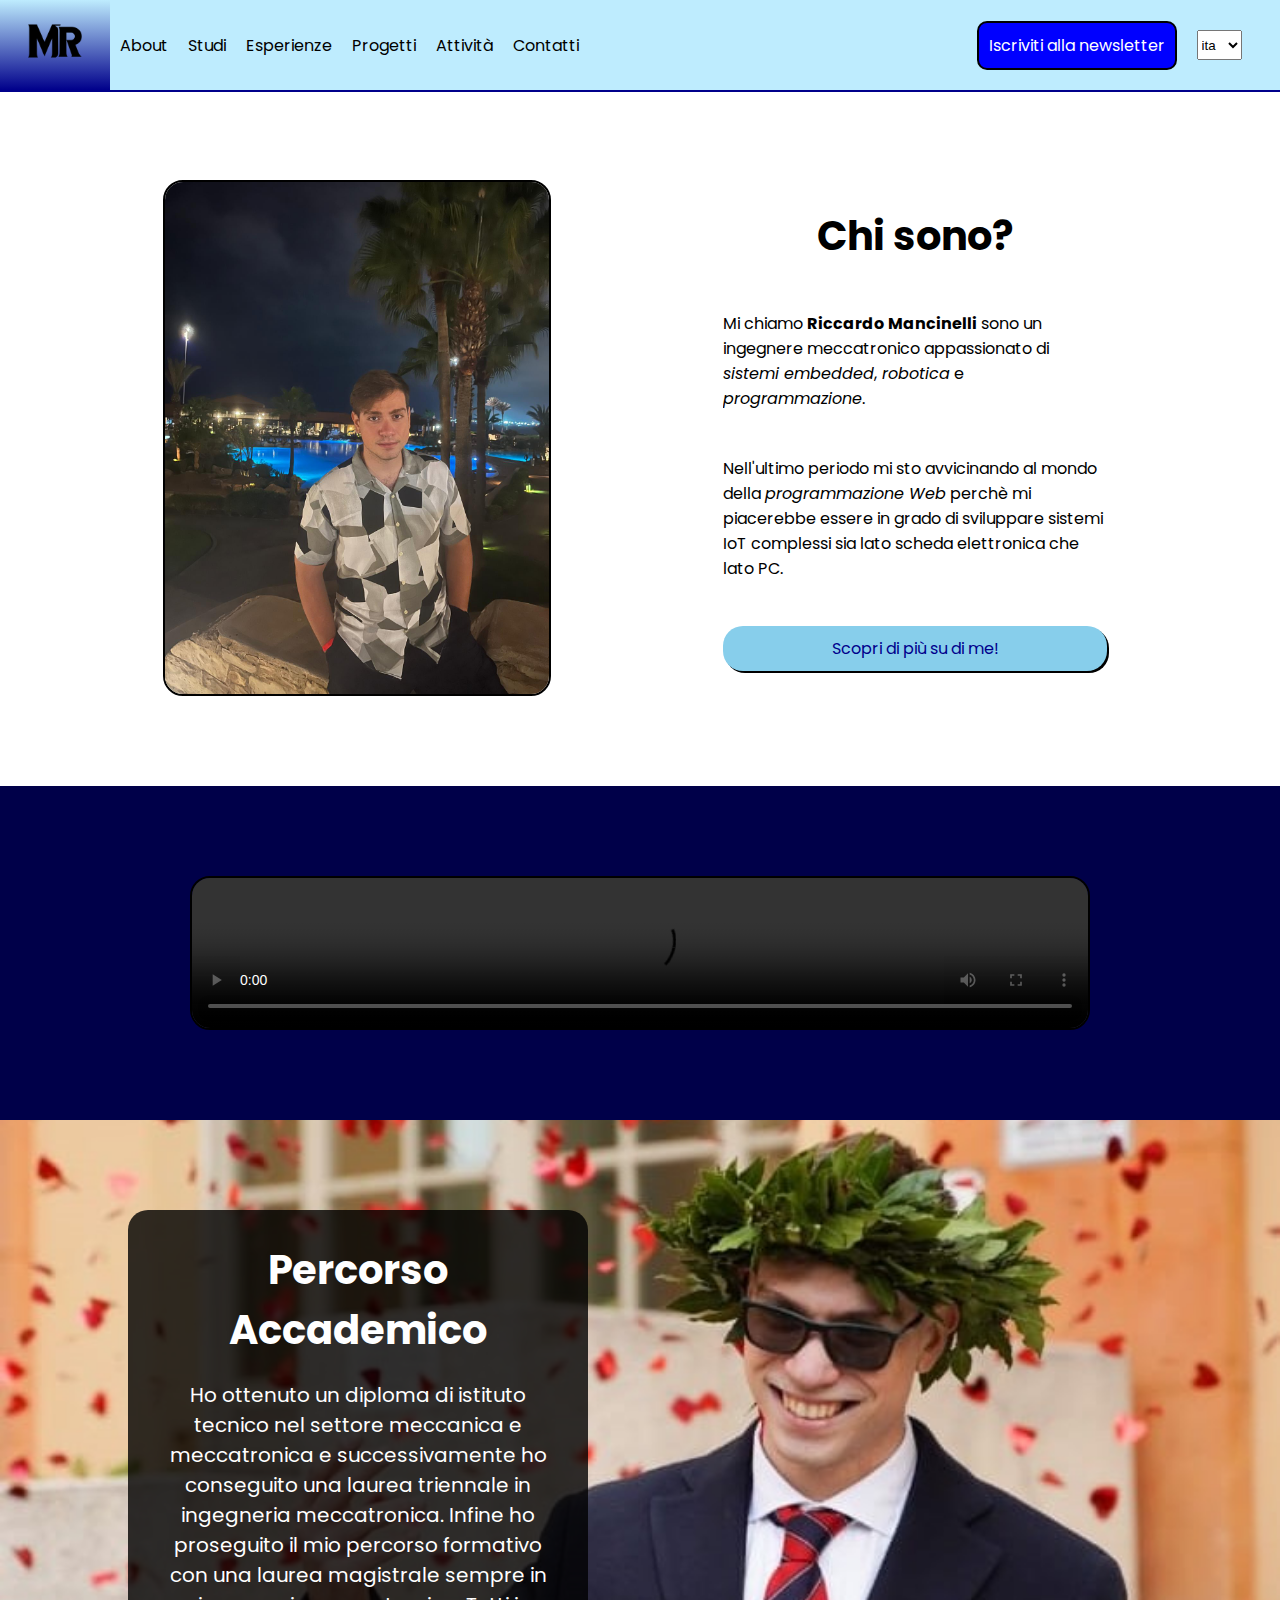
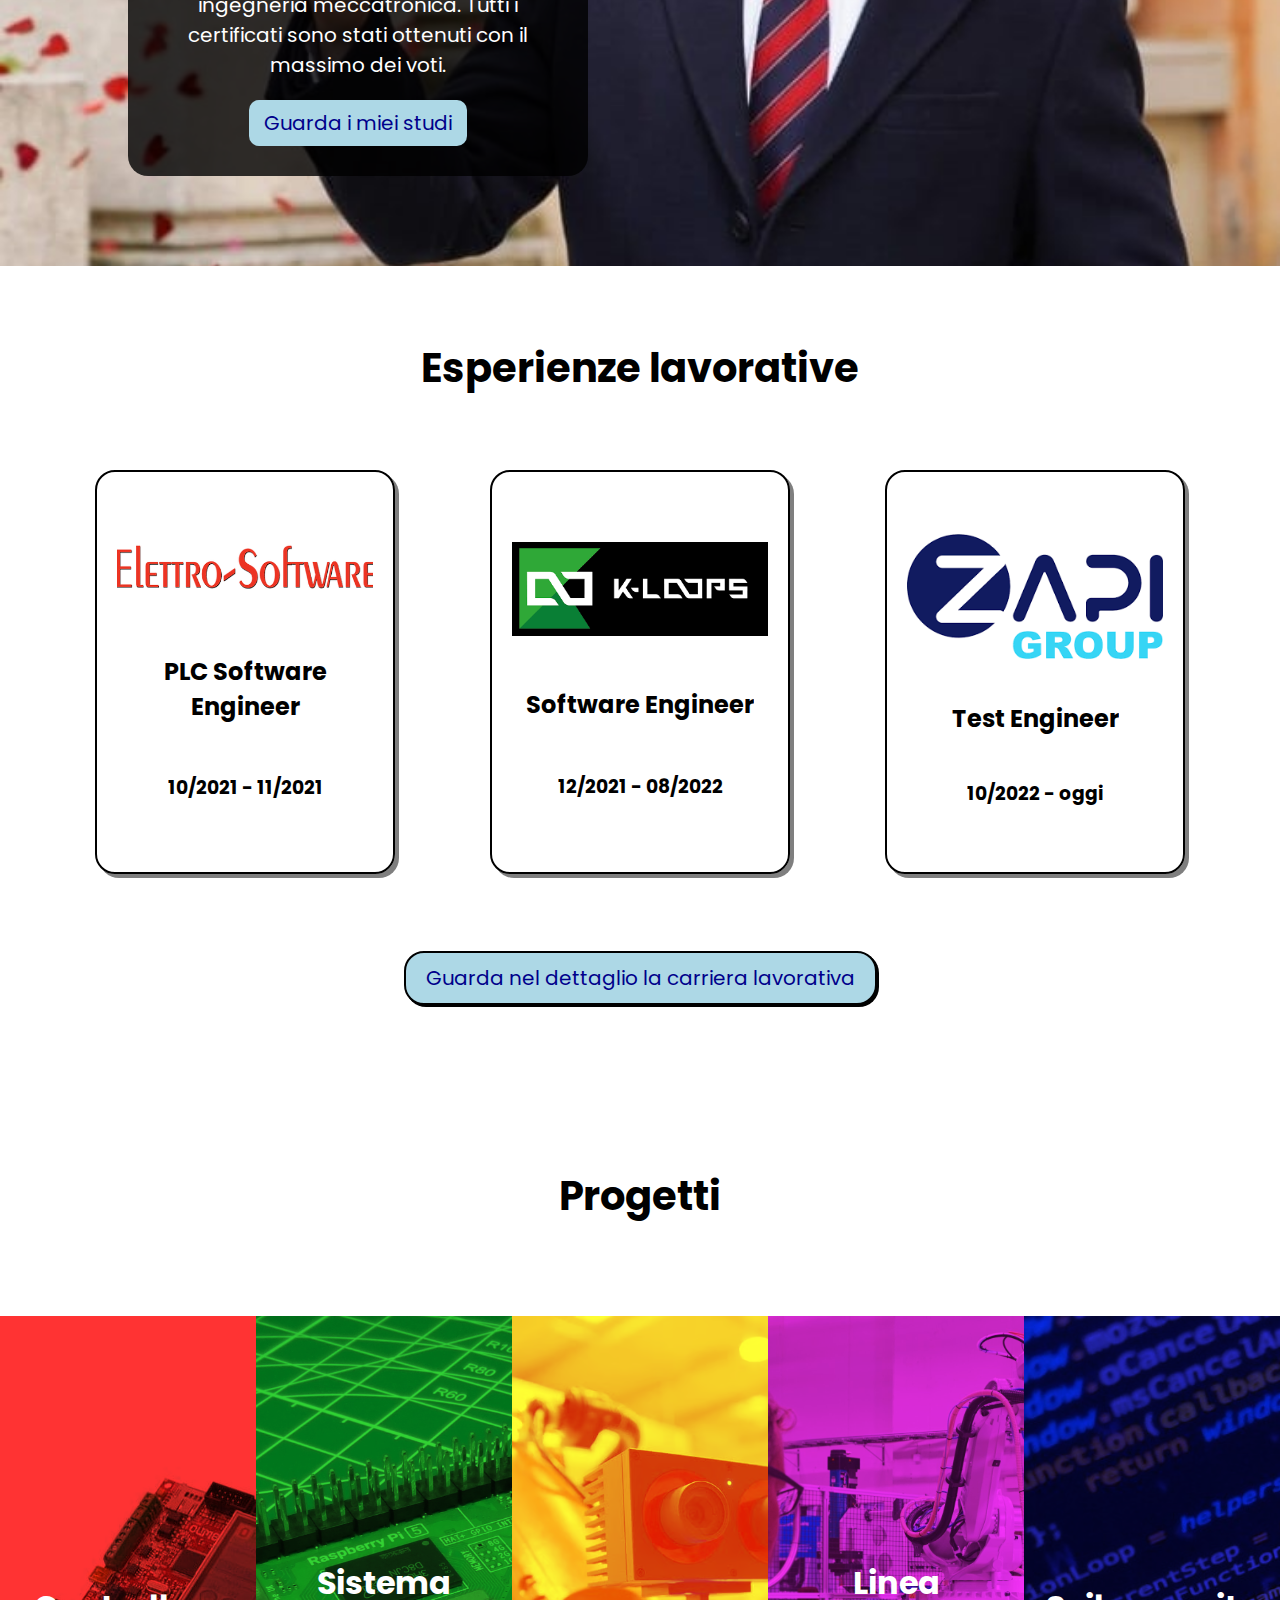
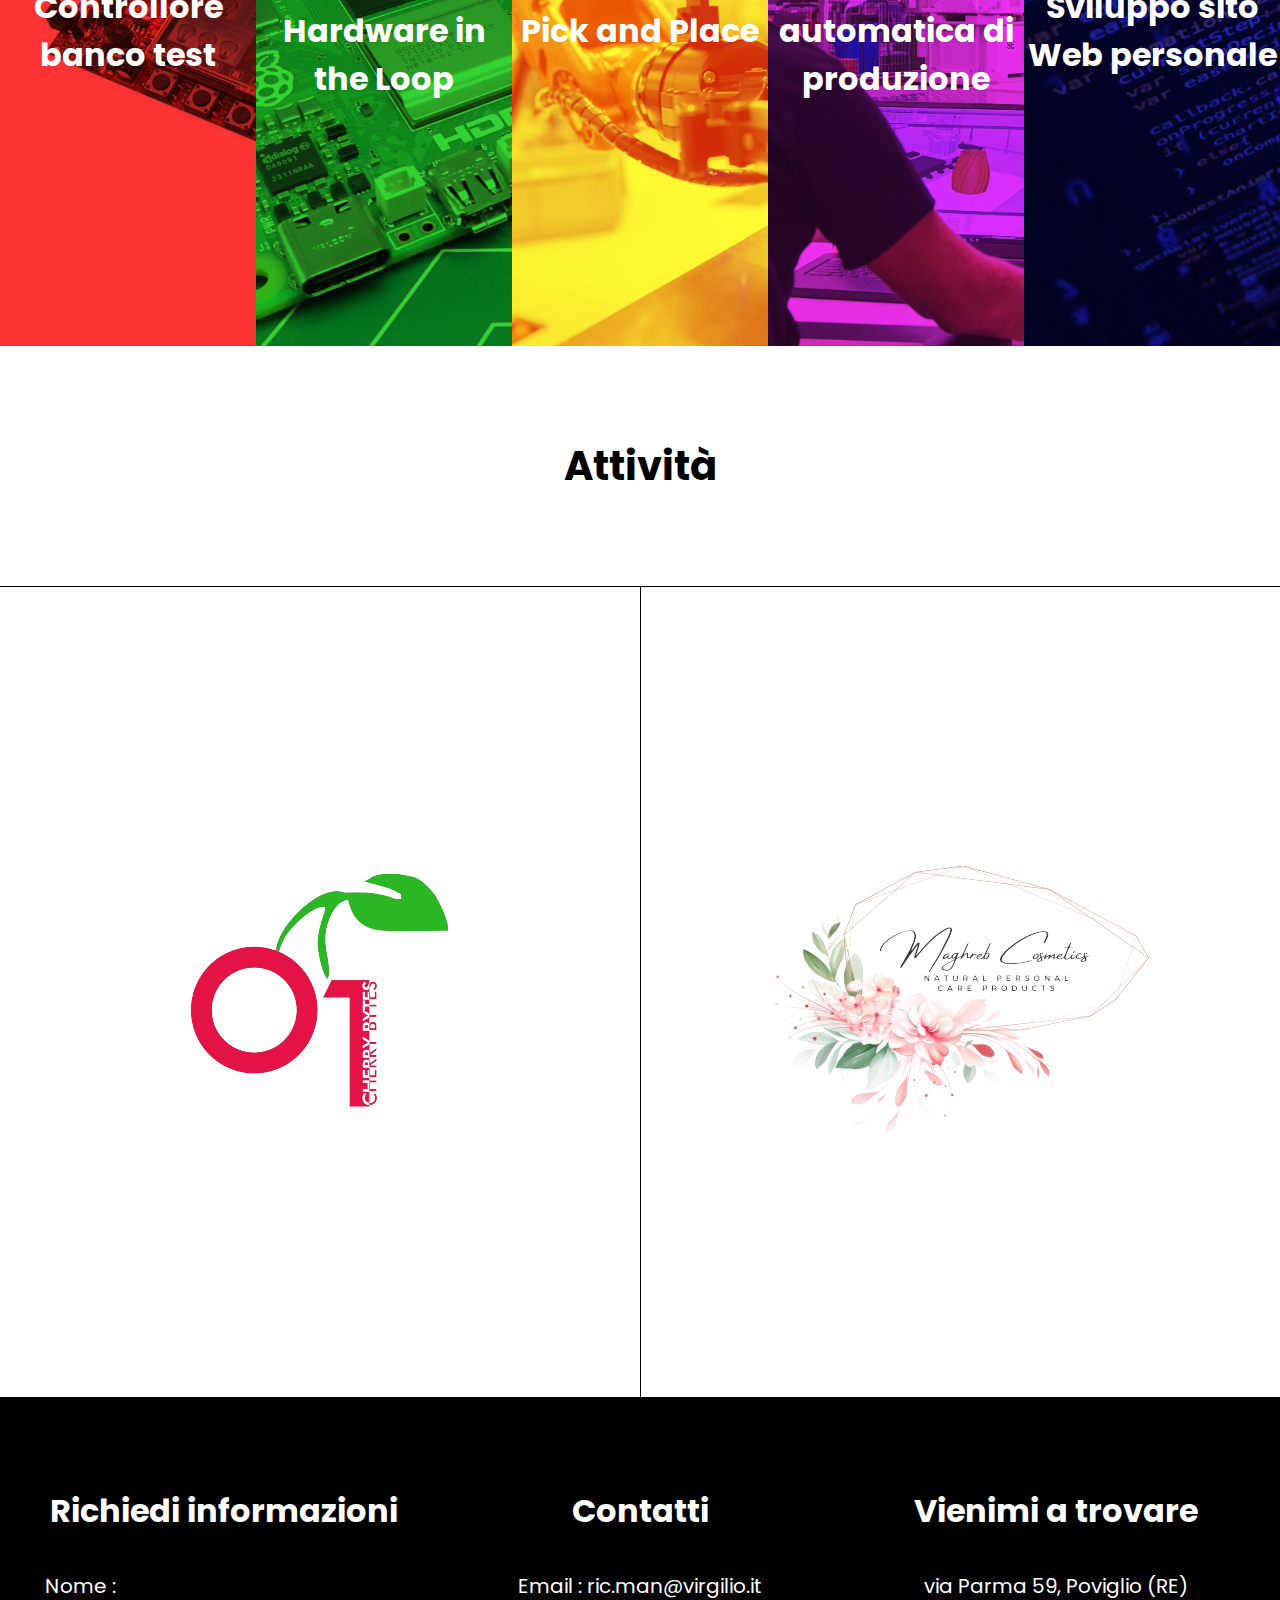
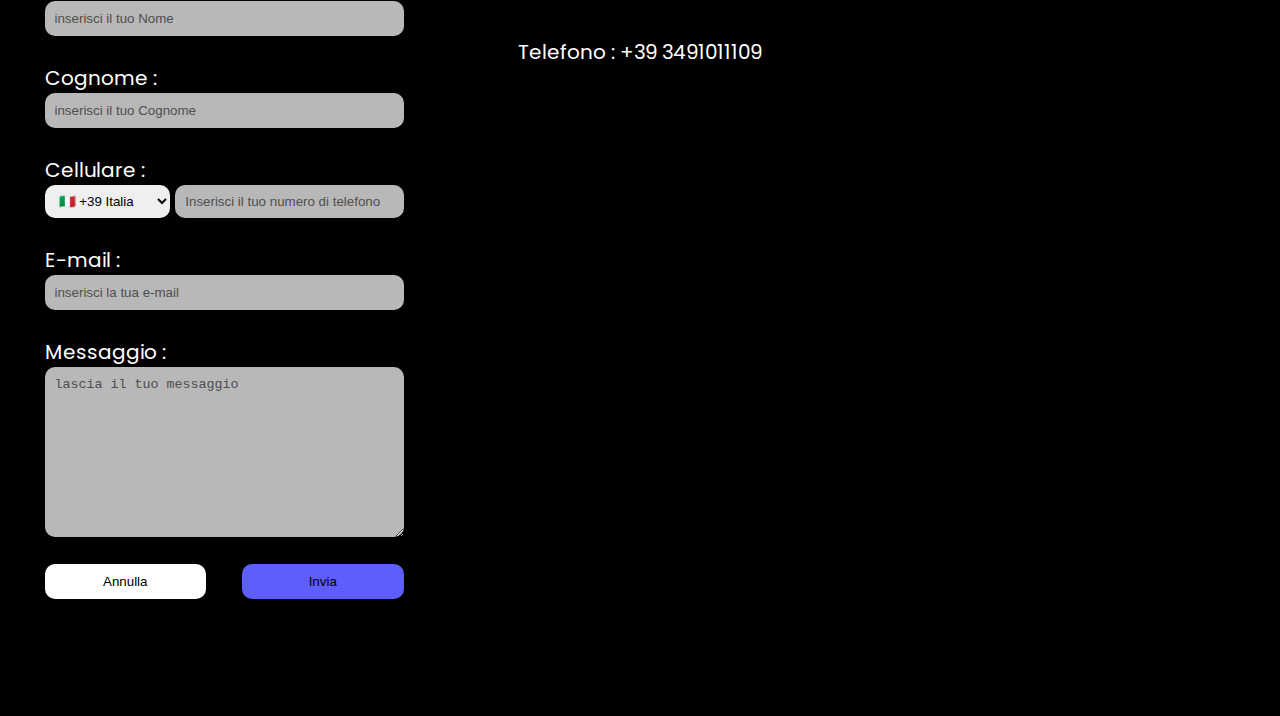
==== index.html @ 2a77beb5 "menu hamburger finito" ====
<!DOCTYPE html>
<html lang="it">
    <head>
        <title>Ingegnere Riccardo Mancinelli</title>
        <link rel="stylesheet" href="resources/css/index.css">
        <link rel="preconnect" href="https://fonts.googleapis.com">
        <link rel="preconnect" href="https://fonts.gstatic.com" crossorigin>
        <link href="https://fonts.googleapis.com/css2?family=Nunito+Sans:ital,opsz,wght@0,6..12,200..1000;1,6..12,200..1000&family=Poppins:ital,wght@0,100;0,200;0,300;0,400;0,500;0,600;0,700;0,800;0,900;1,100;1,200;1,300;1,400;1,500;1,600;1,700;1,800;1,900&family=Source+Code+Pro:ital,wght@0,200..900;1,200..900&display=swap" rel="stylesheet">
        <link href="https://cdnjs.cloudflare.com/ajax/libs/font-awesome/6.0.0-beta3/css/all.min.css" rel="stylesheet">
    </head>
    <body>
        <header>
            <!-- nell'header del sito inserisco due div così posso mettere il primo a sinistra e il secondo a destra
             a sinistra ci saranno logo e link alle sezioni della pagina,
             a destra i bottoni per il log in, per l'iscrizione al mio sito e per cambiare la lingua -->
            <div>
                <ul>
                    <li><a href="#promo" title="vai al video promo"><img src="resources/img/logo-bg.png" alt="my-logo" id="header-img"></a></li>
                    <li class="no-drop"><a href="#chi-sono" title="vai alla sezione personale">About</a></li>
                    <li class="no-drop"><a href="#studi" title="vai alla sezione accademica">Studi</a></li>
                    <li class="no-drop"><a href="#esperienze" title="vai alla sezione sulle esperienze lavorative">Esperienze</a></li>
                    <li class="no-drop"><a href="#progetti" title="vai alla sezione sui progetti svolti">Progetti</a></li>
                    <li class="no-drop"><a href="#attività" title="vai alla sezione sulle attività avviate o in corso">Attività</a></li>
                    <li class="no-drop"><a href="#contatti" title="vai alla sezione contatti">Contatti</a></li>
                </ul>
            </div>
            <div>
                <li id="dropdown-list-tag"><i class="fas fa-bars"></i>
                    <ul id="dropdown-menu">
                        <li class="drop"><a href="#chi-sono" title="vai alla sezione personale">About</a></li>
                        <li class="drop"><a href="#studi" title="vai alla sezione accademica">Studi</a></li>
                        <li class="drop"><a href="#esperienze" title="vai alla sezione sulle esperienze lavorative">Esperienze</a></li>
                        <li class="drop"><a href="#progetti" title="vai alla sezione sui progetti svolti">Progetti</a></li>
                        <li class="drop"><a href="#attività" title="vai alla sezione sulle attività avviate o in corso">Attività</a></li>
                        <li class="drop"><a href="#contatti" title="vai alla sezione contatti">Contatti</a></li>
                        <li class="drop" id="newsletter-container-drop"><a href="" title="iscriviti alla mia newsletter" id="newsletter-drop">Iscriviti alla newsletter</a></li>
                    </ul>
                </li>
            </div>
            <div>
                <!-- appunti - inserire selezione lingua -->
                <!-- mettere il form contattami invece di iscrizione -->
                <ul>
                    <li class="no-drop" id="newsletter-container"><a href="" title="iscriviti alla mia newsletter" id="newsletter">Iscriviti alla newsletter</a></li>
                    <select id="language" name="language">
                        <option value="it" selected>
                            ita
                        </option>
                        <option value="en">
                            eng
                        </option>
                    </select>
                </ul>
            </div>
        </header>
        <main>
            <!-- nella sezione chi sono vado ad inserire una breve introduzione di me e poi inserisco
             un bottone che rimanda ad una pagina che entra più nel dettaglio della mia persona
             appunti - immagine a sinistra e contenuto a destra -->
            <section id="chi-sono">
                <img src="resources/img/foto.jpeg" alt="profilo">
                <div>
                    <h1>Chi sono?</h1>
                    <p>
                        Mi chiamo <strong>Riccardo Mancinelli</strong> sono un ingegnere meccatronico appassionato di 
                        <em>sistemi embedded</em>,<em> robotica</em> e <em>programmazione</em>.
                    </p>
                    <p>
                        Nell'ultimo periodo mi sto avvicinando al mondo della <em>programmazione Web</em> perchè mi piacerebbe 
                        essere in grado di sviluppare sistemi IoT complessi sia lato scheda elettronica che lato PC.
                    </p>
                    <a href="#promo" title="guarda le mie informazioni personali">Scopri di più su di me!</a>
                </div>
            </section>

            <!-- nella sezione promo vado a riprodurre in modo automatico il video promozionale 
            della mia figura professionale-->
            <section id="promo">
                <video src="resources/video/video-promo1.mp4" controls></video>
            </section>

            <!-- nella sezione studi vado a riassumere il mio percorso accademico ed inserisco un link
             per entrare più nel dettaglio delle materie trattate e dei risultati accademici conseguiti 
             appunti - immagine a destra e contenuto a sinistra -->
            <section id="studi">
                <div>
                    <h1>Percorso Accademico</h1>
                    <p>
                        Ho ottenuto un diploma di istituto tecnico nel settore meccanica e meccatronica e successivamente ho
                        conseguito una laurea triennale in ingegneria meccatronica.
                        Infine ho proseguito il mio percorso formativo con una laurea magistrale sempre in ingegneria meccatronica.
                        Tutti i certificati sono stati ottenuti con il massimo dei voti.
                    </p>
                    <a href="" title="vedi le informazioni riguardanti il mio percorso di studi">Guarda i miei studi</a>
                </div>
                <!-- <img src="" alt="scuola o università"> -->
            </section>

            <!-- nella sezione esperienze vado ad inserire i loghi cliccabili per indirizzare alla
             pagina descrittiva del tipo di lavoro svolto con a sua volta il link al sito internet dell'azienda
             appunti - titolo centrato, usare wildcard con logo azienda e bottone per "scoprire di più" 
             il link del bottone rimandano alla stessa pagina ma nella sezione giusta -->
            <section id="esperienze">
                <h1>Esperienze lavorative</h1>
                <div id="esperienze-wildcards">
                    <div class="wildcard-esperienze">
                        <img src="resources/img/elettr-logo.png" alt="logo-elettrosw">
                        <h2>PLC Software Engineer</h2>
                        <h3>10/2021 - 11/2021</h3>
                    </div>
                    <div class="wildcard-esperienze">
                        <img src="resources/img/kloo-logo.png" alt="logo-kloops">
                        <h2>Software Engineer</h2>
                        <h3>12/2021 - 08/2022</h3>
                    </div>
                    <div class="wildcard-esperienze">
                        <img src="resources/img/zapi-logo.png" alt="logo-zapi">
                        <h2>Test Engineer</h2>
                        <h3>10/2022 - oggi</h3>
                    </div>
                </div>
                <a href="" title="vai ai dettagli sulle mansioni ricoperte">Guarda nel dettaglio la carriera lavorativa</a>
            </section>

            <!-- nei progetti vado ad inserire delle wildcard con immagine, nome del progetto e settore di appartenenza
             uso effetto hover per ingrandire al passaggio?? -->
            <h1 id="titolo">Progetti</h1>
            <section id="progetti">
                <div class="progetti-wildcard" id="pic">
                    <!-- pic -->
                    <h2>Controllore banco test</h2>
                    <div>
                        <h3>Sistema embedded - C</h3>
                        <h4>2023 - 2024</h4>
                        <a href="">Vai ai progetti</a>
                    </div>
                </div>
                <div class="progetti-wildcard" id="raspberry">
                    <!-- raspberry -->
                    <h2>Sistema Hardware in the Loop</h2>
                    <div>
                        <h3>Sistema embedded - Python</h3>
                        <h4>2023 - 2024</h4>
                        <a href="">Vai ai progetti</a>
                    </div>
                </div>
                <div class="progetti-wildcard" id="cv">
                    <!-- computer vision -->
                    <h2>Pick and Place</h2>
                    <div>
                        <h3>Programmazione Robot KRL - Python</h3>
                        <h4>2023</h4>
                        <a href="">Vai ai progetti</a>
                    </div>
                </div>
                <div class="progetti-wildcard" id="robotstudio">
                    <!-- robotstudio -->
                    <h2>Linea automatica di produzione</h2>
                    <div>
                        <h3>Programmazione Robot ABB - Solidworks</h3>
                        <h4>2022</h4>
                        <a href="">Vai ai progetti</a>
                    </div>
                </div>
                <div class="progetti-wildcard" id="webdev">
                    <!-- sito web -->
                    <h2>Sviluppo sito Web personale</h2>
                    <div>
                        <h3>HTML - CSS</h3>
                        <h4>2024</h4>
                        <a href="">Vai ai progetti</a>
                    </div>
                </div>
            </section>

            <!-- pagina divisa in due con effetto hover in modalità chiara sulle attività 
             quando vado sopra compare un'immagine da sotto verso l'alto e il logo si sposta in alto-->
            <h1 id="titolo">Attività</h1>
             <section id="attivita">
                <div class="container" id="cherrybytes">
                    <!-- CherryBytes -->
                    <div class="image">
                        <img src="resources/img/cherry-logo-removebg.png" alt="logo cherrybytes">
                    </div>
                    <div class="content">
                        <p>
                            <!-- inserire immagine di sfondo che sale verso l'alto con i componenti dell'azienda -->
                            CherryBytes nasce dall'idea di portare sul mercato europeo strumentazioni di test 
                            all'avanguardia che si distinguono dai competitors per la loro modularità e flessibilità
                            di utilizzo, strizzando l'occhio soprattutto al settore Automotive.
                        </p>
                        <a href="https://www.cherrybytes.it/" title="vai al sito di CherryBytes">Vai al sito</a>
                    </div>
                </div>
                <div class="container" id="maghreb">
                    <!-- Maghreb Cosmetics -->
                    <div class="image">
                        <img src="resources/img/maghreb-logo.png" alt="logo maghreb-cosmetics">
                    </div>
                    <div class="content">
                        <p>
                            <!-- inserire immagine di sfondo che sale verso l'alto con i componenti dell'azienda -->
                            Maghreb-cosmetics esiste grazie alla passione mia e di mia moglie verso il mondo magrebino, 
                            e dalla nostra intraprendenza nel portare i prodotti di cura personale Marocchini prima in 
                            Italia e successivamente anche in Europa.
                        </p>
                        <a href="" title="vai al sito di Maghreb-cosmetics">Vai al sito</a>
                    </div>
                </div>
            </section>
        </main>
        <footer id="contatti">
            <div class="footer-col">
                <h2>Richiedi informazioni</h2>
                <!-- qui ci va il form -->
                <form action="http://www.riccardomancinelli.com/prenotazioni.php" method="get">
                    <label for="nome">Nome : </label>
                    <input type="text" name="nome" id="name" placeholder="inserisci il tuo Nome" required maxlength="30">
                    <label for="cognome">Cognome : </label>
                    <input type="text" name="cognome" id="surname" placeholder="inserisci il tuo Cognome" required maxlength="30">
                    <label for="telefono">Cellulare : </label>
                    <div>
                        <select id="phone-prefix" name="phone-prefix">
                            <option value="+1">🇺🇸 +1 Stati Uniti</option>
                            <option value="+44">🇬🇧 +44 Regno Unito</option>
                            <option value="+39" selected>🇮🇹 +39 Italia</option>
                            <option value="+33">🇫🇷 +33 Francia</option>
                            <option value="+49">🇩🇪 +49 Germania</option>
                            <option value="+34">🇪🇸 +34 Spagna</option>
                            <option value="+81">🇯🇵 +81 Giappone</option>
                            <!-- Aggiungi altri prefissi telefonici qui -->
                        </select>
                        <input type="tel" id="telefono" name="telefono" 
                        minlength="10" maxlength="15" required 
                        placeholder="Inserisci il tuo numero di telefono">
                    </div>
                    <label for="email">E-mail : </label>
                    <input type="email" placeholder="inserisci la tua e-mail" required>
                    <label for="messaggio">Messaggio : </label>
                    <textarea name="messaggio" id="msg" rows="10" cols="40" placeholder="lascia il tuo messaggio"></textarea>
                    <div class="bottoni">
                        <input type="reset" value="Annulla" id="annulla">
                        <input type="submit" value="Invia" id="invia">
                    </div>
                </form>
            </div>
            <div class="footer-col">
                <h2>Contatti</h2>
                <p>Email : <a href="mailto:ric.man@virgilio.it">ric.man@virgilio.it</a></p>
                <p>Telefono : <a href="tel:+393491011109">+39 3491011109</a></p>
            </div>
            <div class="footer-col">
                <h2>Vienimi a trovare</h2>
                <p>via Parma 59, Poviglio (RE)</p>
                <iframe src="https://www.google.com/maps/embed?pb=!1m18!1m12!1m3!1d2828.9845707448185!2d10.527066576106797!3d44.842247571070615!2m3!1f0!2f0!3f0!3m2!1i1024!2i768!4f13.1!3m3!1m2!1s0x47803d198d3b02d9%3A0x101db7f6ddc5c4e!2sVia%20Parma%2C%2059%2C%2042028%20Poviglio%20RE%2C%20Italia!5e0!3m2!1sit!2sie!4v1725647954215!5m2!1sit!2sie" 
                width="300" height="300" style="border:0;" allowfullscreen="" loading="lazy" referrerpolicy="no-referrer-when-downgrade"></iframe>
            </div>
        </footer>


        <script>
            window.onload = function() {
                const pic = document.getElementById('pic');
                const raspberry = document.getElementById('raspberry');
                const cv = document.getElementById('cv');
                const robotstudio = document.getElementById('robotstudio');
                const webdev = document.getElementById('webdev');
                const progetti = document.getElementById('progetti');
    
                pic.addEventListener('mouseover', () => {
                    progetti.style.gridTemplateColumns = '4fr 1fr 1fr 1fr 1fr';
                });
    
                raspberry.addEventListener('mouseover', () => {
                    progetti.style.gridTemplateColumns = '1fr 4fr 1fr 1fr 1fr';
                });
    
                cv.addEventListener('mouseover', () => {
                    progetti.style.gridTemplateColumns = '1fr 1fr 4fr 1fr 1fr';
                });

                robotstudio.addEventListener('mouseover', () => {
                    progetti.style.gridTemplateColumns = '1fr 1fr 1fr 4fr 1fr';
                });

                webdev.addEventListener('mouseover', () => {
                    progetti.style.gridTemplateColumns = '1fr 1fr 1fr 1fr 4fr';
                });
    
                progetti.addEventListener('mouseleave', () => {
                    progetti.style.gridTemplateColumns = '1fr 1fr 1fr 1fr 1fr';
                });
            };
        </script>
    </body>
</html>
---- resources/css/index.css ----
/* sezione per le dichiarazioni generali -----------------------------------*/

body {
    margin: 0px;
    padding: 0px;
    font-family: Poppins, sans-serif;
}

a {
    text-decoration: none;
    color: black;
}

* {
    max-width: 100vw;
    margin:0px;
    padding:0px;
    overflow-x: hidden;
}

::-webkit-scrollbar {
    display: none;
}

h1 {
    font-size: 2.5rem;
}

/* dichiarazioni per stilizzare l'header ----------------------------------*/

header{
    display: flex;
    justify-content: space-between;
    height: 10vh;
    width: 100%;
    position: fixed;
    background-color: rgb(190, 236, 254);
    border-bottom: 2px solid darkblue;
    z-index: 3;
    overflow: visible;
}

/* #dropdown-menu{
    display: none;
} */

#dropdown-list-tag{
    display: none;
    flex-direction: column;
}

#dropdown-list-tag i{
    height: 10vh;
    width: 20vw;
    display: flex;
    align-items: center;
    justify-content: center;
    font-size: 2rem;
}

#dropdown-menu{
    display: flex;
    flex-direction: column;
    width: 100vw;
    height: 0vh;
    position: absolute;
    top: 100%;
    left: 0%;
    z-index: 4;
    transition: all 0.5s;
}

#dropdown-list-tag:hover{
    background: linear-gradient(to bottom, rgb(190, 236, 254), darkblue);
}

#dropdown-list-tag:hover #dropdown-menu{
    height: 70vh;
}

#dropdown-menu li{
    height: 20vh;
    width: 100%;
}

#dropdown-menu li{
    background-color: white;
    border-bottom: 1px solid black;
}

#dropdown-menu li a{
    height: 100%;
    width: 100%;
    display: flex;
    align-items: center;
    justify-content: center;   
    padding: 0px;
}

#dropdown-menu #newsletter-container-drop{
    background-color: darkblue;
}

#dropdown-menu #newsletter-container-drop a{
    color: white;
}

header div:last-child {
    padding-right: 3vw;
}

header div ul{
    display: flex;
    flex-direction: row;
    align-items: center;
    height: 100%;
    list-style: none;
    gap: 0px;
}

header div ul li{
    display: flex;
    align-items: center;
    height: 100%;
}

header div ul li:hover{
    background: linear-gradient(to bottom, rgb(190, 236, 254), darkblue);
}

header div ul li a{
    height: 100%;
    display: flex;
    align-items: center;
    padding: 0px 10px;
}

#header-img {
    height: 100%;
}

select {
    height: 33%;
    width: 45px;
    margin: 0px auto;
}

#newsletter {
    height: 50%;
    padding: 0px 10px;
    background-color: blue;
    color: white;
    border: 2px solid black;
    border-radius: 10px;
    transition: all 0.5s;
}

#newsletter:hover{
    background-color: rgb(0, 0, 93);
    transition: all 0.5s;
}

#newsletter-container{
    background: none;
    padding-right: 20px;
}


/* dichiarazioni per stilizzare il main -----------------------------------  */

main {
    margin-top: 10vh;
}

/* dichiarazioni per stilizzare il chi sono -------------------------------- */

#chi-sono{
    display: flex;
    flex-direction: row;
    width: 100%;
    justify-content: space-evenly;
    align-items: center;
    padding: 10vh 0px;
}

#chi-sono img, #chi-sono div{
    width:30%;
    min-width: 300px;
    max-height: 80vh;
}

#chi-sono img{
    border: 2px solid black;
    border-radius: 20px;
    overflow: hidden;
}

#chi-sono div{
    display: flex;
    flex-direction: column;
    gap: 5vh;
    padding: 10px;
}

#chi-sono div h1, #chi-sono div a{
    text-align: center;
}

#chi-sono div a{
    padding: 10px;
    background-color: skyblue;
    border-radius: 20px;
    box-shadow: 2px 2px black;
    transition: all 0.5s;
    color: darkblue;
}

#chi-sono div a:hover{
    position: relative;
    top: 2px;
    left: 2px;
    color: white;
    background-color: darkblue;
    box-shadow: none;
    transition: all 0.5s;
}

/* dichiarazioni per stilizzare il video promo --------------------------------- */

#promo {
    display: flex;
    justify-content: center;
    align-items: center;
    padding: 10vh 0px;
    background-color: rgb(0, 0, 73);
    width: 100%;
}

#promo video {
    width: 70%;
    border: 2px solid black;
    border-radius: 20px;
}

/* dichiarazioni per stilizzare il percorso accademico -------------------------- */

#studi{
    background-image: url('../img/laurea.jpeg');
    background-size: cover;
    background-position: center;
    background-repeat: no-repeat;
    display: flex;
    align-items: center;
    padding: 10vh 0px;
}

#studi div{
    display: flex;
    flex-direction: column;
    gap: 20px;
    width: 30%;
    min-width: 400px;
    margin-left: 10vw;
    align-items: center;
    background-color: rgba(0, 0, 0, 0.8);
    border-radius: 20px;
    padding: 30px;
}

#studi h1, #studi p, #studi a{
    color: white;
    text-align: center;
}

#studi p, #studi a{
    font-size: 1.25rem;
}

#studi a{
    padding: 8px 15px;
    background-color: lightblue;
    color: darkblue;
    transition: all 0.5s;
    border-radius: 10px;
}

#studi a:hover{
    background-color: blue;
    color: white;
    transition: all 0.5s;
}


/* dichiarazioni per stilizzare le esperienze lavorative ---------------------------- */

#esperienze {
    height: 90vh;
    display: flex;
    flex-direction: column;
    justify-content: center;
    align-items: center;
    gap: 8vh;
}

#esperienze-wildcards {
    display: flex;
    justify-content: space-evenly;
    align-items: stretch;
    width: 100%;
}

#esperienze-wildcards .wildcard-esperienze{
    width: 20%;
    min-width: 200px;
    padding: 20px;
    border: 2px solid black;
    border-radius: 20px;
    display: flex;
    flex-direction: column;
    justify-content: space-evenly;
    align-items: center;
    height: 40vh;
    box-shadow: 4px 4px rgba(0, 0, 0, 0.5);
    margin-bottom: 5px;
}

.wildcard-esperienze h2{
    text-align: center;
}

#esperienze-wildcards .wildcard-esperienze img{
    width:100%;
}

#esperienze a{
    padding: 10px 20px;
    background-color: lightblue;
    color: darkblue;
    border-radius: 20px;
    border: 2px solid black;
    box-shadow: 2px 2px black;
    transition: all 0.5s;
    font-size: 1.25rem;
}

#esperienze a:hover{
    position: relative;
    top: 2px;
    left: 2px;
    transition: all 0.5s;
    background-color: darkblue;
    color: white;
    box-shadow: none;
}

/* dichiarazioni per stilizzare i progetti ----------------------------------------- */
#titolo{
    width: 100%;
    padding: 10vh 0px;
    text-align: center;
}

#progetti{
    display: grid;
    height: 70vh;
    /* grid-template-columns: 3fr, 0.33fr, 0.33fr, 0.33fr, 0.33fr; */
    grid-template-columns: repeat(5, 1fr); 
    transition: all 1s;
}

.progetti-wildcard{
    height: 100%;
    width: 200%;
    transition:all 1s;
    background-blend-mode: overlay; 
    background-size: cover;
    background-position: center;
    background-repeat: no-repeat;
    overflow: hidden;
    display: flex;
    align-items: center;
    justify-content: center;
    transition: all 1s;
}

.progetti-wildcard:hover {
    width: 100%;
}
.progetti-wildcard h2{
    color: white;
    font-size: 2rem;
    text-align: center;
    transition: all 1s;
    width: 50%;
}


.progetti-wildcard:hover h2{
    font-size: 3rem;
    transition: all 1s;
}

.progetti-wildcard div{
    display: flex;
    flex-direction: column;
    align-items: center;
    gap: 5vh;
    width: 50%;
}

.progetti-wildcard div h3, .progetti-wildcard div h4 {
    color: white;
    font-size: 1.5rem;
    text-align: center;
}

.progetti-wildcard div a{
    padding: 8px 15px;
    background-color: lightblue;
    border-radius: 10px;
    color: darkblue;
    transition: all 1s;
}

.progetti-wildcard div a:hover{
    color: white;
    background-color: blue;
}

#pic {
    background-image: url('../img/pic32-maxi-web.jpg');
    background-color: rgba(139, 0, 0, 0.8); 
}

#raspberry {
    background-image: url('../img/rasppi.jpg');
    background-color: rgba(0, 100, 0, 0.8);
}

#cv {
    background-image: url('../img/visionsystem.avif');
    background-color: rgba(255, 140, 0, 0.8);
}

#robotstudio {
    background-image: url('../img/robotstudio.jpg');
    background-color: rgba(139, 0, 139, 0.8);
}

#webdev {
    background-image: url('../img/webdevelopment.jpg');
    background-color: rgba(0, 0, 139, 0.8);
}


/* dichiarazioni per stilizzare le attività ------------------------------------------- */

#attivita {
    display: flex;
    height: 90vh;
    overflow: hidden;
    border-top: 1px solid black
}

#attivita .container {
    height: 200%;
    transition: all 1s;
}

#attivita .container:hover {
    height: 100%;
}

#maghreb{
    background-color: rgba(255, 255, 255, 1);
    background-image: url('../img/sfondo-maghreb.jpeg');
    background-blend-mode: overlay; 
    background-size: cover;
    background-position: center;
    background-repeat: no-repeat;
    border-left: 1px solid black;
}

#maghreb:hover {
    background-color: rgb(255, 255, 255, 0.8);
}

#cherrybytes{
    background-color: rgba(255, 255, 255, 1);
    background-image: url('../img/cyber-2377718_1280.jpg');
    background-blend-mode: overlay; 
    background-size: cover;
    background-position: center;
    background-repeat: no-repeat;
}

#cherrybytes:hover{
    background-color: rgb(255, 255, 255, 0.8);
}

.image, .content {
    width: 100%;
    height: 50%;
    display: flex;
    justify-content: center;
    align-items: center;
}

.image img{
    max-height: 100%;
}

.content {
    flex-direction: column;
    gap:20px;
}

.content p{
    width: 70%;
    text-align: center;
    font-size: 1.25rem;
}

.content a{
    width: 20%;
    padding: 5px;
    background-color: lightblue;
    color: darkblue;
    text-align: center;
    border-radius: 20px;
    box-shadow: 2px 2px black;
    font-size: 1.25rem;
    transition: all 1s;
}

.content a:hover{
    position: relative;
    top: 2px;
    left: 2px;
    box-shadow: none;
    background-color: darkblue;
    color: lightblue;
}

/* dichiarazioni per stilizzare il footer --------------------------------------------- */

footer {
    background-color: black;
    display: flex;
    justify-content: space-evenly;
    padding: 0px;
    width: 100%;
    padding-bottom: 10vh;
}

footer .footer-col{
    width: 30%;
    margin-top: 10vh;
    display: flex;
    flex-direction: column;
    align-items: center;
    justify-content: flex-start;
    gap: 4vh;
}

footer h2 {
    font-size: 2rem;
}

footer p, footer a{
    font-size: 1.25rem;
}

footer h2, footer p, footer a{
    color: white;
    transition: all 1s;
}

footer a:hover {
    color: blue;
}

footer form{
    display: flex;
    flex-direction: column;
}

footer form div{
    display: flex;
    justify-content: space-between;
    align-items: stretch;
}

footer form input, footer form textarea, footer form select{
    border-radius: 10px;
    border: none;
    padding: 10px;
}

footer form select{
    padding: 8px 10px;
}

#telefono {
    padding: 0px 10px;
}

footer form input, footer form div, footer form textarea {
    margin-bottom: 3vh;
}

footer form div input, footer form div select{
    margin: 0px;
    height: 100%;
}

footer form div select {
    width: 35%;
}

footer form div input{
    width:58%;
}

footer label{
    color: white;
    font-size: 1.25rem;
}

form input:placeholder-shown, form textarea:placeholder-shown{
    background-color: rgb(184, 184, 184);
    transition: all 0.5s;
}

form input::placeholder, form textarea::placeholder{
    color: rgb(78, 78, 78);
    transition: all 0.5s;
}

form .bottoni input{
    width: 45%;
}

form .bottoni input:hover{
    cursor: pointer;
    transition: all 0.3s;
}

#annulla:hover{
    background-color: rgb(61, 61, 61);
    color: white;
}

#invia {
    background-color: rgb(94, 94, 253);
    color: black;
}

#invia:hover{
    background-color: darkblue;
    color: white;
}

form input:hover, form textarea:hover {
    background-color: rgb(95, 95, 95);
}

form input:hover::placeholder, form textarea:hover::placeholder{
    color: white;
}

form input:not(:placeholder-shown), form textarea:not(:placeholder-shown){
    background-color: white;
    color: black;
}


@media only screen and (max-height: 700px), only screen and (min-resolution: 2dppx){
    /* alcune correzioni per la dimensione tablet */
    .content p{
        width: 90%;
    }

    #studi div {
        width: 50%;
        margin-left: 5vw;
    }
}

@media only screen and (max-width: 1300px), only screen and (min-resolution: 2dppx){
    /* alcune correzioni per la dimensione tablet */
    .progetti-wildcard:hover h2{
        font-size: 2rem;
    }
}

@media only screen and (max-width: 1100px), only screen and (min-resolution: 2dppx){
    /* alcune correzioni per la dimensione smartphone */
    /* footer------------------------------------------ */
    footer{
        flex-direction: column;
        justify-content: center;
        align-items: center;
    }

    /* questo non funziona ?? */
    footer .footer-col{
        width: 100%;
    }

    form{
        width:80%;
    }

    footer h2{
        width: 300%;
        text-align: center;
    }

    #telefono{
        padding: 8px 10px;
    }

    /* attività --------------------------------------- */

    .container:hover .image {
        height: 35%;
    }

    .container:hover .content {
        height: 65%;
    }

    .content a {
        width: 70%;
    }

    /* titoli ------------------------------------------- */

    #titolo{
        padding: 2vh 0px;
    }


}

@media only screen and (max-width: 900px), , only screen and (min-resolution: 2dppx){
    /* promo -------------------------------------------- */
    #promo video{
        width: 100%;
        border-radius: 0px;
        border: none;
    }

    #promo {
        background-color: white;
    }

    /* progetti ------------------------------------------ */

    #progetti {
        height: 50vh;
    }

    /* attività ------------------------------------------- */

    #attivita {
        height: 60vh;
    }

    /* footer --------------------------------------------- */

    #annulla, #invia, input::placeholder, textarea::placeholder, footer select option{
        font-size: 1.25rem;
    }

    /* header -------------------------------------------- */

    header .no-drop{
        display: none;
    }

    #dropdown-list-tag{
        display: flex;
    }

    header div{
        width: 30%;
        display: flex;
        justify-content: center;
        margin: 0px;
    }

    header{
        justify-content: space-evenly;
    }

    /* chi sono -------------------------------------------- */

    

}
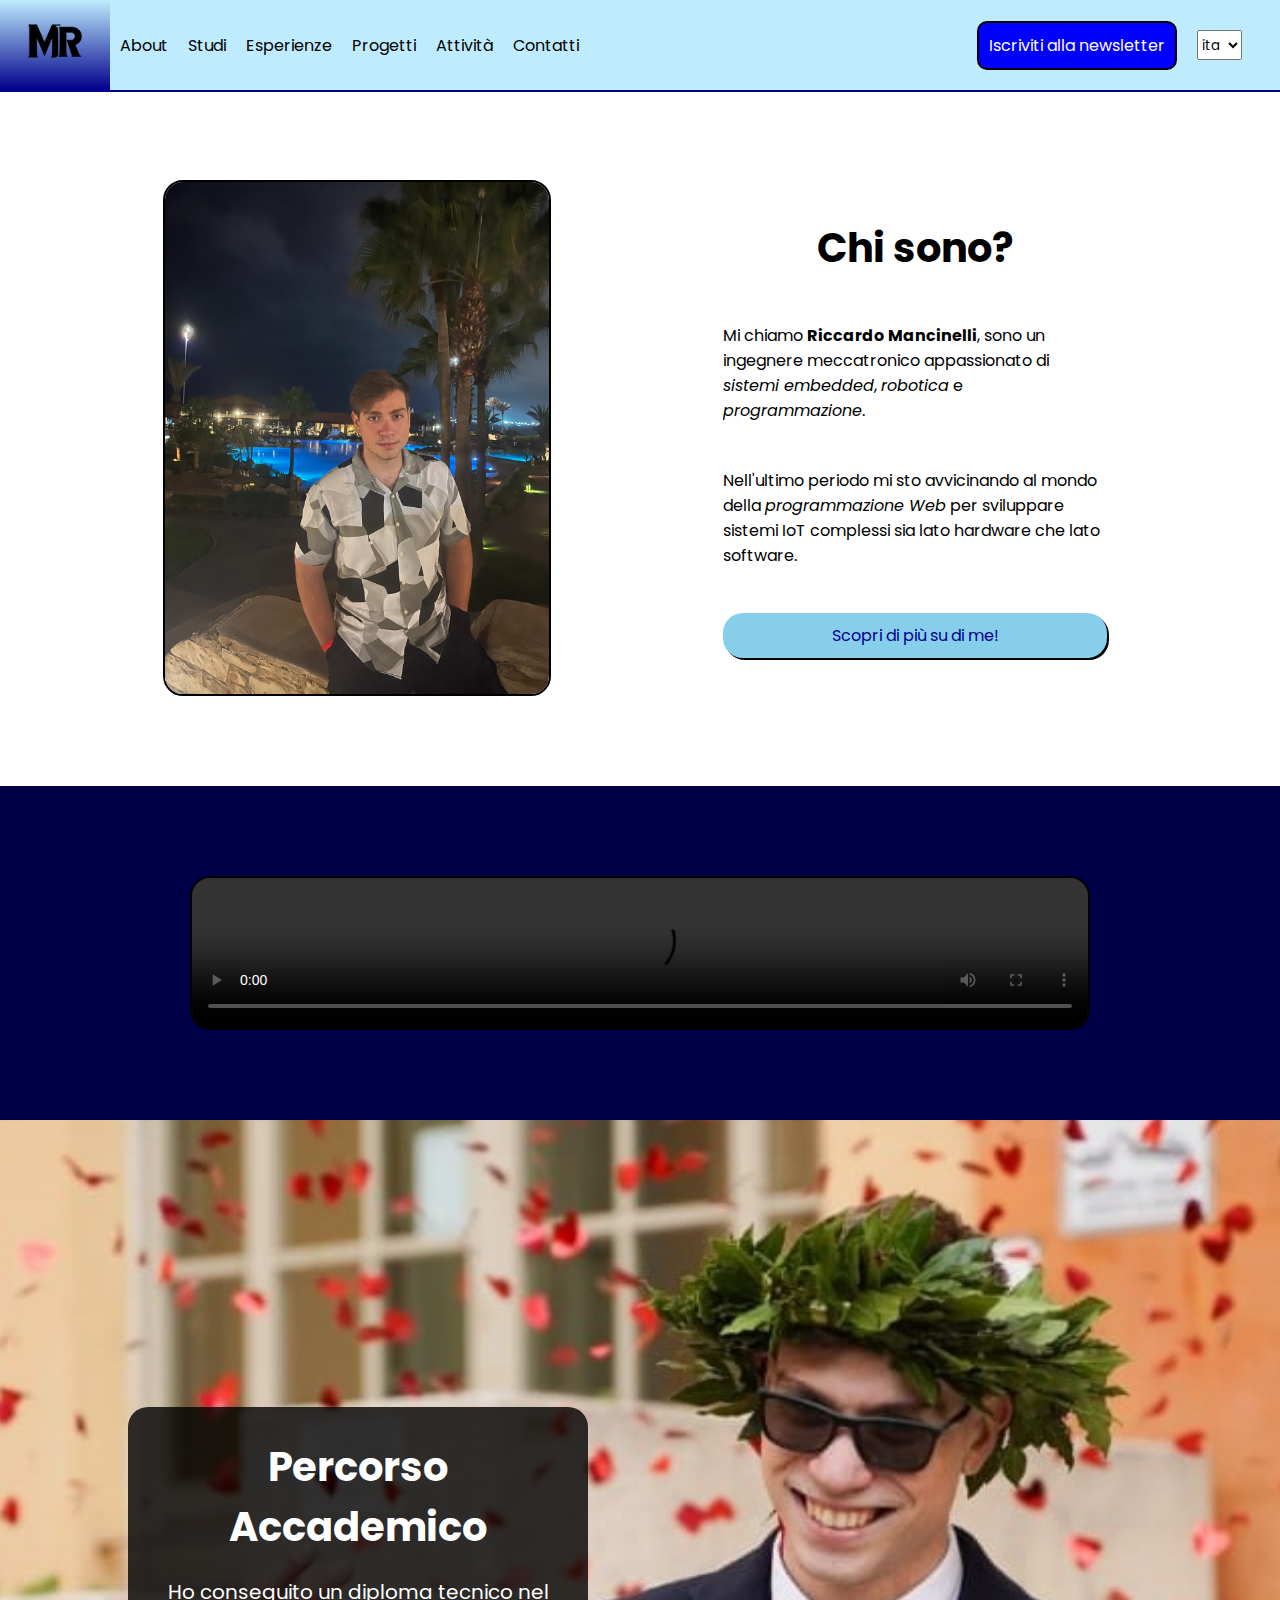
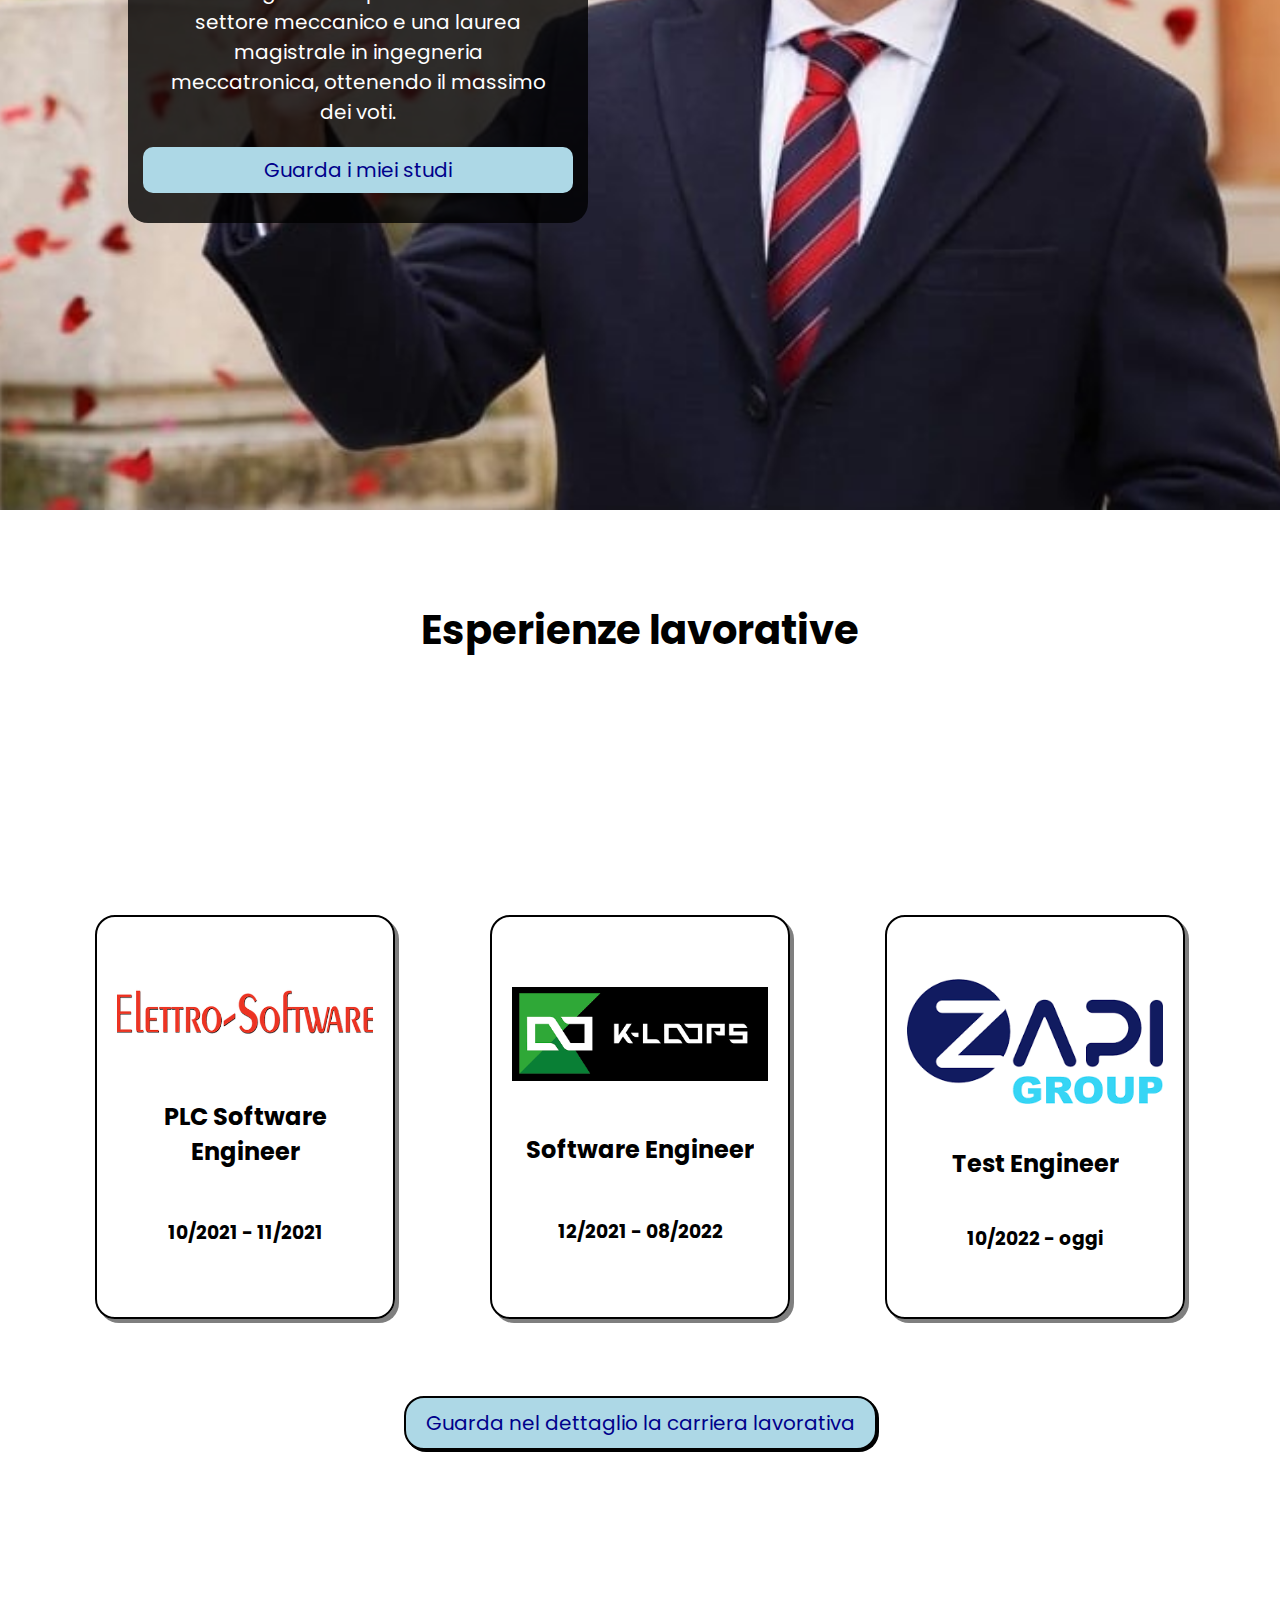
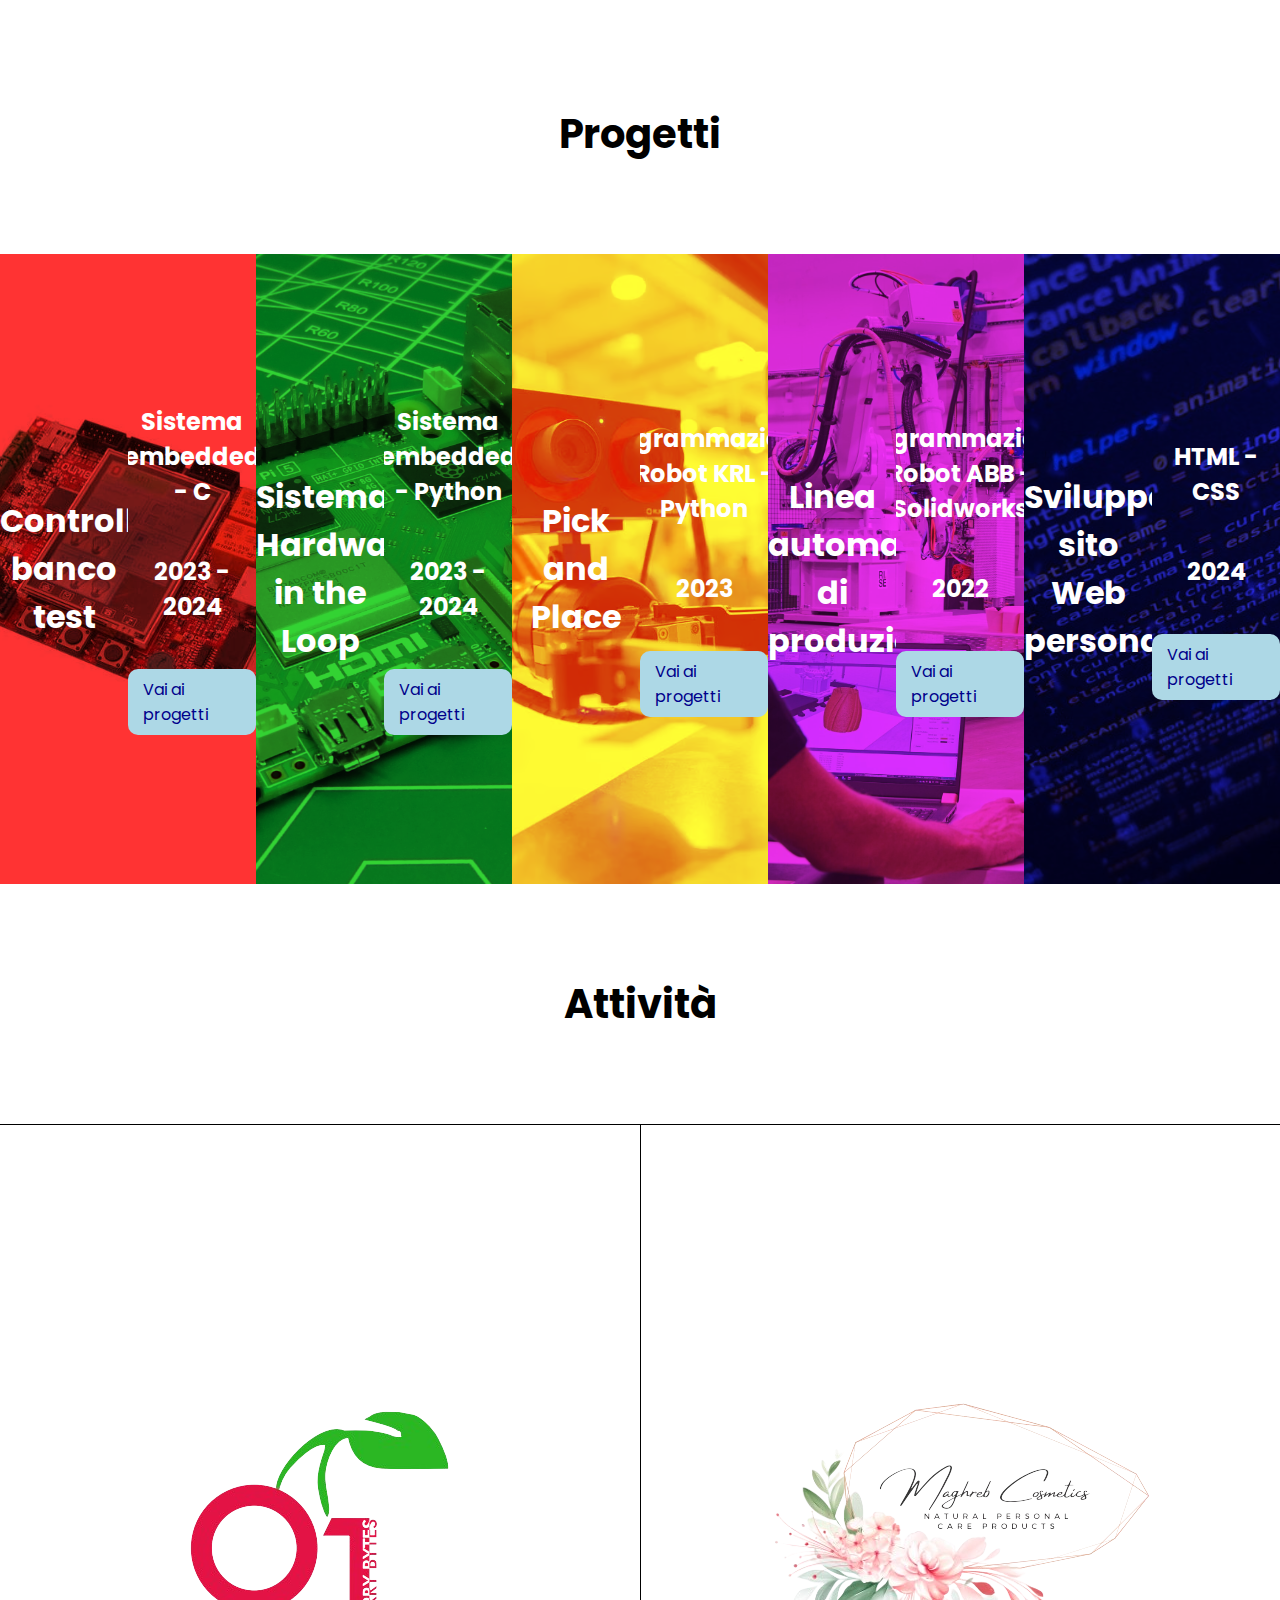
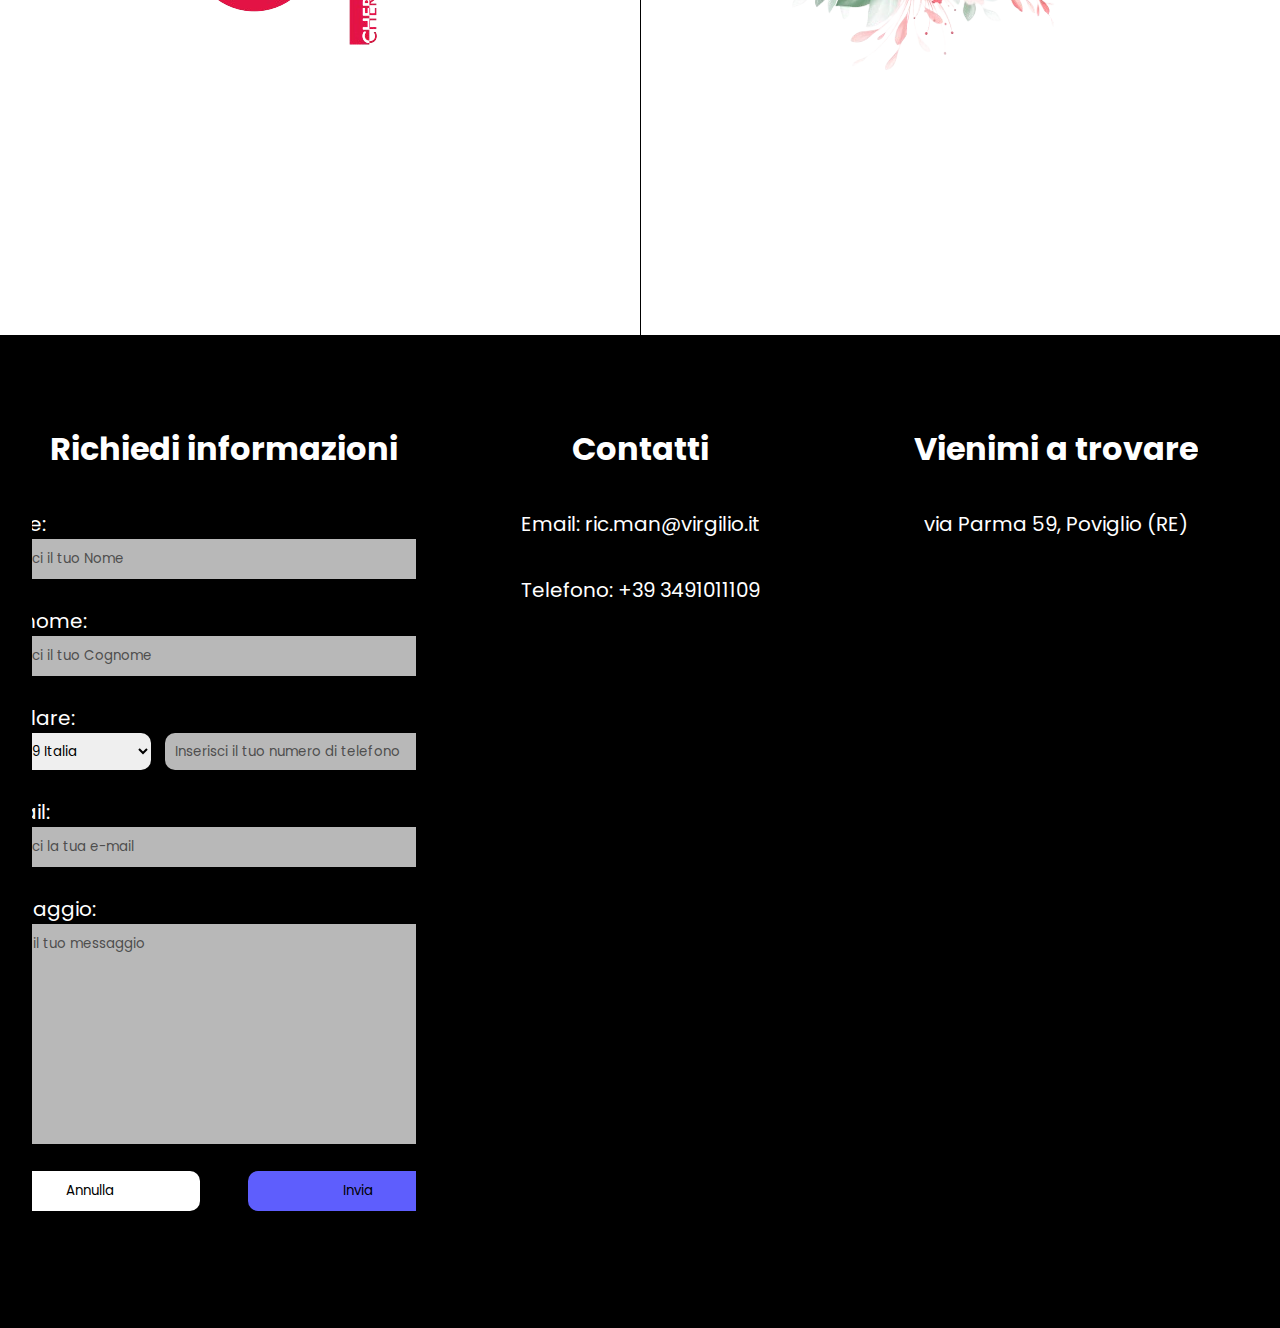
==== commit 4fb549e2: "modifica nomi file" ====
--- a/index.html
+++ b/index.html
@@ -1,31 +1,36 @@
 <!DOCTYPE html>
 <html lang="it">
-    <head>
-        <title>Ingegnere Riccardo Mancinelli</title>
-        <link rel="stylesheet" href="resources/css/index.css">
-        <link rel="preconnect" href="https://fonts.googleapis.com">
-        <link rel="preconnect" href="https://fonts.gstatic.com" crossorigin>
-        <link href="https://fonts.googleapis.com/css2?family=Nunito+Sans:ital,opsz,wght@0,6..12,200..1000;1,6..12,200..1000&family=Poppins:ital,wght@0,100;0,200;0,300;0,400;0,500;0,600;0,700;0,800;0,900;1,100;1,200;1,300;1,400;1,500;1,600;1,700;1,800;1,900&family=Source+Code+Pro:ital,wght@0,200..900;1,200..900&display=swap" rel="stylesheet">
-        <link href="https://cdnjs.cloudflare.com/ajax/libs/font-awesome/6.0.0-beta3/css/all.min.css" rel="stylesheet">
-    </head>
-    <body>
-        <header>
-            <!-- nell'header del sito inserisco due div così posso mettere il primo a sinistra e il secondo a destra
-             a sinistra ci saranno logo e link alle sezioni della pagina,
-             a destra i bottoni per il log in, per l'iscrizione al mio sito e per cambiare la lingua -->
-            <div>
-                <ul>
-                    <li><a href="#promo" title="vai al video promo"><img src="resources/img/logo-bg.png" alt="my-logo" id="header-img"></a></li>
-                    <li class="no-drop"><a href="#chi-sono" title="vai alla sezione personale">About</a></li>
-                    <li class="no-drop"><a href="#studi" title="vai alla sezione accademica">Studi</a></li>
-                    <li class="no-drop"><a href="#esperienze" title="vai alla sezione sulle esperienze lavorative">Esperienze</a></li>
-                    <li class="no-drop"><a href="#progetti" title="vai alla sezione sui progetti svolti">Progetti</a></li>
-                    <li class="no-drop"><a href="#attività" title="vai alla sezione sulle attività avviate o in corso">Attività</a></li>
-                    <li class="no-drop"><a href="#contatti" title="vai alla sezione contatti">Contatti</a></li>
-                </ul>
-            </div>
-            <div>
-                <li id="dropdown-list-tag"><i class="fas fa-bars"></i>
+<head>
+    <meta charset="UTF-8">
+    <meta name="viewport" content="width=device-width, initial-scale=1.0">
+    <title>Ingegnere Riccardo Mancinelli</title>
+    <link rel="stylesheet" href="resources/css/index.css">
+    <link rel="preconnect" href="https://fonts.googleapis.com">
+    <link rel="preconnect" href="https://fonts.gstatic.com" crossorigin>
+    <link href="https://fonts.googleapis.com/css2?family=Nunito+Sans:ital,opsz,wght@0,6..12,200..1000;1,6..12,200..1000&family=Poppins:ital,wght@0,100;0,200;0,300;0,400;0,500;0,600;0,700;0,800;0,900&family=Source+Code+Pro:ital,wght@0,200..900;1,200..900&display=swap" rel="stylesheet">
+    <link href="https://cdnjs.cloudflare.com/ajax/libs/font-awesome/6.0.0-beta3/css/all.min.css" rel="stylesheet">
+</head>
+<body>
+    <header>
+        <div>
+            <ul>
+                <li><a href="#promo" title="vai al video promo"><img src="resources/img/logo-bg.png" alt="Logo Ingegnere Riccardo Mancinelli" id="header-img"></a></li>
+                <li class="no-drop"><a href="#chi-sono" title="vai alla sezione personale">About</a></li>
+                <li class="no-drop"><a href="#studi" title="vai alla sezione accademica">Studi</a></li>
+                <li class="no-drop"><a href="#esperienze" title="vai alla sezione sulle esperienze lavorative">Esperienze</a></li>
+                <li class="no-drop"><a href="#progetti" title="vai alla sezione sui progetti svolti">Progetti</a></li>
+                <li class="no-drop"><a href="#attività" title="vai alla sezione sulle attività avviate o in corso">Attività</a></li>
+                <li class="no-drop"><a href="#contatti" title="vai alla sezione contatti">Contatti</a></li>
+            </ul>
+        </div>
+        <div>
+            <ul>
+                <li id="dropdown-list-tag">
+                    <!-- Input checkbox per controllare il menu -->
+                    <input type="checkbox" id="menu-toggle">
+                    <!-- Etichetta per il checkbox, fungerà da icona hamburger -->
+                    <label for="menu-toggle"><i class="fas fa-bars"></i></label>
+                    <!-- Il menu a tendina -->
                     <ul id="dropdown-menu">
                         <li class="drop"><a href="#chi-sono" title="vai alla sezione personale">About</a></li>
                         <li class="drop"><a href="#studi" title="vai alla sezione accademica">Studi</a></li>
@@ -33,248 +38,199 @@
                         <li class="drop"><a href="#progetti" title="vai alla sezione sui progetti svolti">Progetti</a></li>
                         <li class="drop"><a href="#attività" title="vai alla sezione sulle attività avviate o in corso">Attività</a></li>
                         <li class="drop"><a href="#contatti" title="vai alla sezione contatti">Contatti</a></li>
-                        <li class="drop" id="newsletter-container-drop"><a href="" title="iscriviti alla mia newsletter" id="newsletter-drop">Iscriviti alla newsletter</a></li>
+                        <li class="drop" id="newsletter-container-drop"><a href="#" title="iscriviti alla mia newsletter" id="newsletter-drop">Iscriviti alla newsletter</a></li>
                     </ul>
                 </li>
-            </div>
+            </ul>
+        </div>
+        <div>
+            <ul>
+                <li class="no-drop" id="newsletter-container"><a href="#" title="iscriviti alla mia newsletter" id="newsletter">Iscriviti alla newsletter</a></li>
+                <li>
+                    <select id="language" name="language">
+                        <option value="it" selected>ita</option>
+                        <option value="en">eng</option>
+                    </select>
+                </li>
+            </ul>
+        </div>
+    </header>
+
+    <main>
+        <section id="chi-sono">
+            <img src="resources/img/foto.jpeg" alt="Foto di Riccardo Mancinelli, ingegnere meccatronico">
             <div>
-                <!-- appunti - inserire selezione lingua -->
-                <!-- mettere il form contattami invece di iscrizione -->
-                <ul>
-                    <li class="no-drop" id="newsletter-container"><a href="" title="iscriviti alla mia newsletter" id="newsletter">Iscriviti alla newsletter</a></li>
-                    <select id="language" name="language">
-                        <option value="it" selected>
-                            ita
-                        </option>
-                        <option value="en">
-                            eng
-                        </option>
+                <h1>Chi sono?</h1>
+                <p>Mi chiamo <strong>Riccardo Mancinelli</strong>, sono un ingegnere meccatronico appassionato di <em>sistemi embedded</em>, <em>robotica</em> e <em>programmazione</em>.</p>
+                <p>Nell'ultimo periodo mi sto avvicinando al mondo della <em>programmazione Web</em> per sviluppare sistemi IoT complessi sia lato hardware che lato software.</p>
+                <a href="#promo" title="guarda le mie informazioni personali">Scopri di più su di me!</a>
+            </div>
+        </section>
+
+        <section id="promo">
+            <video src="resources/video/video-promo1.mp4" controls></video>
+        </section>
+
+        <section id="studi">
+            <div>
+                <h1>Percorso Accademico</h1>
+                <p>Ho conseguito un diploma tecnico nel settore meccanico e una laurea magistrale in ingegneria meccatronica, ottenendo il massimo dei voti.</p>
+                <a href="#" title="vedi le informazioni riguardanti il mio percorso di studi">Guarda i miei studi</a>
+            </div>
+        </section>
+        <h1 class="titolo">Esperienze lavorative</h1>
+        <section id="esperienze">
+            <div id="esperienze-wildcards">
+                <div class="wildcard-esperienze">
+                    <img src="resources/img/elettr-logo.png" alt="Logo Elettrosw">
+                    <h2>PLC Software Engineer</h2>
+                    <h3>10/2021 - 11/2021</h3>
+                </div>
+                <div class="wildcard-esperienze">
+                    <img src="resources/img/kloo-logo.png" alt="Logo Kloops">
+                    <h2>Software Engineer</h2>
+                    <h3>12/2021 - 08/2022</h3>
+                </div>
+                <div class="wildcard-esperienze">
+                    <img src="resources/img/zapi-logo.png" alt="Logo Zapi">
+                    <h2>Test Engineer</h2>
+                    <h3>10/2022 - oggi</h3>
+                </div>
+            </div>
+            <a href="#" title="vai ai dettagli sulle mansioni ricoperte">Guarda nel dettaglio la carriera lavorativa</a>
+        </section>
+
+        <h1 class="titolo">Progetti</h1>
+        <section id="progetti">
+            <div class="progetti-wildcard" id="pic">
+                <h2>Controllore banco test</h2>
+                <div>
+                    <h3>Sistema embedded - C</h3>
+                    <h4>2023 - 2024</h4>
+                    <a href="#">Vai ai progetti</a>
+                </div>
+            </div>
+            <div class="progetti-wildcard" id="raspberry">
+                <h2>Sistema Hardware in the Loop</h2>
+                <div>
+                    <h3>Sistema embedded - Python</h3>
+                    <h4>2023 - 2024</h4>
+                    <a href="#">Vai ai progetti</a>
+                </div>
+            </div>
+            <div class="progetti-wildcard" id="cv">
+                <h2>Pick and Place</h2>
+                <div>
+                    <h3>Programmazione Robot KRL - Python</h3>
+                    <h4>2023</h4>
+                    <a href="#">Vai ai progetti</a>
+                </div>
+            </div>
+            <div class="progetti-wildcard" id="robotstudio">
+                <h2>Linea automatica di produzione</h2>
+                <div>
+                    <h3>Programmazione Robot ABB - Solidworks</h3>
+                    <h4>2022</h4>
+                    <a href="#">Vai ai progetti</a>
+                </div>
+            </div>
+            <div class="progetti-wildcard" id="webdev">
+                <h2>Sviluppo sito Web personale</h2>
+                <div>
+                    <h3>HTML - CSS</h3>
+                    <h4>2024</h4>
+                    <a href="#">Vai ai progetti</a>
+                </div>
+            </div>
+        </section>
+
+        <h1 class="titolo">Attività</h1>
+        <section id="attivita">
+            <div class="container" id="cherrybytes">
+                <div class="image">
+                    <img src="resources/img/cherry-logo-removebg.png" alt="Logo CherryBytes">
+                </div>
+                <div class="content">
+                    <p>CherryBytes sviluppa strumentazioni di test modulari e flessibili per il settore Automotive.</p>
+                    <a href="https://www.cherrybytes.it/" title="vai al sito di CherryBytes">Vai al sito</a>
+                </div>
+            </div>
+            <div class="container" id="maghreb">
+                <div class="image">
+                    <img src="resources/img/maghreb-logo.png" alt="Logo Maghreb Cosmetics">
+                </div>
+                <div class="content">
+                    <p>Maghreb Cosmetics nasce dalla passione per i prodotti di cura personale marocchini, portandoli in Italia e in Europa.</p>
+                    <a href="#" title="vai al sito di Maghreb Cosmetics">Vai al sito</a>
+                </div>
+            </div>
+        </section>
+    </main>
+        
+    <footer id="contatti">
+        <div class="footer-col">
+            <h2>Richiedi informazioni</h2>
+            <form action="http://www.riccardomancinelli.com/prenotazioni.php" method="get">
+                <label for="name">Nome:</label>
+                <input type="text" name="nome" id="name" placeholder="inserisci il tuo Nome" required maxlength="30">
+                <label for="surname">Cognome:</label>
+                <input type="text" name="cognome" id="surname" placeholder="inserisci il tuo Cognome" required maxlength="30">
+                <label for="telefono">Cellulare:</label>
+                <div>
+                    <select id="phone-prefix" name="phone-prefix">
+                        <option value="+1">🇺🇸 +1 Stati Uniti</option>
+                        <option value="+44">🇬🇧 +44 Regno Unito</option>
+                        <option value="+39" selected>🇮🇹 +39 Italia</option>
+                        <option value="+33">🇫🇷 +33 Francia</option>
+                        <option value="+49">🇩🇪 +49 Germania</option>
+                        <option value="+34">🇪🇸 +34 Spagna</option>
+                        <option value="+81">🇯🇵 +81 Giappone</option>
                     </select>
-                </ul>
-            </div>
-        </header>
-        <main>
-            <!-- nella sezione chi sono vado ad inserire una breve introduzione di me e poi inserisco
-             un bottone che rimanda ad una pagina che entra più nel dettaglio della mia persona
-             appunti - immagine a sinistra e contenuto a destra -->
-            <section id="chi-sono">
-                <img src="resources/img/foto.jpeg" alt="profilo">
-                <div>
-                    <h1>Chi sono?</h1>
-                    <p>
-                        Mi chiamo <strong>Riccardo Mancinelli</strong> sono un ingegnere meccatronico appassionato di 
-                        <em>sistemi embedded</em>,<em> robotica</em> e <em>programmazione</em>.
-                    </p>
-                    <p>
-                        Nell'ultimo periodo mi sto avvicinando al mondo della <em>programmazione Web</em> perchè mi piacerebbe 
-                        essere in grado di sviluppare sistemi IoT complessi sia lato scheda elettronica che lato PC.
-                    </p>
-                    <a href="#promo" title="guarda le mie informazioni personali">Scopri di più su di me!</a>
-                </div>
-            </section>
-
-            <!-- nella sezione promo vado a riprodurre in modo automatico il video promozionale 
-            della mia figura professionale-->
-            <section id="promo">
-                <video src="resources/video/video-promo1.mp4" controls></video>
-            </section>
-
-            <!-- nella sezione studi vado a riassumere il mio percorso accademico ed inserisco un link
-             per entrare più nel dettaglio delle materie trattate e dei risultati accademici conseguiti 
-             appunti - immagine a destra e contenuto a sinistra -->
-            <section id="studi">
-                <div>
-                    <h1>Percorso Accademico</h1>
-                    <p>
-                        Ho ottenuto un diploma di istituto tecnico nel settore meccanica e meccatronica e successivamente ho
-                        conseguito una laurea triennale in ingegneria meccatronica.
-                        Infine ho proseguito il mio percorso formativo con una laurea magistrale sempre in ingegneria meccatronica.
-                        Tutti i certificati sono stati ottenuti con il massimo dei voti.
-                    </p>
-                    <a href="" title="vedi le informazioni riguardanti il mio percorso di studi">Guarda i miei studi</a>
-                </div>
-                <!-- <img src="" alt="scuola o università"> -->
-            </section>
-
-            <!-- nella sezione esperienze vado ad inserire i loghi cliccabili per indirizzare alla
-             pagina descrittiva del tipo di lavoro svolto con a sua volta il link al sito internet dell'azienda
-             appunti - titolo centrato, usare wildcard con logo azienda e bottone per "scoprire di più" 
-             il link del bottone rimandano alla stessa pagina ma nella sezione giusta -->
-            <section id="esperienze">
-                <h1>Esperienze lavorative</h1>
-                <div id="esperienze-wildcards">
-                    <div class="wildcard-esperienze">
-                        <img src="resources/img/elettr-logo.png" alt="logo-elettrosw">
-                        <h2>PLC Software Engineer</h2>
-                        <h3>10/2021 - 11/2021</h3>
-                    </div>
-                    <div class="wildcard-esperienze">
-                        <img src="resources/img/kloo-logo.png" alt="logo-kloops">
-                        <h2>Software Engineer</h2>
-                        <h3>12/2021 - 08/2022</h3>
-                    </div>
-                    <div class="wildcard-esperienze">
-                        <img src="resources/img/zapi-logo.png" alt="logo-zapi">
-                        <h2>Test Engineer</h2>
-                        <h3>10/2022 - oggi</h3>
-                    </div>
-                </div>
-                <a href="" title="vai ai dettagli sulle mansioni ricoperte">Guarda nel dettaglio la carriera lavorativa</a>
-            </section>
-
-            <!-- nei progetti vado ad inserire delle wildcard con immagine, nome del progetto e settore di appartenenza
-             uso effetto hover per ingrandire al passaggio?? -->
-            <h1 id="titolo">Progetti</h1>
-            <section id="progetti">
-                <div class="progetti-wildcard" id="pic">
-                    <!-- pic -->
-                    <h2>Controllore banco test</h2>
-                    <div>
-                        <h3>Sistema embedded - C</h3>
-                        <h4>2023 - 2024</h4>
-                        <a href="">Vai ai progetti</a>
-                    </div>
-                </div>
-                <div class="progetti-wildcard" id="raspberry">
-                    <!-- raspberry -->
-                    <h2>Sistema Hardware in the Loop</h2>
-                    <div>
-                        <h3>Sistema embedded - Python</h3>
-                        <h4>2023 - 2024</h4>
-                        <a href="">Vai ai progetti</a>
-                    </div>
-                </div>
-                <div class="progetti-wildcard" id="cv">
-                    <!-- computer vision -->
-                    <h2>Pick and Place</h2>
-                    <div>
-                        <h3>Programmazione Robot KRL - Python</h3>
-                        <h4>2023</h4>
-                        <a href="">Vai ai progetti</a>
-                    </div>
-                </div>
-                <div class="progetti-wildcard" id="robotstudio">
-                    <!-- robotstudio -->
-                    <h2>Linea automatica di produzione</h2>
-                    <div>
-                        <h3>Programmazione Robot ABB - Solidworks</h3>
-                        <h4>2022</h4>
-                        <a href="">Vai ai progetti</a>
-                    </div>
-                </div>
-                <div class="progetti-wildcard" id="webdev">
-                    <!-- sito web -->
-                    <h2>Sviluppo sito Web personale</h2>
-                    <div>
-                        <h3>HTML - CSS</h3>
-                        <h4>2024</h4>
-                        <a href="">Vai ai progetti</a>
-                    </div>
-                </div>
-            </section>
-
-            <!-- pagina divisa in due con effetto hover in modalità chiara sulle attività 
-             quando vado sopra compare un'immagine da sotto verso l'alto e il logo si sposta in alto-->
-            <h1 id="titolo">Attività</h1>
-             <section id="attivita">
-                <div class="container" id="cherrybytes">
-                    <!-- CherryBytes -->
-                    <div class="image">
-                        <img src="resources/img/cherry-logo-removebg.png" alt="logo cherrybytes">
-                    </div>
-                    <div class="content">
-                        <p>
-                            <!-- inserire immagine di sfondo che sale verso l'alto con i componenti dell'azienda -->
-                            CherryBytes nasce dall'idea di portare sul mercato europeo strumentazioni di test 
-                            all'avanguardia che si distinguono dai competitors per la loro modularità e flessibilità
-                            di utilizzo, strizzando l'occhio soprattutto al settore Automotive.
-                        </p>
-                        <a href="https://www.cherrybytes.it/" title="vai al sito di CherryBytes">Vai al sito</a>
-                    </div>
-                </div>
-                <div class="container" id="maghreb">
-                    <!-- Maghreb Cosmetics -->
-                    <div class="image">
-                        <img src="resources/img/maghreb-logo.png" alt="logo maghreb-cosmetics">
-                    </div>
-                    <div class="content">
-                        <p>
-                            <!-- inserire immagine di sfondo che sale verso l'alto con i componenti dell'azienda -->
-                            Maghreb-cosmetics esiste grazie alla passione mia e di mia moglie verso il mondo magrebino, 
-                            e dalla nostra intraprendenza nel portare i prodotti di cura personale Marocchini prima in 
-                            Italia e successivamente anche in Europa.
-                        </p>
-                        <a href="" title="vai al sito di Maghreb-cosmetics">Vai al sito</a>
-                    </div>
-                </div>
-            </section>
-        </main>
-        <footer id="contatti">
-            <div class="footer-col">
-                <h2>Richiedi informazioni</h2>
-                <!-- qui ci va il form -->
-                <form action="http://www.riccardomancinelli.com/prenotazioni.php" method="get">
-                    <label for="nome">Nome : </label>
-                    <input type="text" name="nome" id="name" placeholder="inserisci il tuo Nome" required maxlength="30">
-                    <label for="cognome">Cognome : </label>
-                    <input type="text" name="cognome" id="surname" placeholder="inserisci il tuo Cognome" required maxlength="30">
-                    <label for="telefono">Cellulare : </label>
-                    <div>
-                        <select id="phone-prefix" name="phone-prefix">
-                            <option value="+1">🇺🇸 +1 Stati Uniti</option>
-                            <option value="+44">🇬🇧 +44 Regno Unito</option>
-                            <option value="+39" selected>🇮🇹 +39 Italia</option>
-                            <option value="+33">🇫🇷 +33 Francia</option>
-                            <option value="+49">🇩🇪 +49 Germania</option>
-                            <option value="+34">🇪🇸 +34 Spagna</option>
-                            <option value="+81">🇯🇵 +81 Giappone</option>
-                            <!-- Aggiungi altri prefissi telefonici qui -->
-                        </select>
-                        <input type="tel" id="telefono" name="telefono" 
-                        minlength="10" maxlength="15" required 
-                        placeholder="Inserisci il tuo numero di telefono">
-                    </div>
-                    <label for="email">E-mail : </label>
-                    <input type="email" placeholder="inserisci la tua e-mail" required>
-                    <label for="messaggio">Messaggio : </label>
-                    <textarea name="messaggio" id="msg" rows="10" cols="40" placeholder="lascia il tuo messaggio"></textarea>
-                    <div class="bottoni">
-                        <input type="reset" value="Annulla" id="annulla">
-                        <input type="submit" value="Invia" id="invia">
-                    </div>
-                </form>
-            </div>
-            <div class="footer-col">
-                <h2>Contatti</h2>
-                <p>Email : <a href="mailto:ric.man@virgilio.it">ric.man@virgilio.it</a></p>
-                <p>Telefono : <a href="tel:+393491011109">+39 3491011109</a></p>
-            </div>
-            <div class="footer-col">
-                <h2>Vienimi a trovare</h2>
-                <p>via Parma 59, Poviglio (RE)</p>
-                <iframe src="https://www.google.com/maps/embed?pb=!1m18!1m12!1m3!1d2828.9845707448185!2d10.527066576106797!3d44.842247571070615!2m3!1f0!2f0!3f0!3m2!1i1024!2i768!4f13.1!3m3!1m2!1s0x47803d198d3b02d9%3A0x101db7f6ddc5c4e!2sVia%20Parma%2C%2059%2C%2042028%20Poviglio%20RE%2C%20Italia!5e0!3m2!1sit!2sie!4v1725647954215!5m2!1sit!2sie" 
-                width="300" height="300" style="border:0;" allowfullscreen="" loading="lazy" referrerpolicy="no-referrer-when-downgrade"></iframe>
-            </div>
-        </footer>
-
-
-        <script>
-            window.onload = function() {
-                const pic = document.getElementById('pic');
-                const raspberry = document.getElementById('raspberry');
-                const cv = document.getElementById('cv');
-                const robotstudio = document.getElementById('robotstudio');
-                const webdev = document.getElementById('webdev');
-                const progetti = document.getElementById('progetti');
-    
+                    <input type="tel" id="telefono" name="telefono" minlength="10" maxlength="15" required placeholder="Inserisci il tuo numero di telefono">
+                </div>
+                <label for="email">E-mail:</label>
+                <input type="email" id="email" name="email" placeholder="inserisci la tua e-mail" required>
+                <label for="msg">Messaggio:</label>
+                <textarea name="messaggio" id="msg" rows="10" cols="40" placeholder="lascia il tuo messaggio"></textarea>
+                <div class="bottoni">
+                    <input type="reset" value="Annulla" id="annulla">
+                    <input type="submit" value="Invia" id="invia">
+                </div>
+            </form>
+        </div>
+        <div class="footer-col">
+            <h2>Contatti</h2>
+            <p>Email: <a href="mailto:ric.man@virgilio.it">ric.man@virgilio.it</a></p>
+            <p>Telefono: <a href="tel:+393491011109">+39 3491011109</a></p>
+        </div>
+        <div class="footer-col">
+            <h2>Vienimi a trovare</h2>
+            <p>via Parma 59, Poviglio (RE)</p>
+            <iframe src="https://www.google.com/maps/embed?pb=!1m18!1m12!1m3!1d2828.9845707448185!2d10.527066576106797!3d44.842247571070615!2m3!1f0!2f0!3f0!3m2!1i1024!2i768!4f13.1!3m3!1m2!1s0x47803d198d3b02d9%3A0x101db7f6ddc5c4e!2sVia%20Parma%2C%2059%2C%2042028%20Poviglio%20RE%2C%20Italia!5e0!3m2!1sit!2sie!4v1725647954215!5m2!1sit!2sie" 
+            width="300" height="300" style="border:0;" allowfullscreen="" loading="lazy" referrerpolicy="no-referrer-when-downgrade"></iframe>
+        </div>
+    </footer>
+        
+    <script>
+        window.onload = function() {
+            const pic = document.getElementById('pic');
+            const raspberry = document.getElementById('raspberry');
+            const cv = document.getElementById('cv');
+            const robotstudio = document.getElementById('robotstudio');
+            const webdev = document.getElementById('webdev');
+            const progetti = document.getElementById('progetti');
+            const mediaQuery = window.matchMedia("(max-width: 1100px), (min-resolution: 2dppx)");
+
+
+            if (!mediaQuery.matches){
                 pic.addEventListener('mouseover', () => {
                     progetti.style.gridTemplateColumns = '4fr 1fr 1fr 1fr 1fr';
                 });
-    
+
                 raspberry.addEventListener('mouseover', () => {
                     progetti.style.gridTemplateColumns = '1fr 4fr 1fr 1fr 1fr';
                 });
-    
+
                 cv.addEventListener('mouseover', () => {
                     progetti.style.gridTemplateColumns = '1fr 1fr 4fr 1fr 1fr';
                 });
@@ -286,11 +242,13 @@
                 webdev.addEventListener('mouseover', () => {
                     progetti.style.gridTemplateColumns = '1fr 1fr 1fr 1fr 4fr';
                 });
-    
+
                 progetti.addEventListener('mouseleave', () => {
                     progetti.style.gridTemplateColumns = '1fr 1fr 1fr 1fr 1fr';
                 });
             };
-        </script>
-    </body>
-</html>+        };
+    </script>
+</body>
+</html>
+        --- a/resources/css/index.css
+++ b/resources/css/index.css
@@ -1,9 +1,18 @@
-/* sezione per le dichiarazioni generali -----------------------------------*/
-
-body {
-    margin: 0px;
-    padding: 0px;
+/* Global Styles */
+:root {
+    --primary-color: rgb(190, 236, 254);
+    --secondary-color: darkblue;
+    --hover-color: rgb(0, 0, 93);
+    --text-color: black;
+    --border-color: black;
+}
+
+body, a, * {
+    margin: 0;
+    padding: 0;
     font-family: Poppins, sans-serif;
+    max-width: 100vw;
+    overflow-x: hidden;
 }
 
 a {
@@ -11,54 +20,53 @@
     color: black;
 }
 
-* {
-    max-width: 100vw;
-    margin:0px;
-    padding:0px;
-    overflow-x: hidden;
+h1 {
+    font-size: 2.5rem;
 }
 
 ::-webkit-scrollbar {
     display: none;
 }
 
-h1 {
-    font-size: 2.5rem;
-}
-
-/* dichiarazioni per stilizzare l'header ----------------------------------*/
-
-header{
+/* Header Styles */
+header {
     display: flex;
     justify-content: space-between;
     height: 10vh;
     width: 100%;
     position: fixed;
-    background-color: rgb(190, 236, 254);
-    border-bottom: 2px solid darkblue;
+    background-color: var(--primary-color);
+    border-bottom: 2px solid var(--secondary-color);
     z-index: 3;
     overflow: visible;
 }
 
-/* #dropdown-menu{
+/* Nascondi l'input checkbox */
+#dropdown-list-tag input[type="checkbox"] {
     display: none;
-} */
-
-#dropdown-list-tag{
-    display: none;
-    flex-direction: column;
-}
-
-#dropdown-list-tag i{
+}
+
+/* Stile per l'etichetta dell'icona hamburger */
+#dropdown-list-tag label {
+    display: none; /* Sarà mostrata nella media query */
     height: 10vh;
     width: 20vw;
-    display: flex;
     align-items: center;
     justify-content: center;
     font-size: 2rem;
-}
-
-#dropdown-menu{
+    cursor: pointer;
+}
+
+#dropdown-list-tag label i {
+    height: 100%;
+    width: 100%;
+    display: flex;
+    align-items: center;
+    justify-content: center;
+}
+
+/* Menu a tendina nascosto di default */
+#dropdown-menu {
     display: flex;
     flex-direction: column;
     width: 100vw;
@@ -67,41 +75,37 @@
     top: 100%;
     left: 0%;
     z-index: 4;
-    transition: all 0.5s;
-}
-
-#dropdown-list-tag:hover{
-    background: linear-gradient(to bottom, rgb(190, 236, 254), darkblue);
-}
-
-#dropdown-list-tag:hover #dropdown-menu{
+    overflow: hidden;
+    transition: height 0.5s;
+}
+
+/* Apri il menu quando il checkbox è selezionato */
+#dropdown-list-tag input[type="checkbox"]:checked ~ #dropdown-menu {
     height: 70vh;
 }
 
-#dropdown-menu li{
+/* Mantieni gli altri stili esistenti */
+#dropdown-menu li {
     height: 20vh;
     width: 100%;
-}
-
-#dropdown-menu li{
     background-color: white;
-    border-bottom: 1px solid black;
-}
-
-#dropdown-menu li a{
+    border-bottom: 1px solid var(--border-color);
+}
+
+#dropdown-menu li a {
     height: 100%;
     width: 100%;
     display: flex;
     align-items: center;
-    justify-content: center;   
-    padding: 0px;
-}
-
-#dropdown-menu #newsletter-container-drop{
-    background-color: darkblue;
-}
-
-#dropdown-menu #newsletter-container-drop a{
+    justify-content: center;
+    padding: 0;
+}
+
+#dropdown-menu #newsletter-container-drop {
+    background-color: var(--secondary-color);
+}
+
+#dropdown-menu #newsletter-container-drop a {
     color: white;
 }
 
@@ -109,30 +113,30 @@
     padding-right: 3vw;
 }
 
-header div ul{
+header div ul {
     display: flex;
     flex-direction: row;
     align-items: center;
     height: 100%;
     list-style: none;
-    gap: 0px;
-}
-
-header div ul li{
+    gap: 0;
+}
+
+header div ul li {
     display: flex;
     align-items: center;
     height: 100%;
 }
 
-header div ul li:hover{
-    background: linear-gradient(to bottom, rgb(190, 236, 254), darkblue);
-}
-
-header div ul li a{
+header div ul li:hover {
+    background: linear-gradient(to bottom, var(--primary-color), var(--secondary-color));
+}
+
+header div ul li a {
     height: 100%;
     display: flex;
     align-items: center;
-    padding: 0px 10px;
+    padding: 0 10px;
 }
 
 #header-img {
@@ -142,123 +146,115 @@
 select {
     height: 33%;
     width: 45px;
-    margin: 0px auto;
+    margin: 0 auto;
 }
 
 #newsletter {
     height: 50%;
-    padding: 0px 10px;
+    padding: 0 10px;
     background-color: blue;
     color: white;
-    border: 2px solid black;
+    border: 2px solid var(--border-color);
     border-radius: 10px;
-    transition: all 0.5s;
-}
-
-#newsletter:hover{
-    background-color: rgb(0, 0, 93);
-    transition: all 0.5s;
-}
-
-#newsletter-container{
+    transition: background-color 0.5s ease, color 0.5s ease;
+}
+
+#newsletter:hover {
+    background-color: var(--hover-color);
+}
+
+#newsletter-container {
     background: none;
     padding-right: 20px;
 }
 
-
-/* dichiarazioni per stilizzare il main -----------------------------------  */
-
+/* Main Styles */
 main {
     margin-top: 10vh;
 }
 
-/* dichiarazioni per stilizzare il chi sono -------------------------------- */
-
-#chi-sono{
-    display: flex;
-    flex-direction: row;
-    width: 100%;
+/* Section Styles */
+#chi-sono {
+    display: flex;
     justify-content: space-evenly;
     align-items: center;
-    padding: 10vh 0px;
-}
-
-#chi-sono img, #chi-sono div{
-    width:30%;
+    padding: 10vh 0;
+}
+
+#chi-sono img, #chi-sono div {
+    width: 30%;
     min-width: 300px;
     max-height: 80vh;
 }
 
-#chi-sono img{
-    border: 2px solid black;
+#chi-sono img {
+    border: 2px solid var(--border-color);
     border-radius: 20px;
     overflow: hidden;
 }
 
-#chi-sono div{
+#chi-sono div {
     display: flex;
     flex-direction: column;
     gap: 5vh;
     padding: 10px;
 }
 
-#chi-sono div h1, #chi-sono div a{
+#chi-sono div h1, #chi-sono div a {
     text-align: center;
 }
 
-#chi-sono div a{
+#chi-sono div a {
     padding: 10px;
     background-color: skyblue;
     border-radius: 20px;
-    box-shadow: 2px 2px black;
+    box-shadow: 2px 2px var(--border-color);
     transition: all 0.5s;
-    color: darkblue;
-}
-
-#chi-sono div a:hover{
+    color: var(--secondary-color);
+}
+
+#chi-sono div a:hover {
     position: relative;
     top: 2px;
     left: 2px;
     color: white;
-    background-color: darkblue;
+    background-color: var(--secondary-color);
     box-shadow: none;
-    transition: all 0.5s;
-}
-
-/* dichiarazioni per stilizzare il video promo --------------------------------- */
-
+}
+
+/* Video Promo Styles */
 #promo {
     display: flex;
     justify-content: center;
     align-items: center;
-    padding: 10vh 0px;
+    padding: 10vh 0;
     background-color: rgb(0, 0, 73);
     width: 100%;
 }
 
 #promo video {
     width: 70%;
-    border: 2px solid black;
+    border: 2px solid var(--border-color);
     border-radius: 20px;
 }
 
-/* dichiarazioni per stilizzare il percorso accademico -------------------------- */
-
-#studi{
+/* Studi Section Styles */
+#studi {
     background-image: url('../img/laurea.jpeg');
     background-size: cover;
     background-position: center;
     background-repeat: no-repeat;
     display: flex;
     align-items: center;
-    padding: 10vh 0px;
-}
-
-#studi div{
+    padding: 10vh 0;
+    height: 90vh;
+}
+
+#studi div {
     display: flex;
     flex-direction: column;
     gap: 20px;
-    width: 30%;
+    max-width: 30%;
     min-width: 400px;
     margin-left: 10vw;
     align-items: center;
@@ -267,32 +263,30 @@
     padding: 30px;
 }
 
-#studi h1, #studi p, #studi a{
+#studi h1, #studi p, #studi a {
     color: white;
     text-align: center;
-}
-
-#studi p, #studi a{
+    width: 100%;
+}
+
+#studi p, #studi a {
     font-size: 1.25rem;
 }
 
-#studi a{
+#studi a {
     padding: 8px 15px;
     background-color: lightblue;
-    color: darkblue;
+    color: var(--secondary-color);
+    border-radius: 10px;
     transition: all 0.5s;
-    border-radius: 10px;
-}
-
-#studi a:hover{
+}
+
+#studi a:hover {
     background-color: blue;
     color: white;
-    transition: all 0.5s;
-}
-
-
-/* dichiarazioni per stilizzare le esperienze lavorative ---------------------------- */
-
+}
+
+/* Esperienze Section */
 #esperienze {
     height: 90vh;
     display: flex;
@@ -300,6 +294,7 @@
     justify-content: center;
     align-items: center;
     gap: 8vh;
+    padding: 3vh 0px;
 }
 
 #esperienze-wildcards {
@@ -309,11 +304,11 @@
     width: 100%;
 }
 
-#esperienze-wildcards .wildcard-esperienze{
+.wildcard-esperienze {
     width: 20%;
     min-width: 200px;
     padding: 20px;
-    border: 2px solid black;
+    border: 2px solid var(--border-color);
     border-radius: 20px;
     display: flex;
     flex-direction: column;
@@ -324,69 +319,67 @@
     margin-bottom: 5px;
 }
 
-.wildcard-esperienze h2{
+.wildcard-esperienze h2 {
     text-align: center;
 }
 
-#esperienze-wildcards .wildcard-esperienze img{
-    width:100%;
-}
-
-#esperienze a{
+.wildcard-esperienze img {
+    width: 100%;
+}
+
+#esperienze a {
     padding: 10px 20px;
     background-color: lightblue;
-    color: darkblue;
+    color: var(--secondary-color);
     border-radius: 20px;
-    border: 2px solid black;
-    box-shadow: 2px 2px black;
+    border: 2px solid var(--border-color);
+    box-shadow: 2px 2px var(--border-color);
     transition: all 0.5s;
     font-size: 1.25rem;
-}
-
-#esperienze a:hover{
+    max-width: 80%;
+    text-align: center;
+}
+
+#esperienze a:hover {
     position: relative;
     top: 2px;
     left: 2px;
-    transition: all 0.5s;
-    background-color: darkblue;
+    background-color: var(--secondary-color);
     color: white;
     box-shadow: none;
 }
 
-/* dichiarazioni per stilizzare i progetti ----------------------------------------- */
-#titolo{
-    width: 100%;
-    padding: 10vh 0px;
+/* Progetti Section */
+.titolo {
+    width: 100%;
+    padding: 10vh 0;
     text-align: center;
 }
 
-#progetti{
+#progetti {
     display: grid;
-    height: 70vh;
-    /* grid-template-columns: 3fr, 0.33fr, 0.33fr, 0.33fr, 0.33fr; */
-    grid-template-columns: repeat(5, 1fr); 
+    min-height: 70vh;
+    grid-template-columns: repeat(5, 1fr);
     transition: all 1s;
 }
 
-.progetti-wildcard{
+.progetti-wildcard {
     height: 100%;
-    width: 200%;
-    transition:all 1s;
-    background-blend-mode: overlay; 
+    transition: all 1s;
+    display: flex;
+    align-items: center;
+    justify-content: center;
+    background-blend-mode: overlay;
     background-size: cover;
     background-position: center;
-    background-repeat: no-repeat;
     overflow: hidden;
-    display: flex;
-    align-items: center;
-    justify-content: center;
-    transition: all 1s;
 }
 
 .progetti-wildcard:hover {
     width: 100%;
 }
-.progetti-wildcard h2{
+
+.progetti-wildcard h2 {
     color: white;
     font-size: 2rem;
     text-align: center;
@@ -394,13 +387,11 @@
     width: 50%;
 }
 
-
-.progetti-wildcard:hover h2{
+.progetti-wildcard:hover h2 {
     font-size: 3rem;
-    transition: all 1s;
-}
-
-.progetti-wildcard div{
+}
+
+.progetti-wildcard div {
     display: flex;
     flex-direction: column;
     align-items: center;
@@ -414,22 +405,23 @@
     text-align: center;
 }
 
-.progetti-wildcard div a{
+.progetti-wildcard div a {
     padding: 8px 15px;
     background-color: lightblue;
     border-radius: 10px;
-    color: darkblue;
+    color: var(--secondary-color);
     transition: all 1s;
 }
 
-.progetti-wildcard div a:hover{
+.progetti-wildcard div a:hover {
     color: white;
     background-color: blue;
 }
 
+/* Specific Background for Progetti Cards */
 #pic {
     background-image: url('../img/pic32-maxi-web.jpg');
-    background-color: rgba(139, 0, 0, 0.8); 
+    background-color: rgba(139, 0, 0, 0.8);
 }
 
 #raspberry {
@@ -452,52 +444,56 @@
     background-color: rgba(0, 0, 139, 0.8);
 }
 
-
-/* dichiarazioni per stilizzare le attività ------------------------------------------- */
-
+/* Attività Section */
 #attivita {
     display: flex;
     height: 90vh;
     overflow: hidden;
-    border-top: 1px solid black
+    border-top: 1px solid black;
 }
 
 #attivita .container {
+    flex: 1;
     height: 200%;
-    transition: all 1s;
+    transition: height 1s ease;
 }
 
 #attivita .container:hover {
     height: 100%;
 }
 
-#maghreb{
+/* Maghreb Container */
+#maghreb {
     background-color: rgba(255, 255, 255, 1);
     background-image: url('../img/sfondo-maghreb.jpeg');
-    background-blend-mode: overlay; 
+    background-blend-mode: overlay;
     background-size: cover;
     background-position: center;
     background-repeat: no-repeat;
     border-left: 1px solid black;
+    transition: background-color 1s ease;
 }
 
 #maghreb:hover {
-    background-color: rgb(255, 255, 255, 0.8);
-}
-
-#cherrybytes{
+    background-color: rgba(255, 255, 255, 0.8);
+}
+
+/* CherryBytes Container */
+#cherrybytes {
     background-color: rgba(255, 255, 255, 1);
     background-image: url('../img/cyber-2377718_1280.jpg');
-    background-blend-mode: overlay; 
+    background-blend-mode: overlay;
     background-size: cover;
     background-position: center;
     background-repeat: no-repeat;
-}
-
-#cherrybytes:hover{
-    background-color: rgb(255, 255, 255, 0.8);
-}
-
+    transition: background-color 1s ease;
+}
+
+#cherrybytes:hover {
+    background-color: rgba(255, 255, 255, 0.8);
+}
+
+/* Styling for Image and Content */
 .image, .content {
     width: 100%;
     height: 50%;
@@ -506,22 +502,22 @@
     align-items: center;
 }
 
-.image img{
+.image img {
     max-height: 100%;
 }
 
 .content {
     flex-direction: column;
-    gap:20px;
-}
-
-.content p{
+    gap: 20px;
+}
+
+.content p {
     width: 70%;
     text-align: center;
     font-size: 1.25rem;
 }
 
-.content a{
+.content a {
     width: 20%;
     padding: 5px;
     background-color: lightblue;
@@ -530,10 +526,10 @@
     border-radius: 20px;
     box-shadow: 2px 2px black;
     font-size: 1.25rem;
-    transition: all 1s;
-}
-
-.content a:hover{
+    transition: all 1s ease;
+}
+
+.content a:hover {
     position: relative;
     top: 2px;
     left: 2px;
@@ -542,18 +538,16 @@
     color: lightblue;
 }
 
-/* dichiarazioni per stilizzare il footer --------------------------------------------- */
-
+/* Footer Styles */
 footer {
     background-color: black;
     display: flex;
     justify-content: space-evenly;
-    padding: 0px;
-    width: 100%;
     padding-bottom: 10vh;
-}
-
-footer .footer-col{
+    width: 100%;
+}
+
+footer .footer-col {
     width: 30%;
     margin-top: 10vh;
     display: flex;
@@ -565,13 +559,11 @@
 
 footer h2 {
     font-size: 2rem;
-}
-
-footer p, footer a{
+    color: white;
+}
+
+footer p, footer a {
     font-size: 1.25rem;
-}
-
-footer h2, footer p, footer a{
     color: white;
     transition: all 1s;
 }
@@ -580,24 +572,24 @@
     color: blue;
 }
 
-footer form{
+footer form {
     display: flex;
     flex-direction: column;
 }
 
-footer form div{
+footer form div {
     display: flex;
     justify-content: space-between;
     align-items: stretch;
 }
 
-footer form input, footer form textarea, footer form select{
+footer form input, footer form textarea, footer form select {
     border-radius: 10px;
     border: none;
     padding: 10px;
 }
 
-footer form select{
+footer form select {
     padding: 8px 10px;
 }
 
@@ -609,7 +601,7 @@
     margin-bottom: 3vh;
 }
 
-footer form div input, footer form div select{
+footer form div input, footer form div select {
     margin: 0px;
     height: 100%;
 }
@@ -618,35 +610,35 @@
     width: 35%;
 }
 
-footer form div input{
-    width:58%;
-}
-
-footer label{
+footer form div input {
+    width: 58%;
+}
+
+footer label {
     color: white;
     font-size: 1.25rem;
 }
 
-form input:placeholder-shown, form textarea:placeholder-shown{
+form input:placeholder-shown, form textarea:placeholder-shown {
     background-color: rgb(184, 184, 184);
     transition: all 0.5s;
 }
 
-form input::placeholder, form textarea::placeholder{
+form input::placeholder, form textarea::placeholder {
     color: rgb(78, 78, 78);
     transition: all 0.5s;
 }
 
-form .bottoni input{
+form .bottoni input {
     width: 45%;
 }
 
-form .bottoni input:hover{
+form .bottoni input:hover {
     cursor: pointer;
     transition: all 0.3s;
 }
 
-#annulla:hover{
+#annulla:hover {
     background-color: rgb(61, 61, 61);
     color: white;
 }
@@ -656,7 +648,7 @@
     color: black;
 }
 
-#invia:hover{
+#invia:hover {
     background-color: darkblue;
     color: white;
 }
@@ -665,63 +657,46 @@
     background-color: rgb(95, 95, 95);
 }
 
-form input:hover::placeholder, form textarea:hover::placeholder{
-    color: white;
-}
-
-form input:not(:placeholder-shown), form textarea:not(:placeholder-shown){
+form input:hover::placeholder, form textarea:hover::placeholder {
+    color: white;
+}
+
+form input:not(:placeholder-shown), form textarea:not(:placeholder-shown) {
     background-color: white;
     color: black;
 }
 
-
-@media only screen and (max-height: 700px), only screen and (min-resolution: 2dppx){
-    /* alcune correzioni per la dimensione tablet */
-    .content p{
-        width: 90%;
-    }
-
-    #studi div {
-        width: 50%;
-        margin-left: 5vw;
-    }
-}
-
-@media only screen and (max-width: 1300px), only screen and (min-resolution: 2dppx){
-    /* alcune correzioni per la dimensione tablet */
-    .progetti-wildcard:hover h2{
+/* ------------------------------------------------------------------------------------------------------ */
+/* Media Queries */
+@media (max-width: 1300px), only screen and (min-resolution: 2dppx) {
+    .progetti-wildcard:hover h2 {
         font-size: 2rem;
     }
 }
 
-@media only screen and (max-width: 1100px), only screen and (min-resolution: 2dppx){
-    /* alcune correzioni per la dimensione smartphone */
-    /* footer------------------------------------------ */
-    footer{
+@media (max-width: 1100px), only screen and (min-resolution: 2dppx) {
+    footer {
         flex-direction: column;
         justify-content: center;
         align-items: center;
     }
 
-    /* questo non funziona ?? */
-    footer .footer-col{
+    footer .footer-col {
         width: 100%;
     }
 
-    form{
-        width:80%;
-    }
-
-    footer h2{
+    form {
+        width: 80%;
+    }
+
+    footer h2 {
         width: 300%;
         text-align: center;
     }
 
-    #telefono{
+    #telefono {
         padding: 8px 10px;
     }
-
-    /* attività --------------------------------------- */
 
     .container:hover .image {
         height: 35%;
@@ -735,68 +710,123 @@
         width: 70%;
     }
 
-    /* titoli ------------------------------------------- */
-
-    #titolo{
+    .titolo {
         padding: 2vh 0px;
-    }
-
-
-}
-
-@media only screen and (max-width: 900px), , only screen and (min-resolution: 2dppx){
-    /* promo -------------------------------------------- */
-    #promo video{
-        width: 100%;
-        border-radius: 0px;
-        border: none;
-    }
-
-    #promo {
-        background-color: white;
-    }
-
-    /* progetti ------------------------------------------ */
+        font-size: 2rem;
+        text-align: center;
+    }
+
+    #studi {
+        justify-content: center;
+    }
+
+    #studi div {
+        margin-left: 0px;
+        min-width: 0px;
+        max-width: 80%;
+        padding: none;
+    }
+
+    #studi p, #studi a {
+        font-size: 1rem;
+    }
+
+    #esperienze {
+        height: auto;
+    }
+
+    #esperienze-wildcards {
+        flex-direction: column;
+        justify-content: center;
+        gap: 8vh;
+        align-items: center;
+    }
+
+    .content p, .content a {
+        font-size: 1rem;
+        width: 90%;
+    }
 
     #progetti {
-        height: 50vh;
-    }
-
-    /* attività ------------------------------------------- */
-
-    #attivita {
-        height: 60vh;
-    }
-
-    /* footer --------------------------------------------- */
-
-    #annulla, #invia, input::placeholder, textarea::placeholder, footer select option{
-        font-size: 1.25rem;
-    }
-
-    /* header -------------------------------------------- */
-
-    header .no-drop{
+        min-height: 200vh;
+        grid-template-columns: repeat(1, 1fr);
+        grid-template-rows: 20% 20% 20% 20% 20%;
+    }
+
+    .progetti-wildcard h2 {
+        font-size: 1.5rem;
+    }
+
+    .progetti-wildcard:hover h2 {
+        font-size: 1.5rem;
+    }
+
+    .progetti-wildcard div h3, .progetti-wildcard div h4 {
+        font-size: 1.2rem;
+    }
+
+    .progetti-wildcard div a {
+        font-size: 1rem;
+    }
+}
+
+@media (max-width: 900px), only screen and (min-resolution: 2dppx) {
+    header .no-drop {
         display: none;
     }
 
-    #dropdown-list-tag{
+    /* Mostra l'icona hamburger */
+    #dropdown-list-tag label {
         display: flex;
-    }
-
-    header div{
+        flex-direction: column;
+    }
+
+    header div {
         width: 30%;
         display: flex;
         justify-content: center;
         margin: 0px;
     }
 
-    header{
+    header {
         justify-content: space-evenly;
     }
 
-    /* chi sono -------------------------------------------- */
-
-    
-
-}
+    /* Eventuali altri aggiustamenti per schermi piccoli */
+
+    #chi-sono {
+        background-image: url('../img/foto.jpeg');
+        background-size: cover;
+        background-position: center;
+        background-repeat: no-repeat;
+    }
+
+    #chi-sono img {
+        display: none;
+    }
+
+    #chi-sono div {
+        width: 60%;
+        background-color: rgba(0, 0, 0, 0.7);
+        padding: 5%;
+        border-radius: 20px;
+    }
+
+    #chi-sono p, #chi-sono h1 {
+        color: white;
+    }
+
+    #promo video {
+        width: 100%;
+        border-radius: 0px;
+        border: none;
+    }
+
+    #promo {
+        background-color: black;
+    }
+
+    #attivita {
+        height: 60vh;
+    }
+}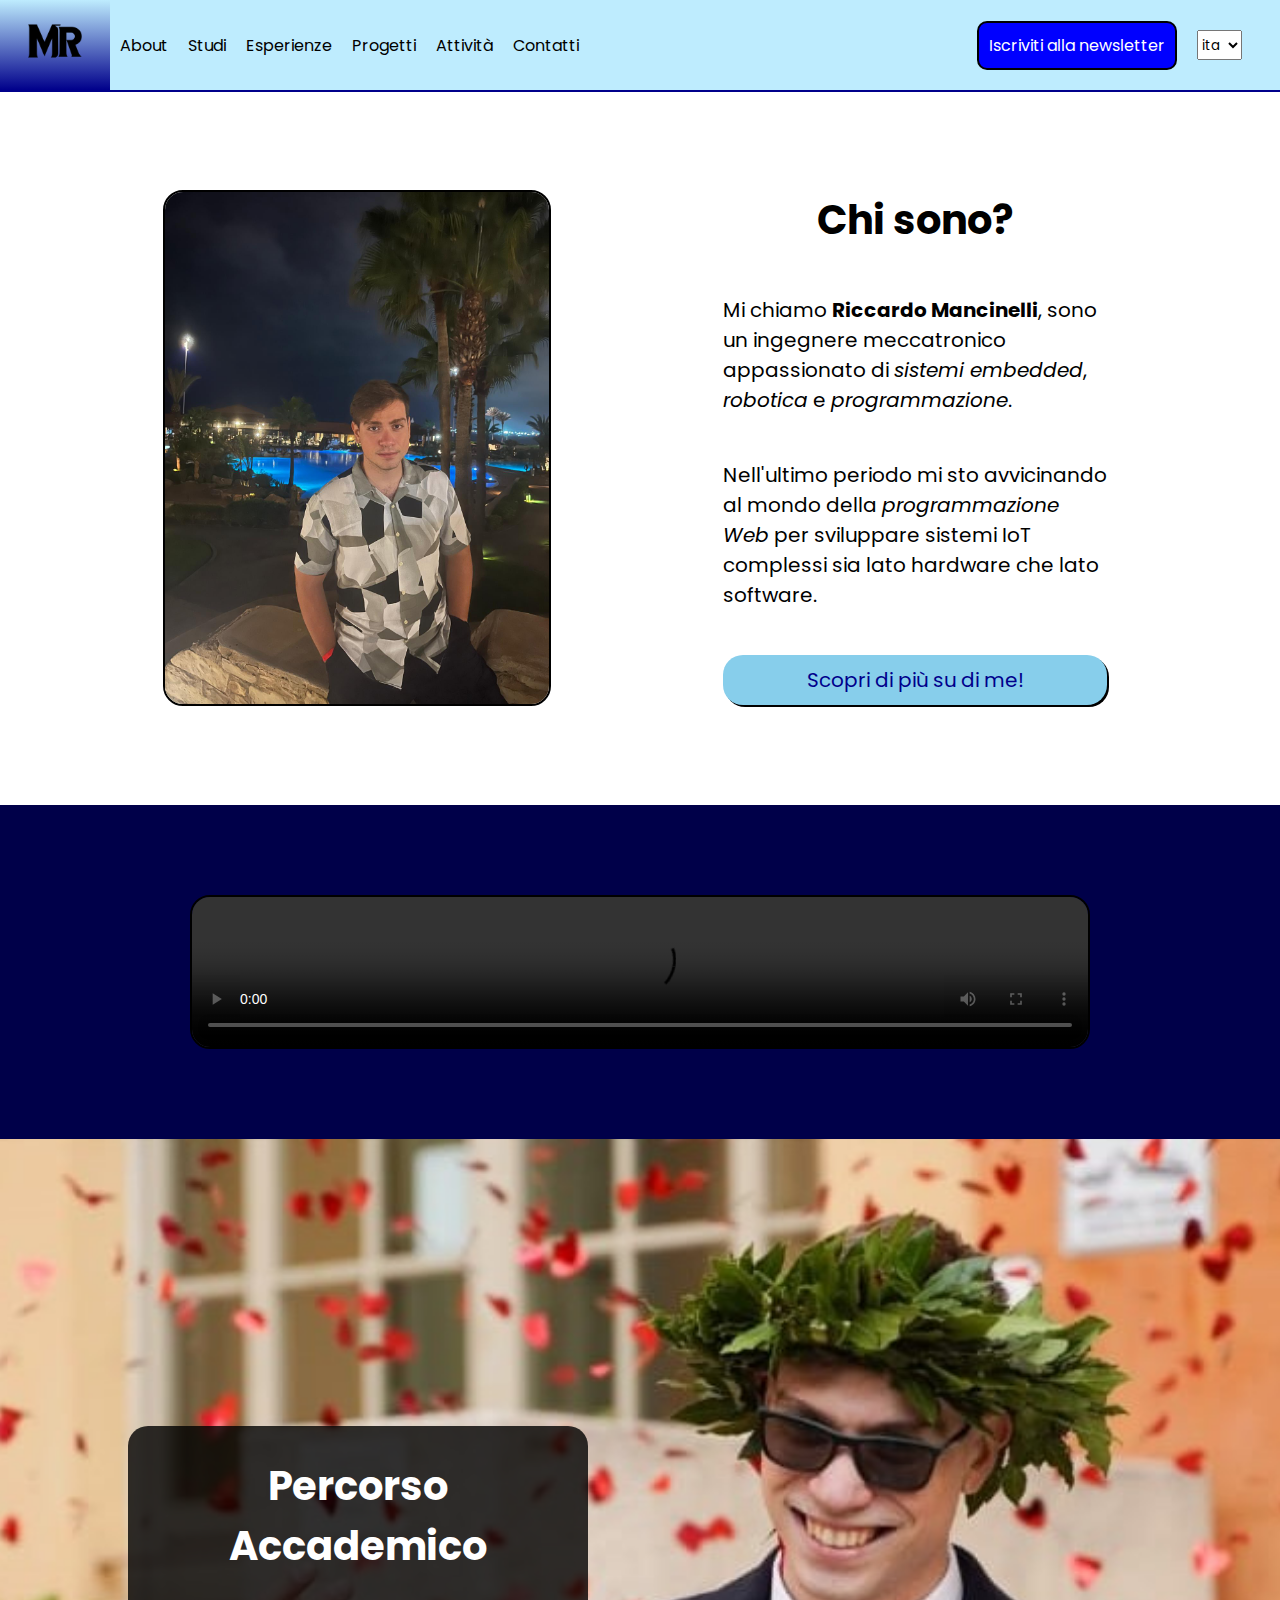
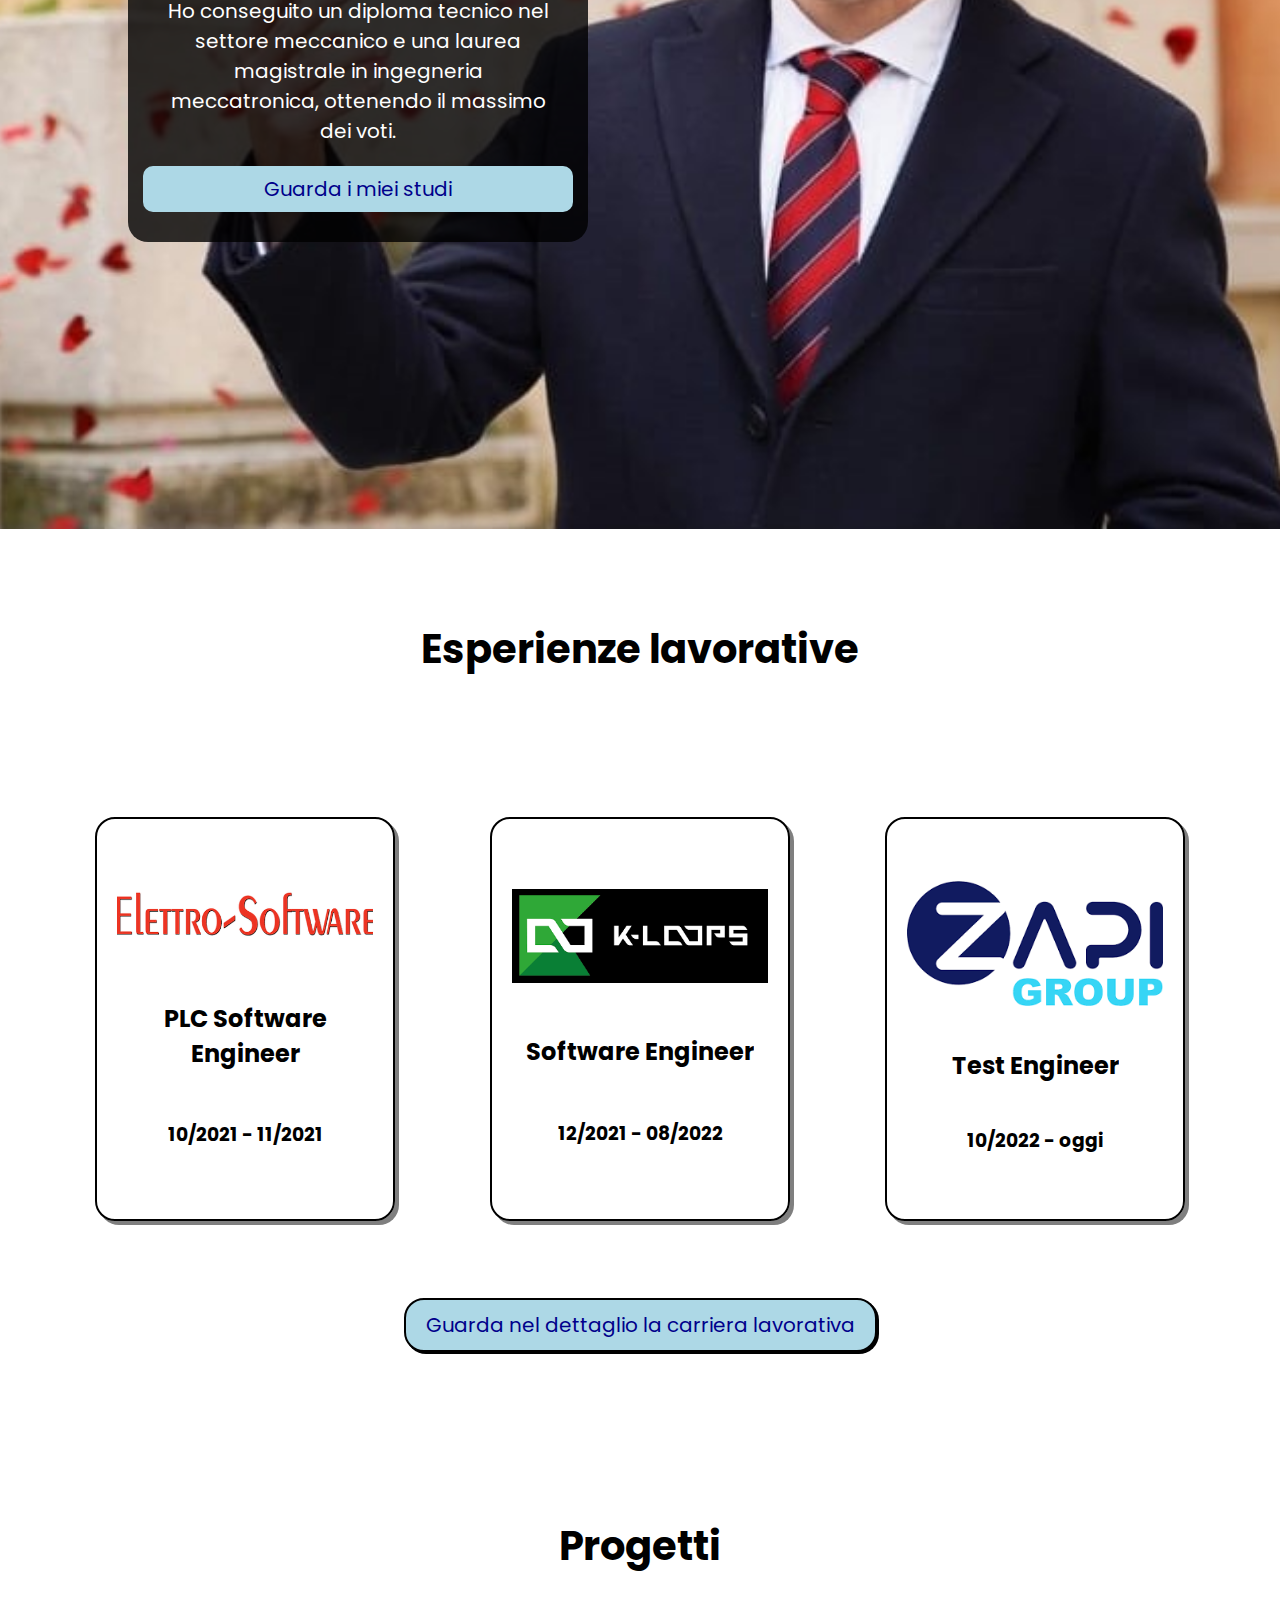
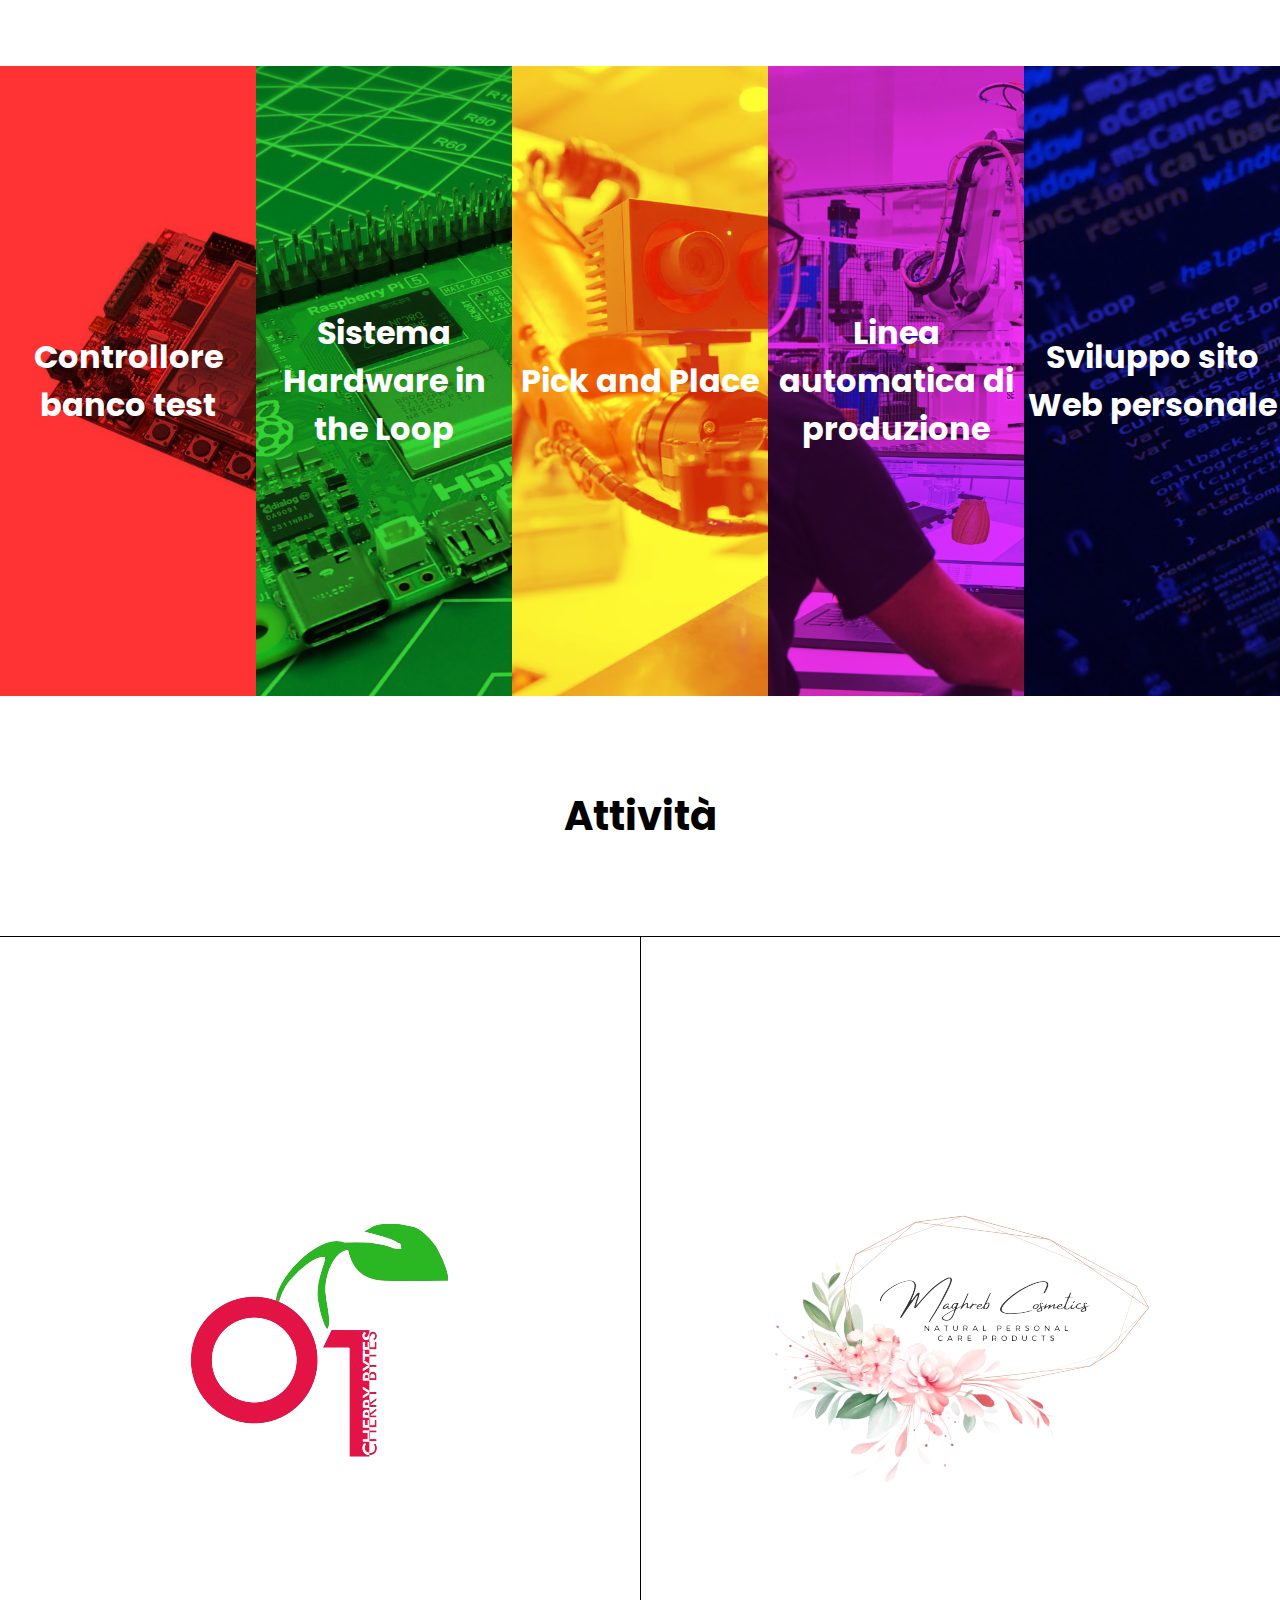
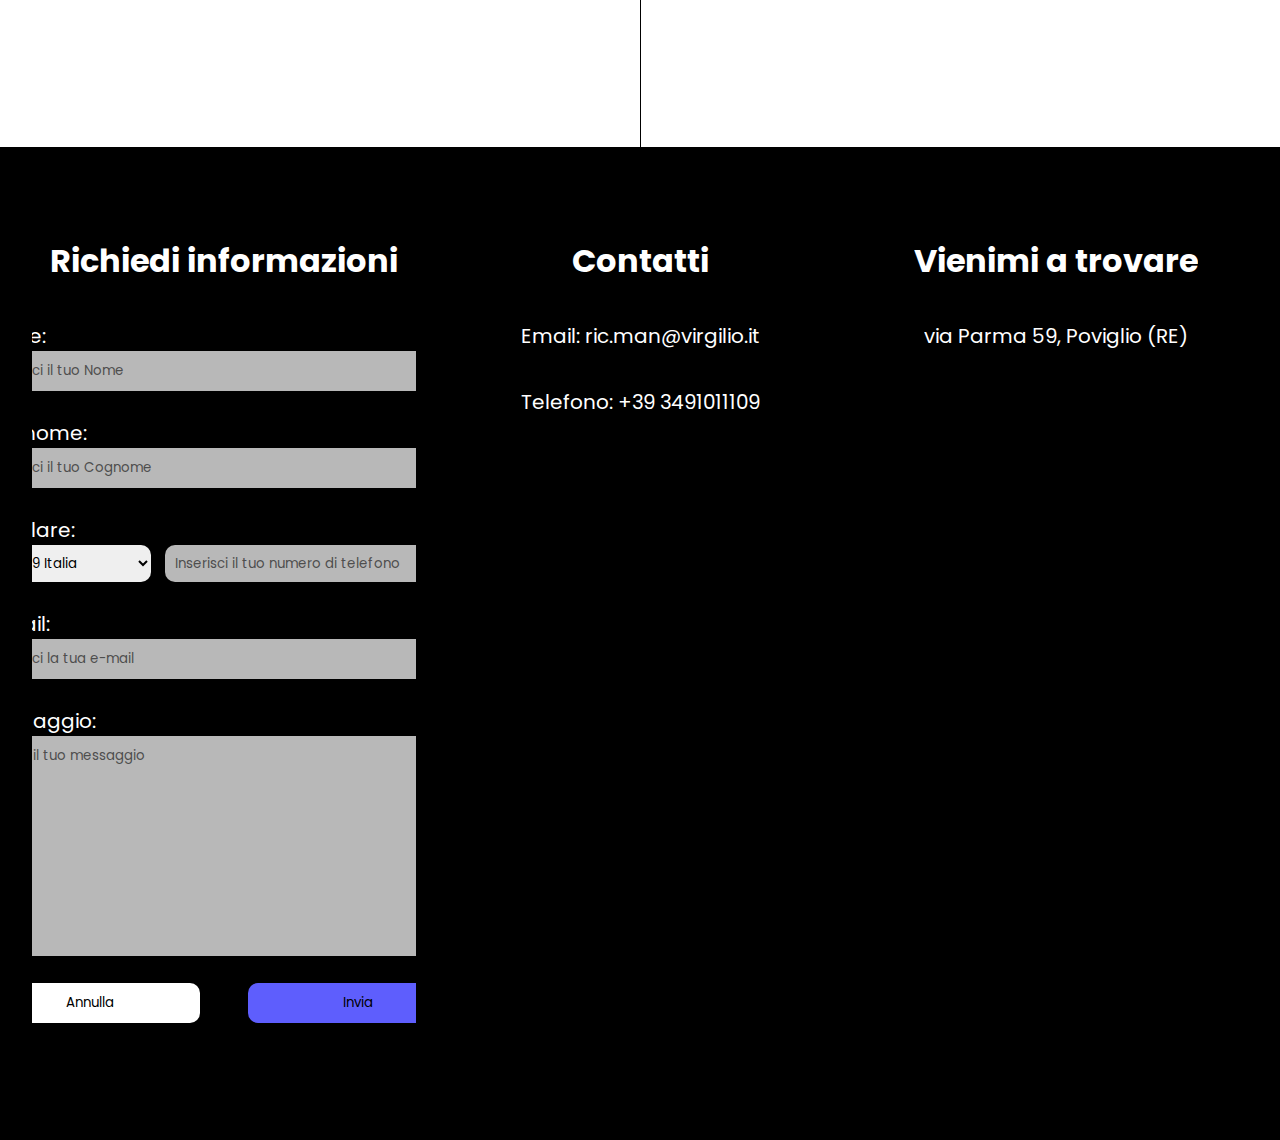
==== commit 00824179: "correzioni e inizio scrittura nuova pagina" ====
--- a/index.html
+++ b/index.html
@@ -107,7 +107,7 @@
                 <div>
                     <h3>Sistema embedded - C</h3>
                     <h4>2023 - 2024</h4>
-                    <a href="#">Vai ai progetti</a>
+                    <a href="progetti.html">Vai ai progetti</a>
                 </div>
             </div>
             <div class="progetti-wildcard" id="raspberry">
@@ -115,7 +115,7 @@
                 <div>
                     <h3>Sistema embedded - Python</h3>
                     <h4>2023 - 2024</h4>
-                    <a href="#">Vai ai progetti</a>
+                    <a href="progetti.html">Vai ai progetti</a>
                 </div>
             </div>
             <div class="progetti-wildcard" id="cv">
@@ -123,7 +123,7 @@
                 <div>
                     <h3>Programmazione Robot KRL - Python</h3>
                     <h4>2023</h4>
-                    <a href="#">Vai ai progetti</a>
+                    <a href="progetti.html">Vai ai progetti</a>
                 </div>
             </div>
             <div class="progetti-wildcard" id="robotstudio">
@@ -131,7 +131,7 @@
                 <div>
                     <h3>Programmazione Robot ABB - Solidworks</h3>
                     <h4>2022</h4>
-                    <a href="#">Vai ai progetti</a>
+                    <a href="progetti.html">Vai ai progetti</a>
                 </div>
             </div>
             <div class="progetti-wildcard" id="webdev">
@@ -139,7 +139,7 @@
                 <div>
                     <h3>HTML - CSS</h3>
                     <h4>2024</h4>
-                    <a href="#">Vai ai progetti</a>
+                    <a href="progetti.html">Vai ai progetti</a>
                 </div>
             </div>
         </section>
--- a/resources/css/index.css
+++ b/resources/css/index.css
@@ -211,6 +211,7 @@
     box-shadow: 2px 2px var(--border-color);
     transition: all 0.5s;
     color: var(--secondary-color);
+    font-size: 1.25rem;
 }
 
 #chi-sono div a:hover {
@@ -220,6 +221,10 @@
     color: white;
     background-color: var(--secondary-color);
     box-shadow: none;
+}
+
+#chi-sono p{
+    font-size: 1.25rem;
 }
 
 /* Video Promo Styles */
@@ -288,13 +293,13 @@
 
 /* Esperienze Section */
 #esperienze {
-    height: 90vh;
+    height: 70vh;
     display: flex;
     flex-direction: column;
     justify-content: center;
     align-items: center;
     gap: 8vh;
-    padding: 3vh 0px;
+    padding: 0px 0px 3vh 0px;
 }
 
 #esperienze-wildcards {
@@ -365,6 +370,7 @@
 
 .progetti-wildcard {
     height: 100%;
+    width: 200%;
     transition: all 1s;
     display: flex;
     align-items: center;
@@ -768,6 +774,10 @@
     .progetti-wildcard div a {
         font-size: 1rem;
     }
+
+    #chi-sono p, #chi-sono div a {
+        font-size: 1rem;
+    }
 }
 
 @media (max-width: 900px), only screen and (min-resolution: 2dppx) {
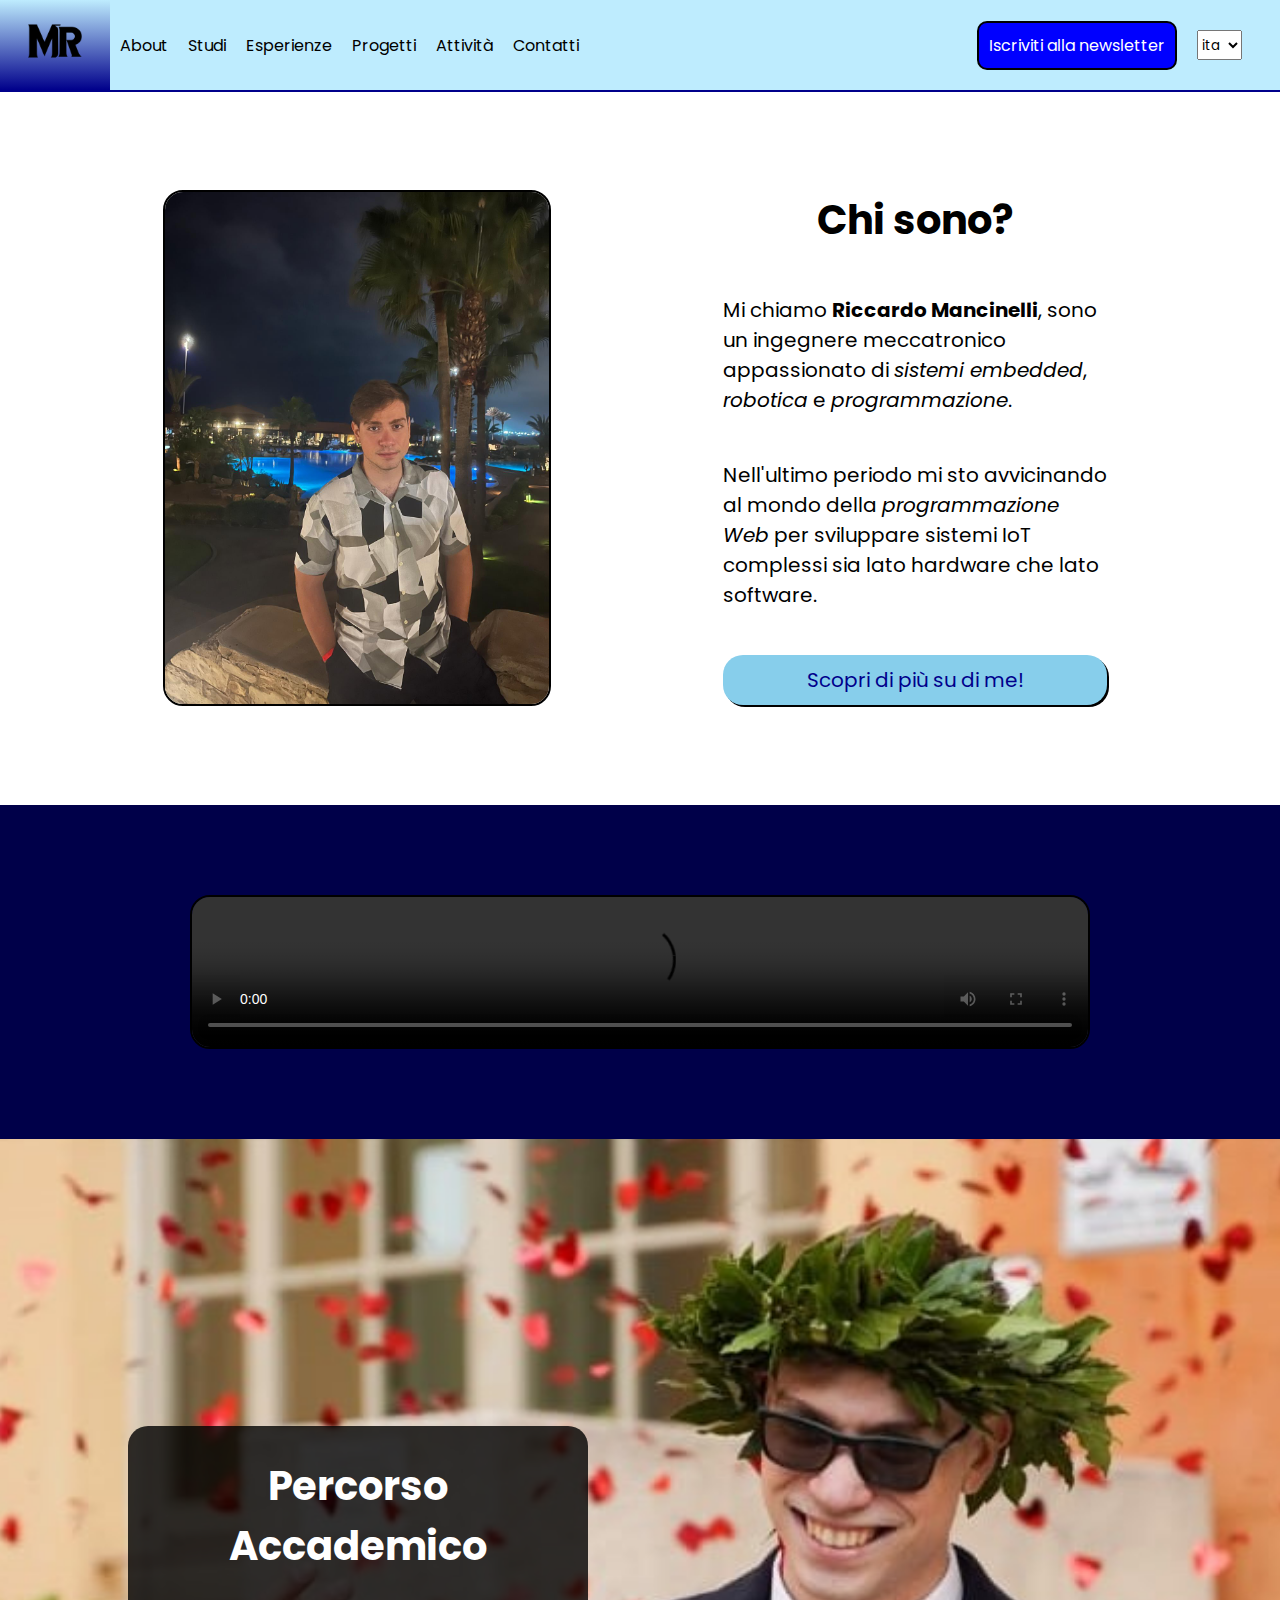
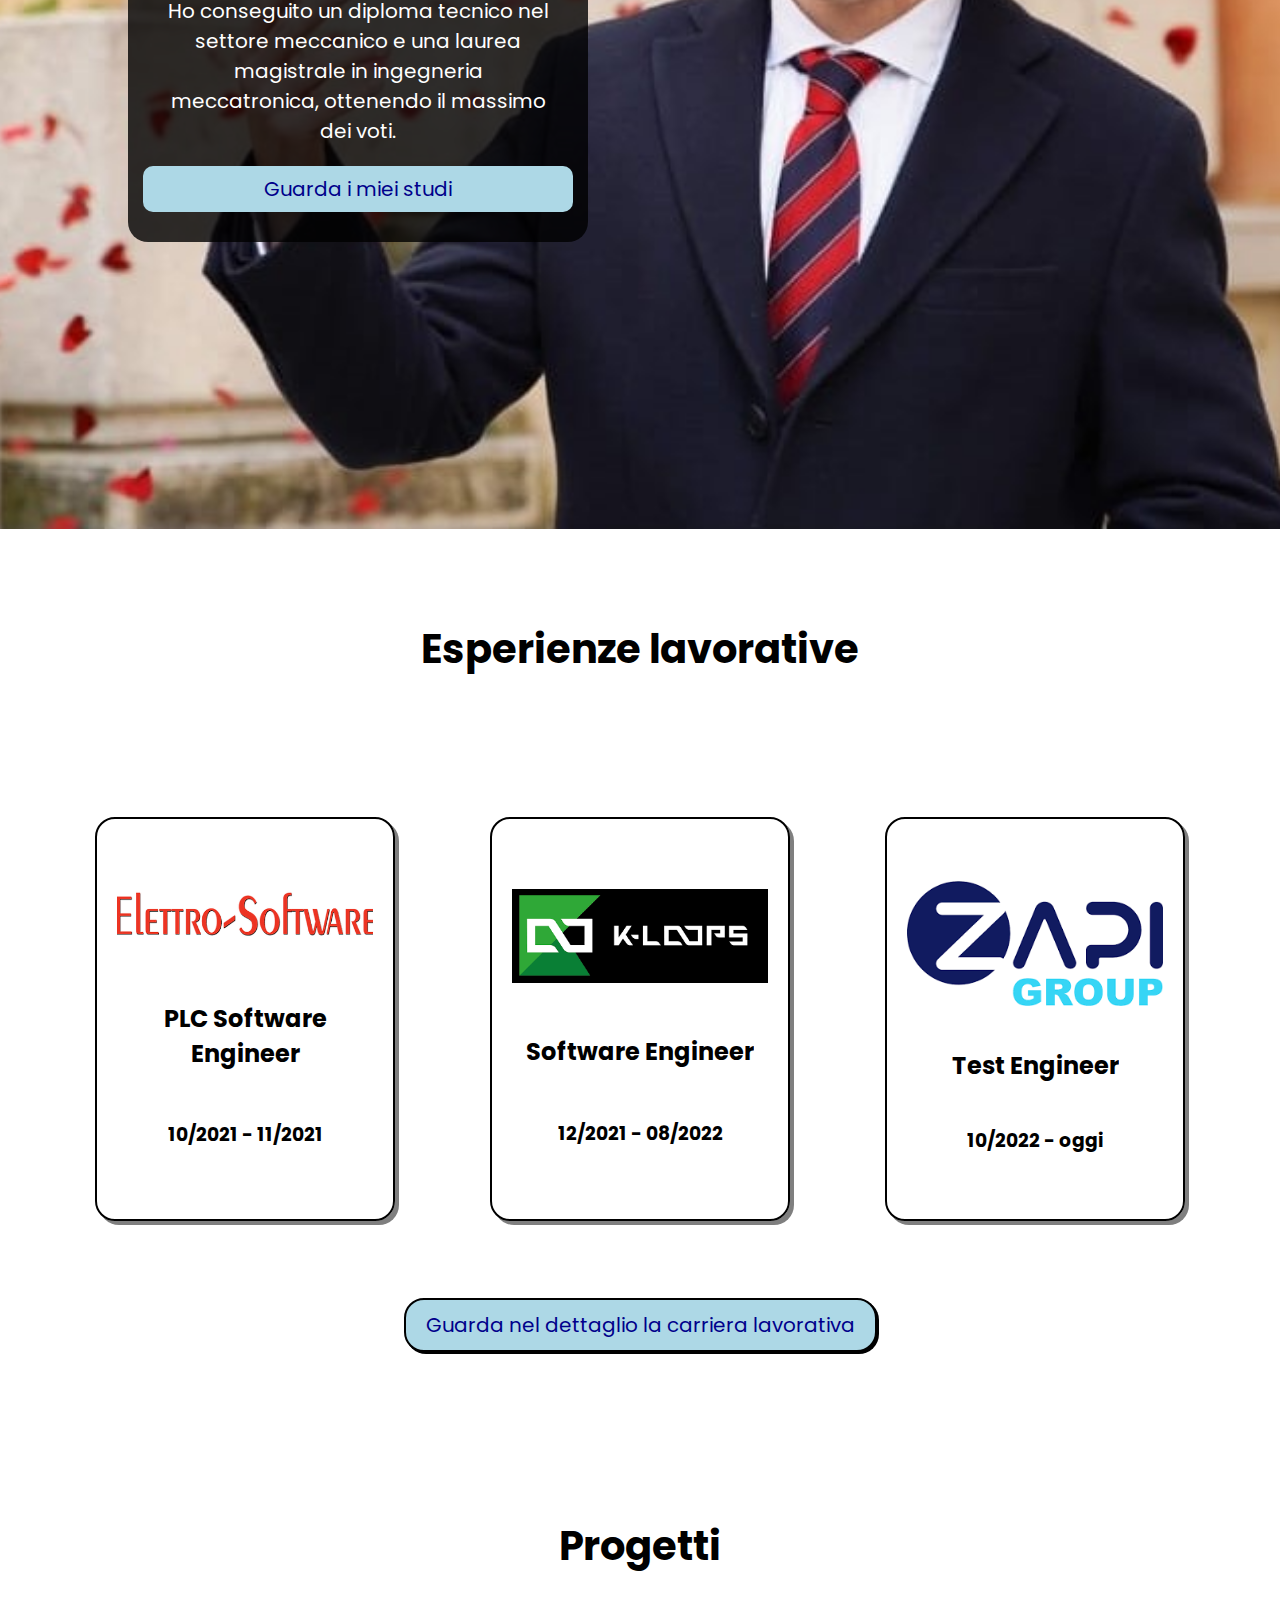
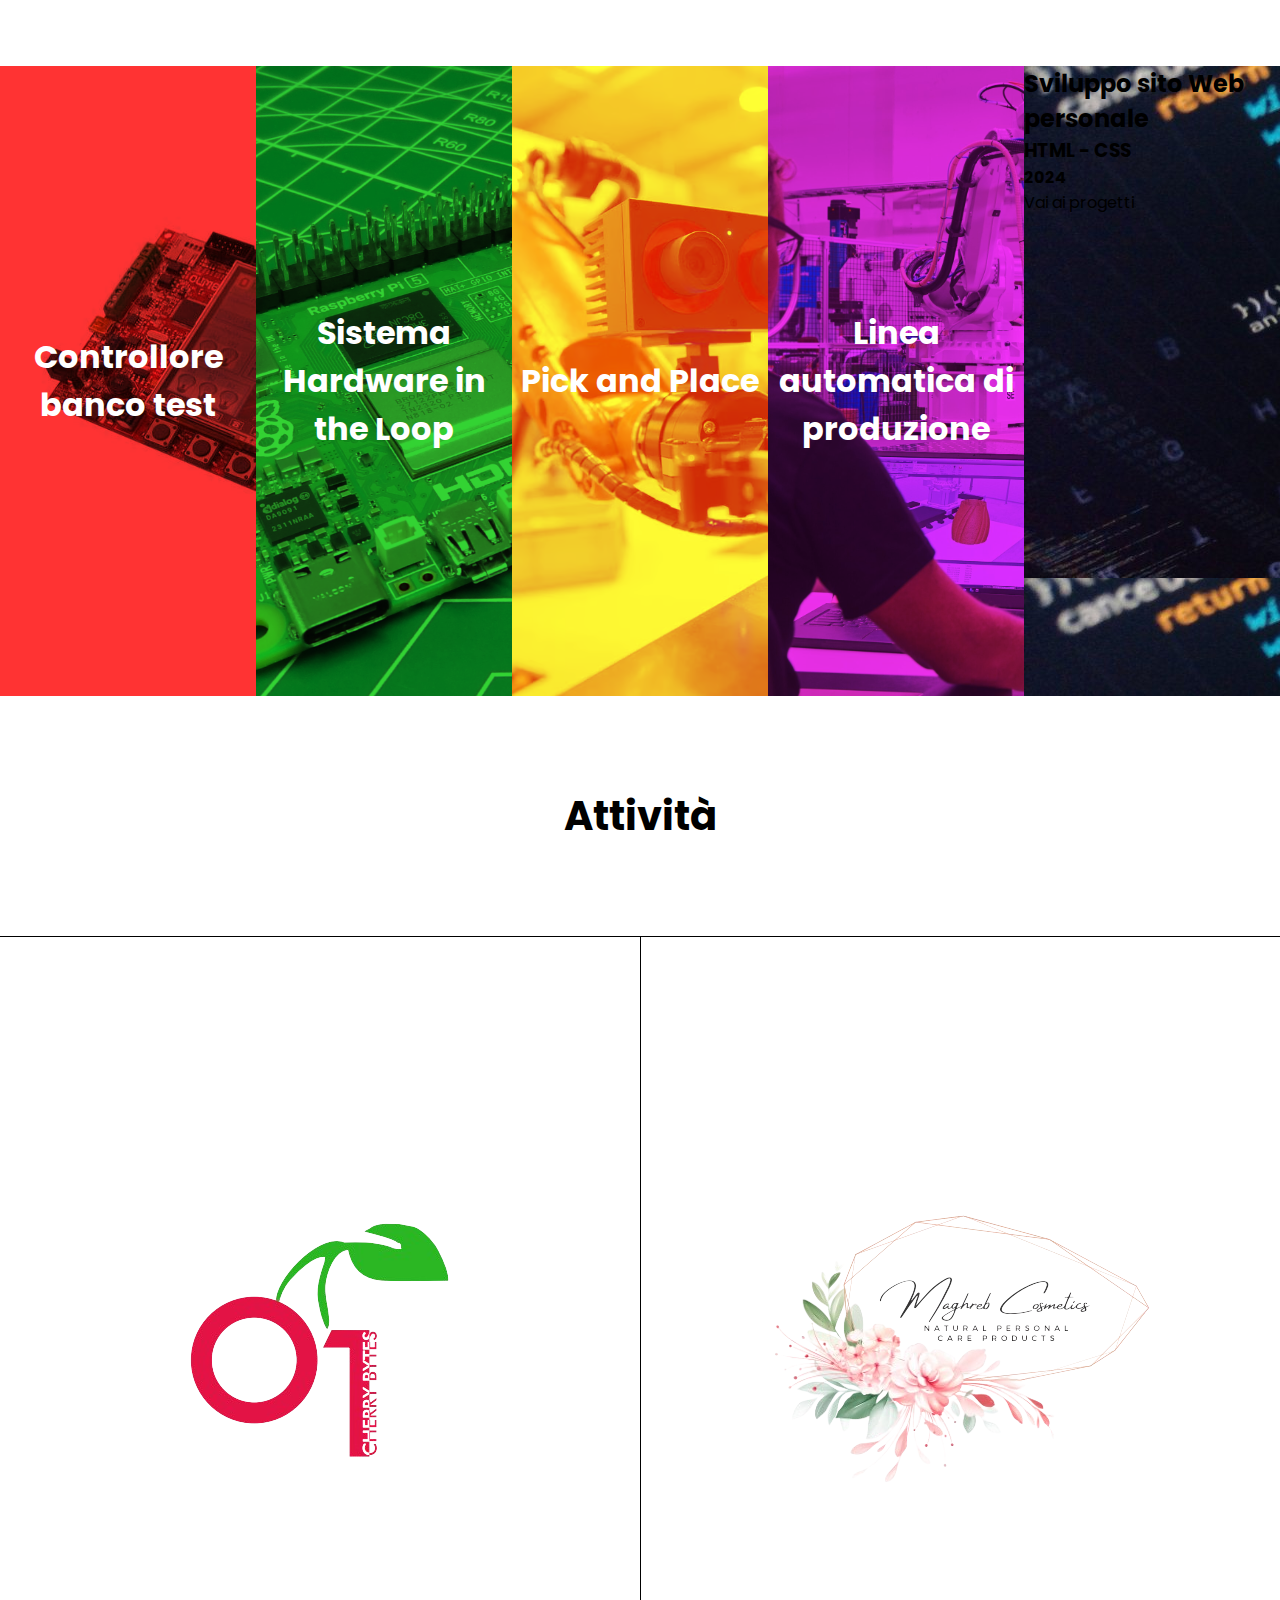
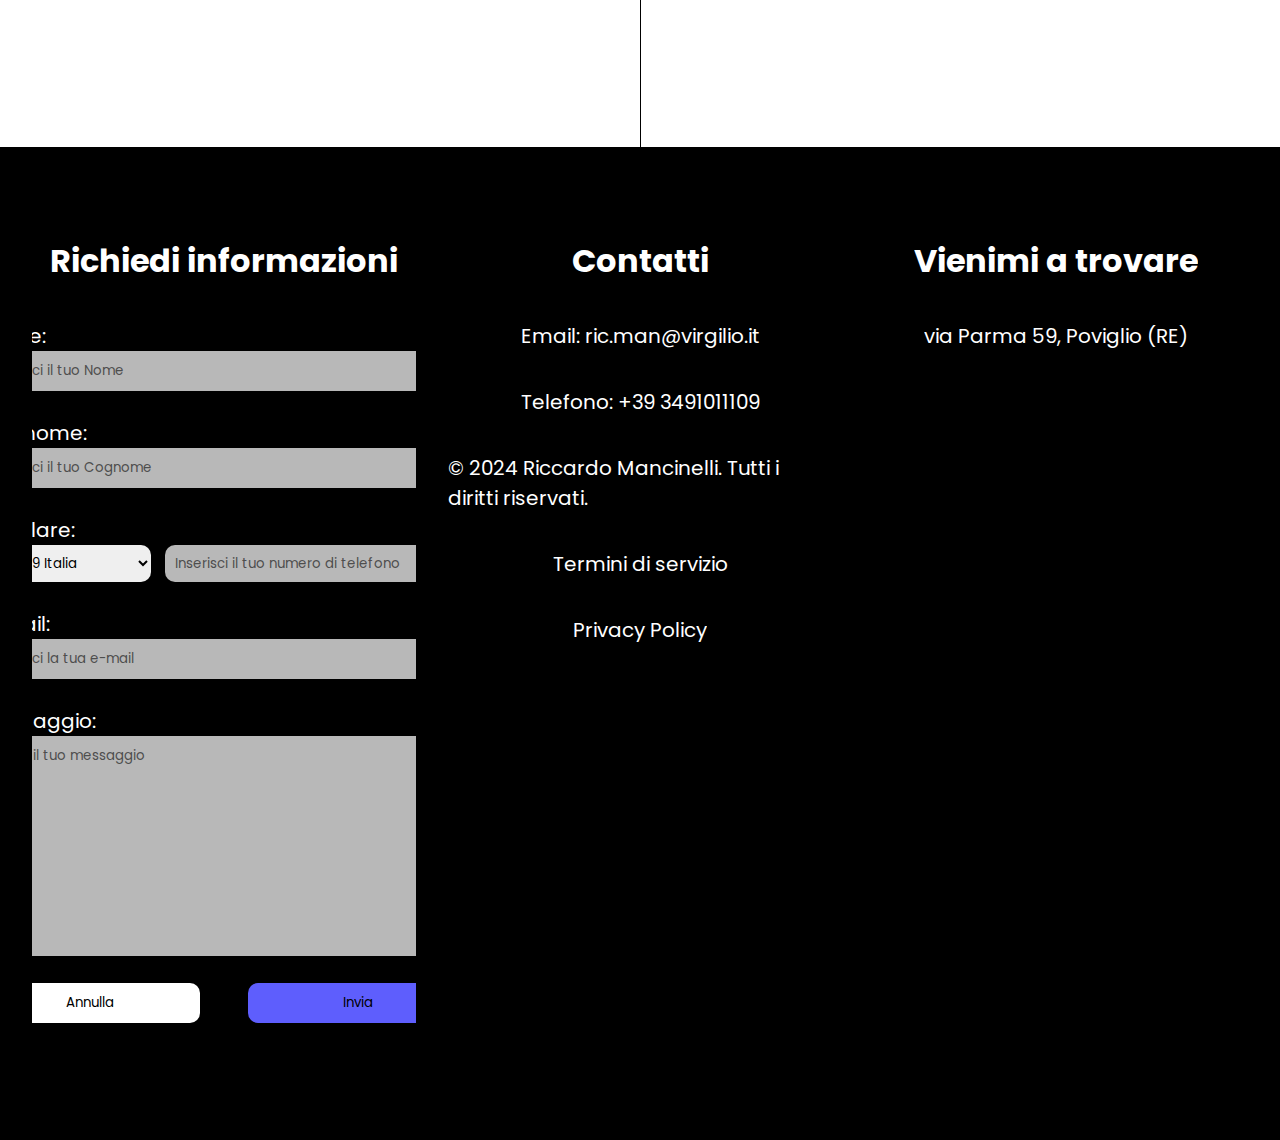
==== commit 6f089fc6: "progetto revisione 2" ====
--- a/index.html
+++ b/index.html
@@ -107,7 +107,7 @@
                 <div>
                     <h3>Sistema embedded - C</h3>
                     <h4>2023 - 2024</h4>
-                    <a href="progetti.html">Vai ai progetti</a>
+                    <a href="progetti.html#sezione-pic">Vai ai progetti</a>
                 </div>
             </div>
             <div class="progetti-wildcard" id="raspberry">
@@ -115,7 +115,7 @@
                 <div>
                     <h3>Sistema embedded - Python</h3>
                     <h4>2023 - 2024</h4>
-                    <a href="progetti.html">Vai ai progetti</a>
+                    <a href="progetti.html#sezione-rasp">Vai ai progetti</a>
                 </div>
             </div>
             <div class="progetti-wildcard" id="cv">
@@ -123,7 +123,7 @@
                 <div>
                     <h3>Programmazione Robot KRL - Python</h3>
                     <h4>2023</h4>
-                    <a href="progetti.html">Vai ai progetti</a>
+                    <a href="progetti.html#sezione-vision">Vai ai progetti</a>
                 </div>
             </div>
             <div class="progetti-wildcard" id="robotstudio">
@@ -131,10 +131,10 @@
                 <div>
                     <h3>Programmazione Robot ABB - Solidworks</h3>
                     <h4>2022</h4>
-                    <a href="progetti.html">Vai ai progetti</a>
-                </div>
-            </div>
-            <div class="progetti-wildcard" id="webdev">
+                    <a href="progetti.html#sezione-robot">Vai ai progetti</a>
+                </div>
+            </div>
+            <div class="progetti-wildcard#sezione-web" id="webdev">
                 <h2>Sviluppo sito Web personale</h2>
                 <div>
                     <h3>HTML - CSS</h3>
@@ -202,6 +202,9 @@
             <h2>Contatti</h2>
             <p>Email: <a href="mailto:ric.man@virgilio.it">ric.man@virgilio.it</a></p>
             <p>Telefono: <a href="tel:+393491011109">+39 3491011109</a></p>
+            <p>&copy; 2024 Riccardo Mancinelli. Tutti i diritti riservati.</p>
+            <a href="#">Termini di servizio</a>
+            <a href="#">Privacy Policy</a>
         </div>
         <div class="footer-col">
             <h2>Vienimi a trovare</h2>
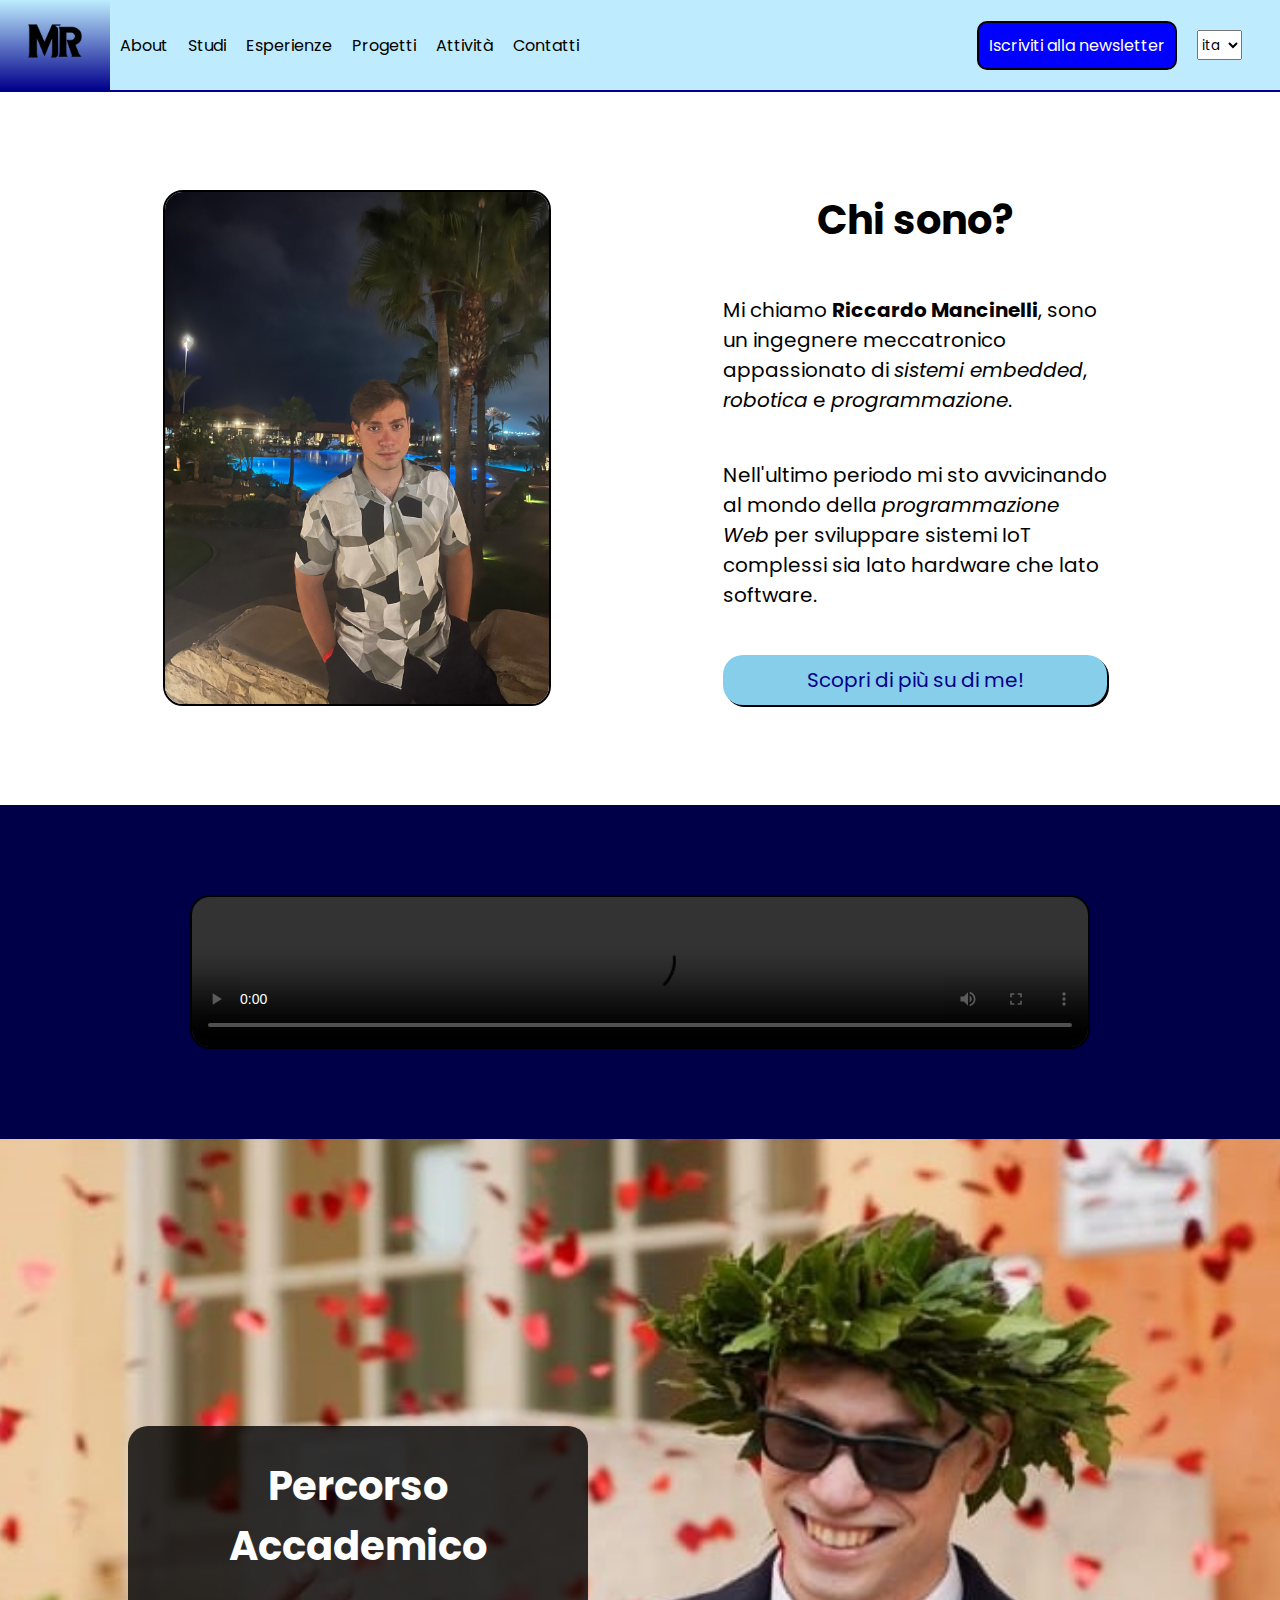
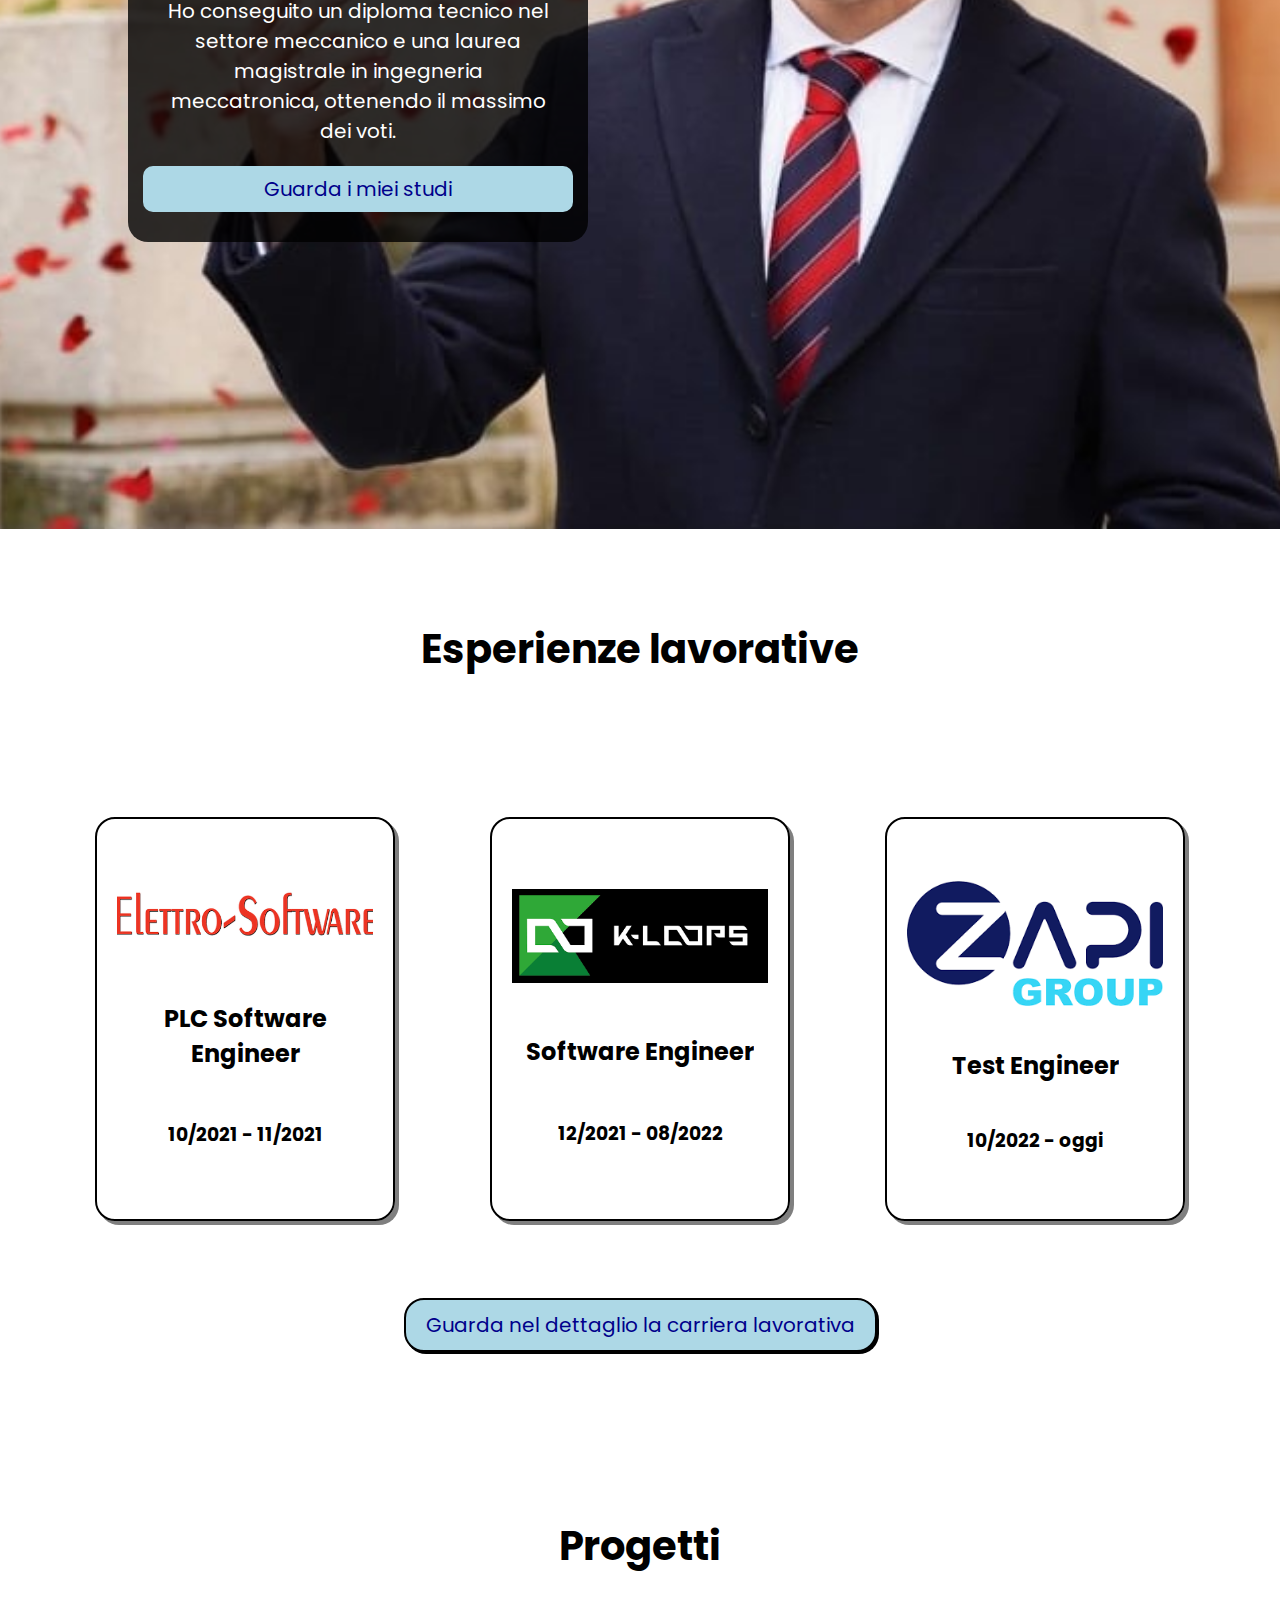
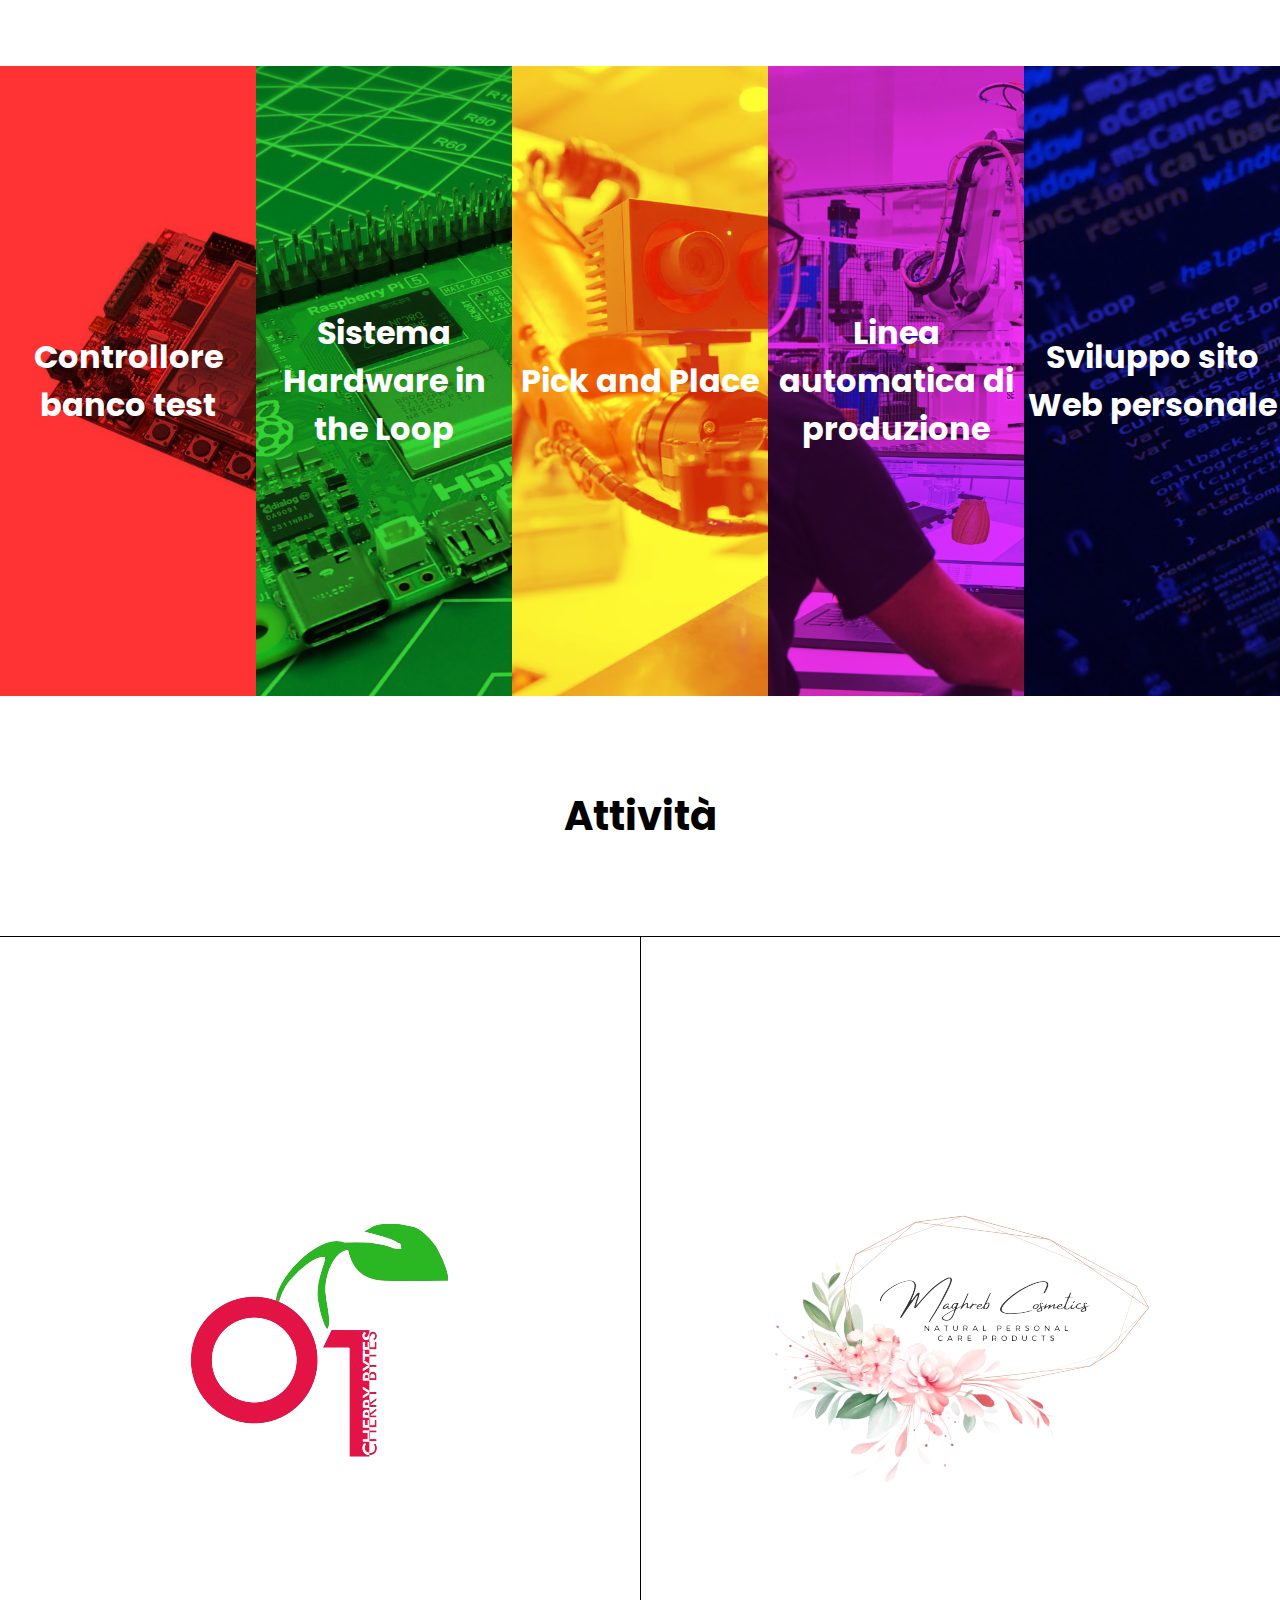
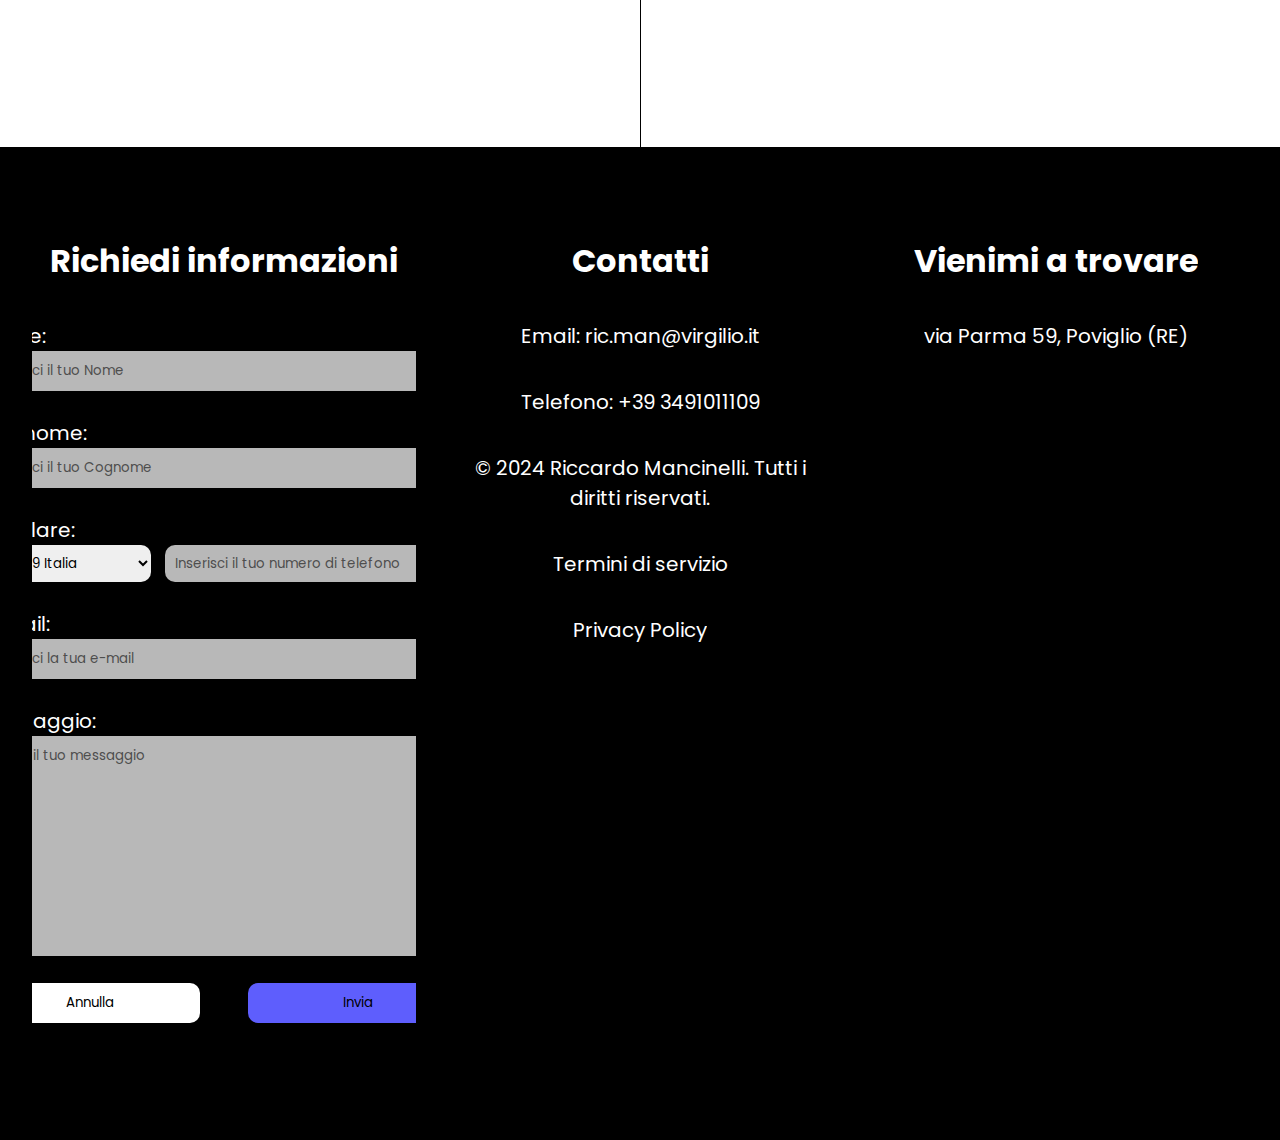
==== commit 09795153: "piccole correzioni" ====
--- a/index.html
+++ b/index.html
@@ -134,12 +134,12 @@
                     <a href="progetti.html#sezione-robot">Vai ai progetti</a>
                 </div>
             </div>
-            <div class="progetti-wildcard#sezione-web" id="webdev">
+            <div class="progetti-wildcard" id="webdev">
                 <h2>Sviluppo sito Web personale</h2>
                 <div>
                     <h3>HTML - CSS</h3>
                     <h4>2024</h4>
-                    <a href="progetti.html">Vai ai progetti</a>
+                    <a href="progetti.html#sezione-web">Vai ai progetti</a>
                 </div>
             </div>
         </section>
--- a/resources/css/index.css
+++ b/resources/css/index.css
@@ -572,6 +572,7 @@
     font-size: 1.25rem;
     color: white;
     transition: all 1s;
+    text-align: center;
 }
 
 footer a:hover {
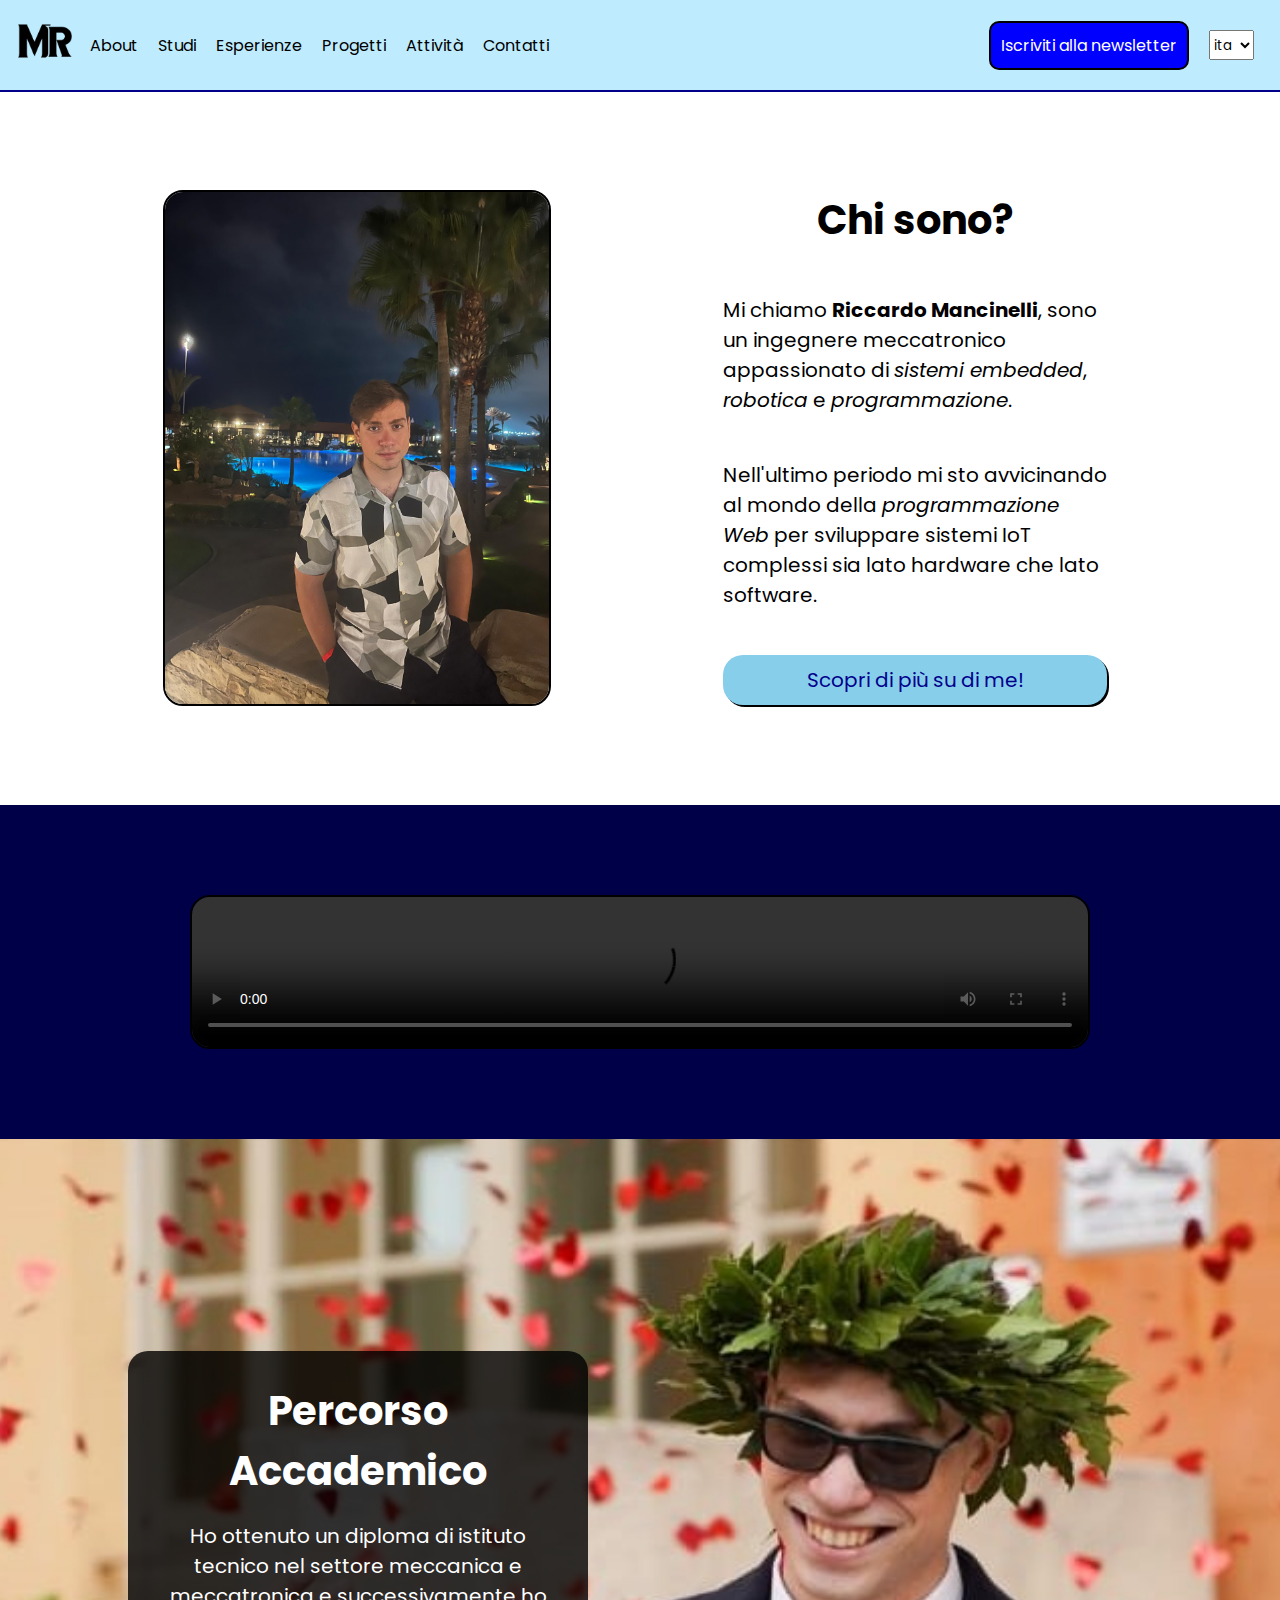
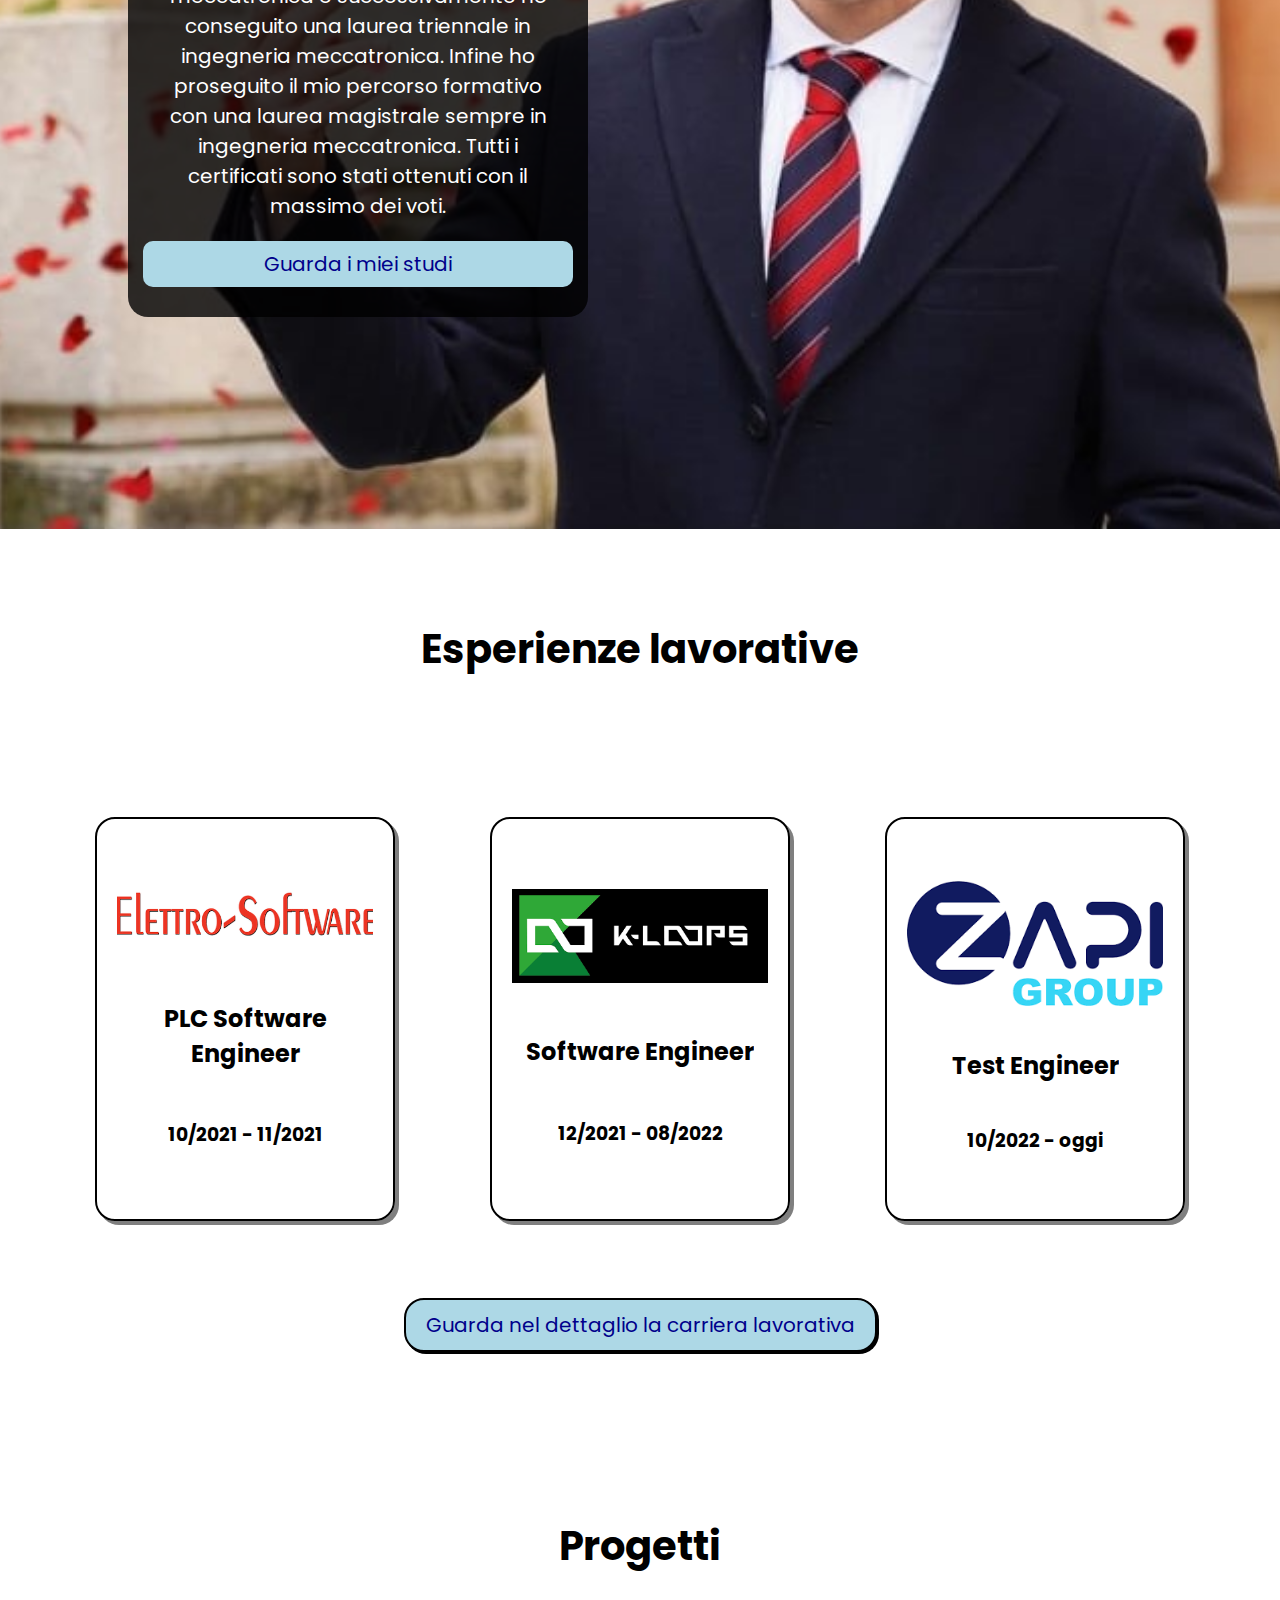
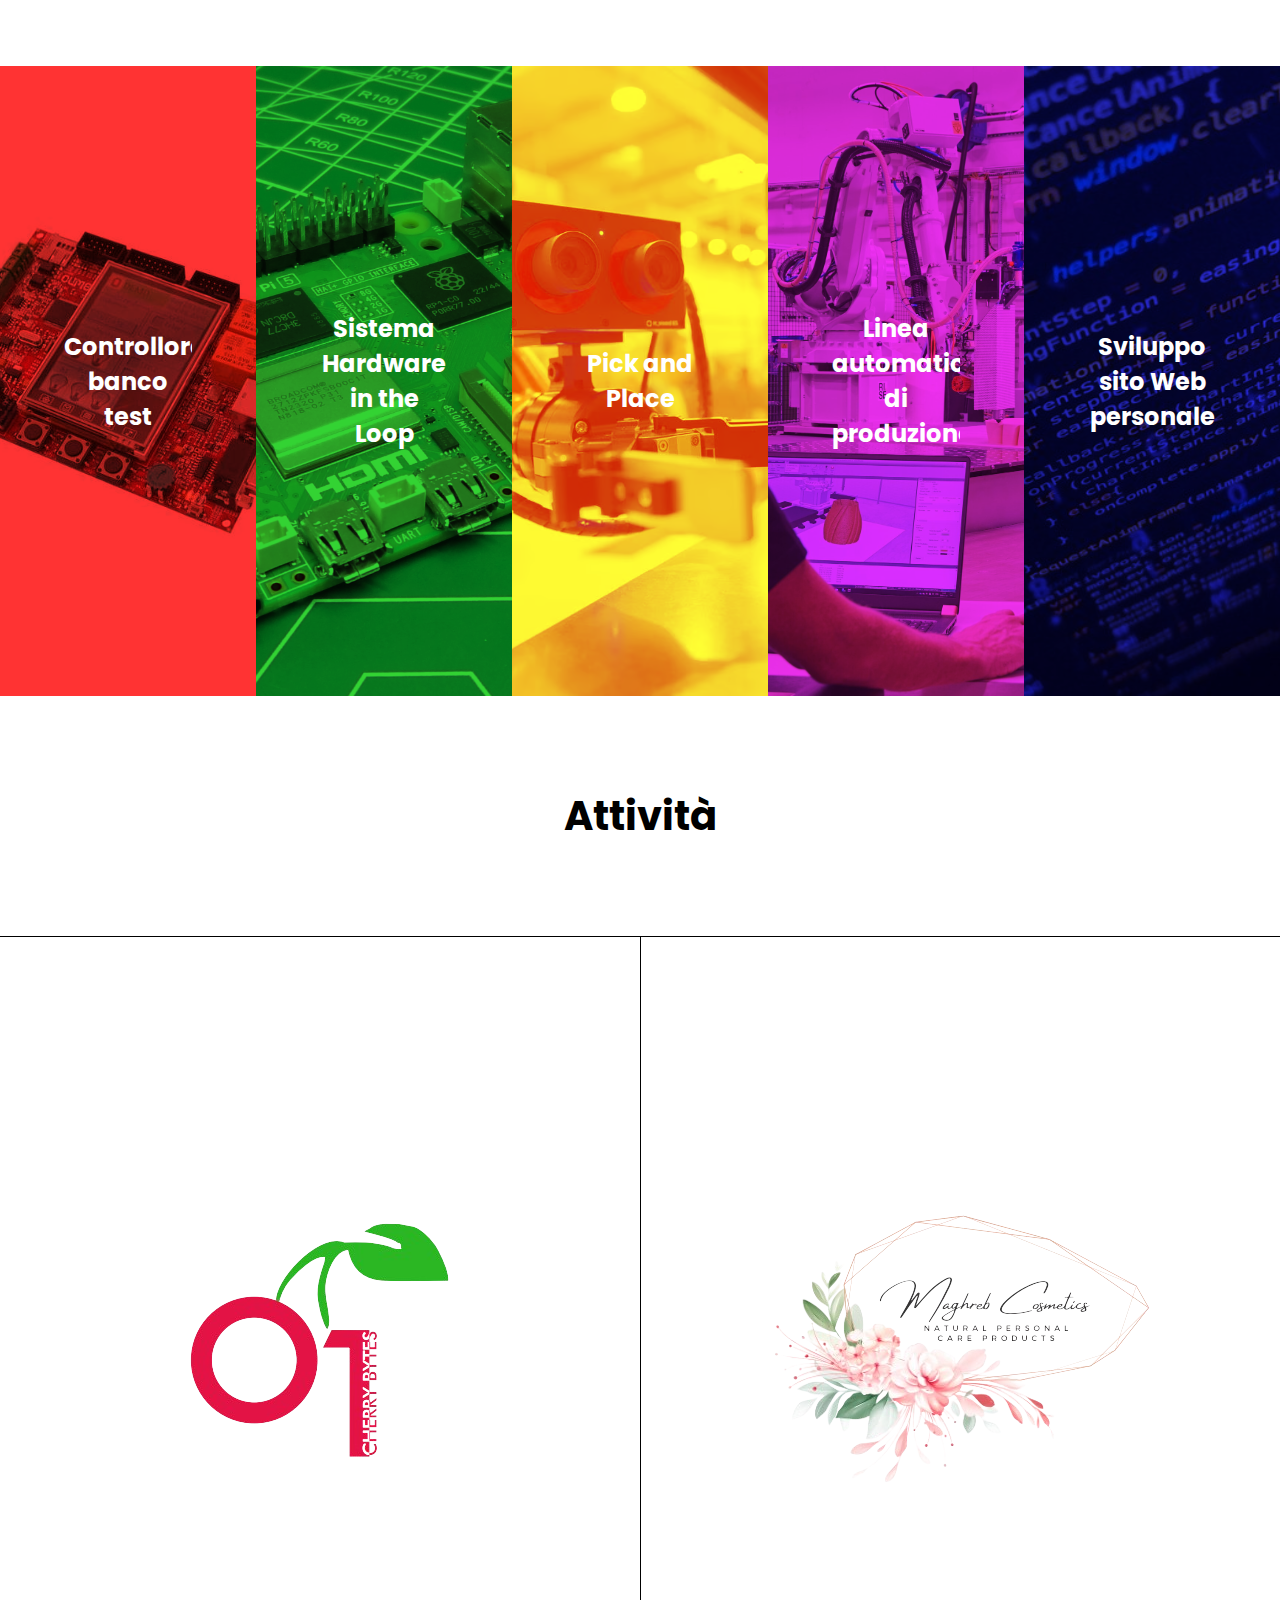
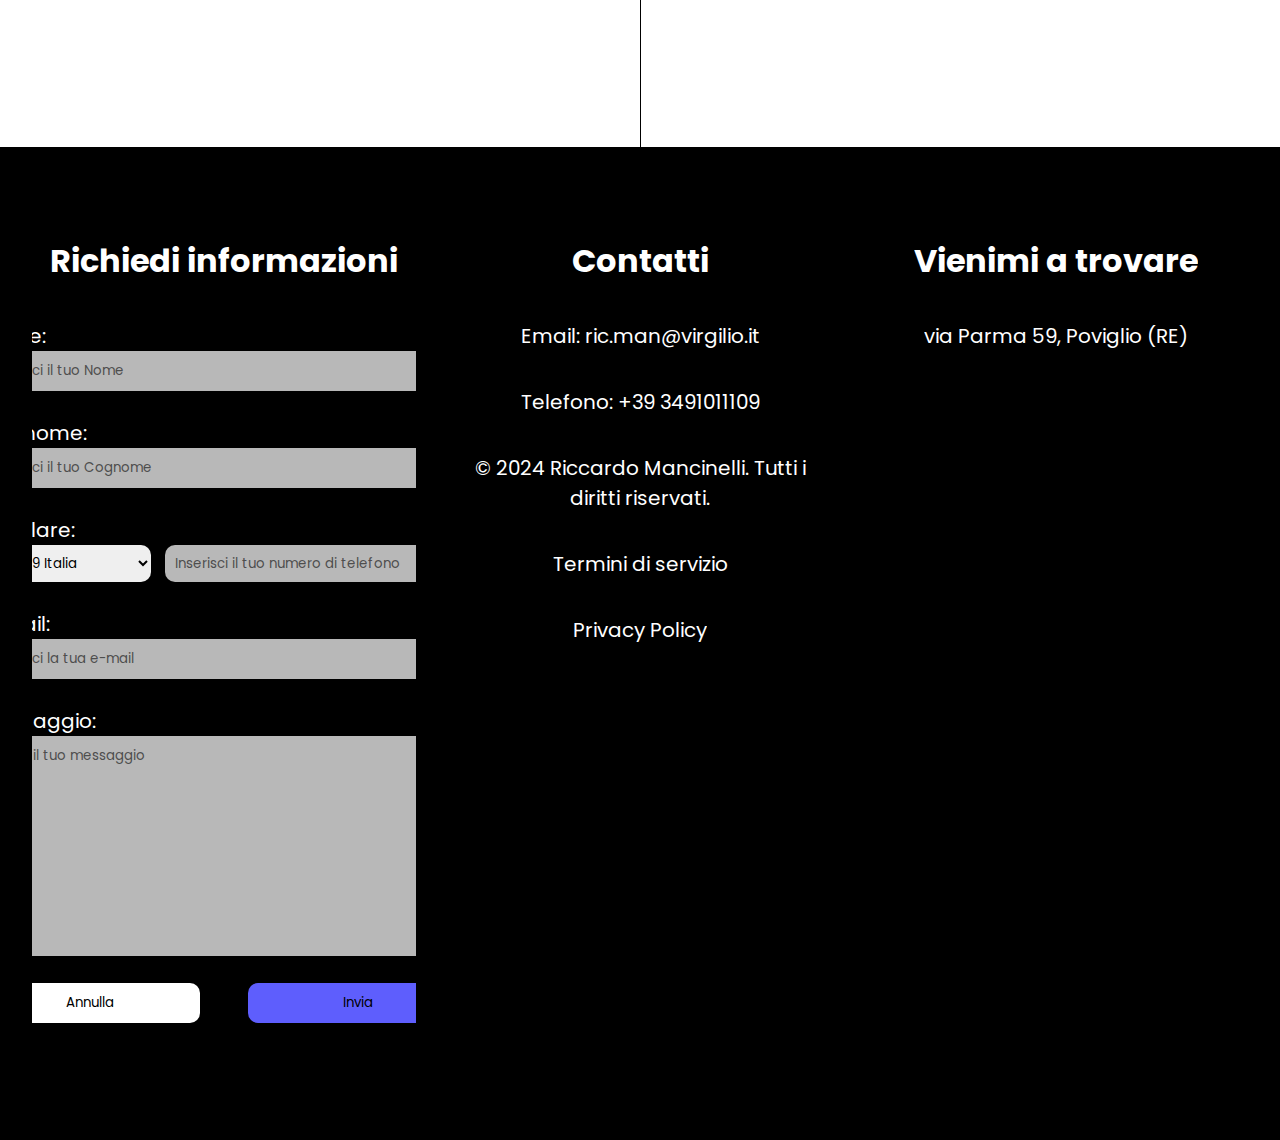
==== commit 89c212cc: "correzione struttura cartella e pagina progetti" ====
--- a/index.html
+++ b/index.html
@@ -4,7 +4,7 @@
     <meta charset="UTF-8">
     <meta name="viewport" content="width=device-width, initial-scale=1.0">
     <title>Ingegnere Riccardo Mancinelli</title>
-    <link rel="stylesheet" href="resources/css/index.css">
+    <link rel="stylesheet" href="resources/css/index3.css">
     <link rel="preconnect" href="https://fonts.googleapis.com">
     <link rel="preconnect" href="https://fonts.gstatic.com" crossorigin>
     <link href="https://fonts.googleapis.com/css2?family=Nunito+Sans:ital,opsz,wght@0,6..12,200..1000;1,6..12,200..1000&family=Poppins:ital,wght@0,100;0,200;0,300;0,400;0,500;0,600;0,700;0,800;0,900&family=Source+Code+Pro:ital,wght@0,200..900;1,200..900&display=swap" rel="stylesheet">
@@ -12,48 +12,34 @@
 </head>
 <body>
     <header>
-        <div>
-            <ul>
-                <li><a href="#promo" title="vai al video promo"><img src="resources/img/logo-bg.png" alt="Logo Ingegnere Riccardo Mancinelli" id="header-img"></a></li>
+        <a href="#promo" title="vai al video promo" class="home-img"><img src="resources/img/logo-bg.png" alt="Logo Ingegnere Riccardo Mancinelli" id="header-img"></a>
+        <!-- Etichetta per il checkbox, fungerà da icona hamburger -->
+        <div class="center-container" id="center-container">
+            <a href="#center-container" class="apri-hamb">
+                <i class="fas fa-bars fa-2x"></i>
+            </a>
+            <a href="#menu" class="chiudi-hamb">
+                <i class="fa-solid fa-x fa-2x"></i>
+            </a>
+            <ul class="menu" id="menu">
                 <li class="no-drop"><a href="#chi-sono" title="vai alla sezione personale">About</a></li>
                 <li class="no-drop"><a href="#studi" title="vai alla sezione accademica">Studi</a></li>
                 <li class="no-drop"><a href="#esperienze" title="vai alla sezione sulle esperienze lavorative">Esperienze</a></li>
                 <li class="no-drop"><a href="#progetti" title="vai alla sezione sui progetti svolti">Progetti</a></li>
                 <li class="no-drop"><a href="#attività" title="vai alla sezione sulle attività avviate o in corso">Attività</a></li>
                 <li class="no-drop"><a href="#contatti" title="vai alla sezione contatti">Contatti</a></li>
+                <li class="no-drop" id="newsletter-container-menu"><a href="#" title="iscriviti alla mia newsletter" id="newsletter-menu">Iscriviti alla newsletter</a></li>
             </ul>
         </div>
-        <div>
-            <ul>
-                <li id="dropdown-list-tag">
-                    <!-- Input checkbox per controllare il menu -->
-                    <input type="checkbox" id="menu-toggle">
-                    <!-- Etichetta per il checkbox, fungerà da icona hamburger -->
-                    <label for="menu-toggle"><i class="fas fa-bars"></i></label>
-                    <!-- Il menu a tendina -->
-                    <ul id="dropdown-menu">
-                        <li class="drop"><a href="#chi-sono" title="vai alla sezione personale">About</a></li>
-                        <li class="drop"><a href="#studi" title="vai alla sezione accademica">Studi</a></li>
-                        <li class="drop"><a href="#esperienze" title="vai alla sezione sulle esperienze lavorative">Esperienze</a></li>
-                        <li class="drop"><a href="#progetti" title="vai alla sezione sui progetti svolti">Progetti</a></li>
-                        <li class="drop"><a href="#attività" title="vai alla sezione sulle attività avviate o in corso">Attività</a></li>
-                        <li class="drop"><a href="#contatti" title="vai alla sezione contatti">Contatti</a></li>
-                        <li class="drop" id="newsletter-container-drop"><a href="#" title="iscriviti alla mia newsletter" id="newsletter-drop">Iscriviti alla newsletter</a></li>
-                    </ul>
-                </li>
-            </ul>
-        </div>
-        <div>
-            <ul>
-                <li class="no-drop" id="newsletter-container"><a href="#" title="iscriviti alla mia newsletter" id="newsletter">Iscriviti alla newsletter</a></li>
-                <li>
-                    <select id="language" name="language">
-                        <option value="it" selected>ita</option>
-                        <option value="en">eng</option>
-                    </select>
-                </li>
-            </ul>
-        </div>
+        <ul class="right-container">
+            <li class="no-drop" id="newsletter-container"><a href="#" title="iscriviti alla mia newsletter" id="newsletter">Iscriviti alla newsletter</a></li>
+            <li>
+                <select id="language" name="language">
+                    <option value="it" selected>ita</option>
+                    <option value="en">eng</option>
+                </select>
+            </li>
+        </ul>
     </header>
 
     <main>
@@ -74,7 +60,12 @@
         <section id="studi">
             <div>
                 <h1>Percorso Accademico</h1>
-                <p>Ho conseguito un diploma tecnico nel settore meccanico e una laurea magistrale in ingegneria meccatronica, ottenendo il massimo dei voti.</p>
+                <p>
+                    Ho ottenuto un diploma di istituto tecnico nel settore meccanica e meccatronica e successivamente ho
+                    conseguito una laurea triennale in ingegneria meccatronica.
+                    Infine ho proseguito il mio percorso formativo con una laurea magistrale sempre in ingegneria meccatronica.
+                    Tutti i certificati sono stati ottenuti con il massimo dei voti.
+                </p>
                 <a href="#" title="vedi le informazioni riguardanti il mio percorso di studi">Guarda i miei studi</a>
             </div>
         </section>
@@ -151,7 +142,11 @@
                     <img src="resources/img/cherry-logo-removebg.png" alt="Logo CherryBytes">
                 </div>
                 <div class="content">
-                    <p>CherryBytes sviluppa strumentazioni di test modulari e flessibili per il settore Automotive.</p>
+                    <p>
+                        CherryBytes nasce dall'idea di portare sul mercato europeo strumentazioni di test 
+                        all'avanguardia che si distinguono dai competitors per la loro modularità e flessibilità
+                        di utilizzo, strizzando l'occhio soprattutto al settore Automotive.
+                    </p>
                     <a href="https://www.cherrybytes.it/" title="vai al sito di CherryBytes">Vai al sito</a>
                 </div>
             </div>
@@ -160,7 +155,11 @@
                     <img src="resources/img/maghreb-logo.png" alt="Logo Maghreb Cosmetics">
                 </div>
                 <div class="content">
-                    <p>Maghreb Cosmetics nasce dalla passione per i prodotti di cura personale marocchini, portandoli in Italia e in Europa.</p>
+                    <p>
+                        Maghreb-cosmetics esiste grazie alla passione mia e di mia moglie verso il mondo magrebino, 
+                        e dalla nostra intraprendenza nel portare i prodotti di cura personale Marocchini prima in 
+                        Italia e successivamente anche in Europa.
+                    </p>
                     <a href="#" title="vai al sito di Maghreb Cosmetics">Vai al sito</a>
                 </div>
             </div>
@@ -213,45 +212,6 @@
             width="300" height="300" style="border:0;" allowfullscreen="" loading="lazy" referrerpolicy="no-referrer-when-downgrade"></iframe>
         </div>
     </footer>
-        
-    <script>
-        window.onload = function() {
-            const pic = document.getElementById('pic');
-            const raspberry = document.getElementById('raspberry');
-            const cv = document.getElementById('cv');
-            const robotstudio = document.getElementById('robotstudio');
-            const webdev = document.getElementById('webdev');
-            const progetti = document.getElementById('progetti');
-            const mediaQuery = window.matchMedia("(max-width: 1100px), (min-resolution: 2dppx)");
-
-
-            if (!mediaQuery.matches){
-                pic.addEventListener('mouseover', () => {
-                    progetti.style.gridTemplateColumns = '4fr 1fr 1fr 1fr 1fr';
-                });
-
-                raspberry.addEventListener('mouseover', () => {
-                    progetti.style.gridTemplateColumns = '1fr 4fr 1fr 1fr 1fr';
-                });
-
-                cv.addEventListener('mouseover', () => {
-                    progetti.style.gridTemplateColumns = '1fr 1fr 4fr 1fr 1fr';
-                });
-
-                robotstudio.addEventListener('mouseover', () => {
-                    progetti.style.gridTemplateColumns = '1fr 1fr 1fr 4fr 1fr';
-                });
-
-                webdev.addEventListener('mouseover', () => {
-                    progetti.style.gridTemplateColumns = '1fr 1fr 1fr 1fr 4fr';
-                });
-
-                progetti.addEventListener('mouseleave', () => {
-                    progetti.style.gridTemplateColumns = '1fr 1fr 1fr 1fr 1fr';
-                });
-            };
-        };
-    </script>
 </body>
 </html>
         --- a/resources/css/index3.css
+++ b/resources/css/index3.css
@@ -0,0 +1,905 @@
+/* Stili Globali */
+:root {
+    --primary-color: rgb(190, 236, 254);
+    --secondary-color: darkblue;
+    --hover-color: rgb(0, 0, 93);
+    --text-color: black;
+    --border-color: black;
+}
+
+body, a, * {
+    margin: 0;
+    padding: 0;
+    font-family: Poppins, sans-serif;
+    max-width: 100vw;
+    overflow-x: hidden;
+}
+
+a {
+    text-decoration: none;
+    color: black;
+}
+
+h1 {
+    font-size: 2.5rem;
+}
+
+::-webkit-scrollbar {
+    display: none;
+}
+
+/* Stili Header */
+header {
+    display: flex;
+    justify-content: space-between;
+    height: 10vh;
+    width: 100%;
+    position: fixed;
+    background-color: var(--primary-color);
+    border-bottom: 2px solid var(--secondary-color);
+    z-index: 3;
+    overflow: visible;
+}
+
+.home-img{
+    max-height: 100%;
+}
+
+.home-img img{
+    height: 100%;
+}
+
+.center-container{
+    width: 50%;
+    text-align: center;
+    position: absolute;
+    left:80px;
+    height: 100%;
+}
+
+.menu{
+    display: flex;
+    height: 100%;
+    width: 100%;
+    align-items: center;
+}
+
+.menu li, .menu li a{
+    height: 100%;
+    display: flex;
+    align-items: center;
+}
+
+.menu li a{
+    padding: 0px 10px;
+    transition: all 0.5s ease;
+}
+
+.menu li a:hover{
+    color: white;
+    background-color: darkblue;
+}
+
+#newsletter-container-menu{
+    display: none;
+}
+
+.center-container .apri-hamb{
+    display: none;
+}
+
+.center-container .chiudi-hamb{
+    display: none;
+}
+
+select {
+    height: 33%;
+    width: 45px;
+    margin: 0 auto;
+}
+
+header .right-container{
+    display: flex;
+    flex-direction: row;
+    flex-wrap: nowrap;
+    padding-right: 2vw;
+    align-items: center;
+}
+
+header .right-container li{
+    height: 100%;
+    display: flex;
+    align-items: center;
+}
+
+header .right-container li a{
+    text-align: center;
+    display: flex;
+    align-items: center;
+}
+
+#newsletter {
+    height: 50%;
+    padding: 0 10px;
+    background-color: blue;
+    color: white;
+    border: 2px solid var(--border-color);
+    border-radius: 10px;
+    transition: background-color 0.5s ease, color 0.5s ease;
+}
+
+#newsletter:hover {
+    background-color: var(--hover-color);
+}
+
+#newsletter-container {
+    background: none;
+    padding-right: 20px;
+}
+
+/* Stili Main */
+main {
+    margin-top: 10vh;
+}
+
+/* Stili Sezione "Chi sono" */
+#chi-sono {
+    display: flex;
+    justify-content: space-evenly;
+    align-items: center;
+    padding: 10vh 0;
+}
+
+#chi-sono img, #chi-sono div {
+    width: 30%;
+    min-width: 300px;
+    max-height: 80vh;
+}
+
+#chi-sono img {
+    border: 2px solid var(--border-color);
+    border-radius: 20px;
+    overflow: hidden;
+}
+
+#chi-sono div {
+    display: flex;
+    flex-direction: column;
+    gap: 5vh;
+    padding: 10px;
+}
+
+#chi-sono div h1, #chi-sono div a {
+    text-align: center;
+}
+
+#chi-sono div a {
+    padding: 10px;
+    background-color: skyblue;
+    border-radius: 20px;
+    box-shadow: 2px 2px var(--border-color);
+    transition: all 0.5s;
+    color: var(--secondary-color);
+    font-size: 1.25rem;
+}
+
+#chi-sono div a:hover {
+    position: relative;
+    top: 2px;
+    left: 2px;
+    color: white;
+    background-color: var(--secondary-color);
+    box-shadow: none;
+}
+
+#chi-sono p {
+    font-size: 1.25rem;
+}
+
+/* Stili Sezione Video Promo */
+#promo {
+    display: flex;
+    justify-content: center;
+    align-items: center;
+    padding: 10vh 0;
+    background-color: rgb(0, 0, 73);
+    width: 100%;
+}
+
+#promo video {
+    width: 70%;
+    border: 2px solid var(--border-color);
+    border-radius: 20px;
+}
+
+/* Stili Sezione "Studi" */
+#studi {
+    background-image: url('../img/laurea.jpeg');
+    background-size: cover;
+    background-position: center;
+    background-repeat: no-repeat;
+    display: flex;
+    align-items: center;
+    padding: 10vh 0;
+    height: 90vh;
+}
+
+#studi div {
+    display: flex;
+    flex-direction: column;
+    gap: 20px;
+    max-width: 30%;
+    min-width: 400px;
+    margin-left: 10vw;
+    align-items: center;
+    background-color: rgba(0, 0, 0, 0.8);
+    border-radius: 20px;
+    padding: 30px;
+}
+
+#studi h1, #studi p, #studi a {
+    color: white;
+    text-align: center;
+    width: 100%;
+}
+
+#studi p, #studi a {
+    font-size: 1.25rem;
+}
+
+#studi a {
+    padding: 8px 15px;
+    background-color: lightblue;
+    color: var(--secondary-color);
+    border-radius: 10px;
+    transition: all 0.5s;
+}
+
+#studi a:hover {
+    background-color: blue;
+    color: white;
+}
+
+/* Stili Sezione "Esperienze" */
+#esperienze {
+    height: 70vh;
+    display: flex;
+    flex-direction: column;
+    justify-content: center;
+    align-items: center;
+    gap: 8vh;
+    padding: 0px 0px 3vh 0px;
+}
+
+#esperienze-wildcards {
+    display: flex;
+    justify-content: space-evenly;
+    align-items: stretch;
+    width: 100%;
+}
+
+.wildcard-esperienze {
+    width: 20%;
+    min-width: 200px;
+    padding: 20px;
+    border: 2px solid var(--border-color);
+    border-radius: 20px;
+    display: flex;
+    flex-direction: column;
+    justify-content: space-evenly;
+    align-items: center;
+    height: 40vh;
+    box-shadow: 4px 4px rgba(0, 0, 0, 0.5);
+    margin-bottom: 5px;
+}
+
+.wildcard-esperienze h2 {
+    text-align: center;
+}
+
+.wildcard-esperienze img {
+    width: 100%;
+}
+
+#esperienze a {
+    padding: 10px 20px;
+    background-color: lightblue;
+    color: var(--secondary-color);
+    border-radius: 20px;
+    border: 2px solid var(--border-color);
+    box-shadow: 2px 2px var(--border-color);
+    transition: all 0.5s;
+    font-size: 1.25rem;
+    max-width: 80%;
+    text-align: center;
+}
+
+#esperienze a:hover {
+    position: relative;
+    top: 2px;
+    left: 2px;
+    background-color: var(--secondary-color);
+    color: white;
+    box-shadow: none;
+}
+
+/* Titoli Sezioni */
+.titolo {
+    width: 100%;
+    padding: 10vh 0;
+    text-align: center;
+}
+
+/* Stili Sezione "Progetti" */
+#progetti {
+    display: flex;
+    min-height: 70vh;
+    grid-template-columns: repeat(5, 1fr);
+    transition: all 1s;
+}
+
+.progetti-wildcard {
+    min-height: 100%;
+    flex: 1;
+    transition: all 1s;
+    display: flex;
+    align-items: center;
+    justify-content: flex-start;
+    background-blend-mode: overlay;
+    background-size: cover;
+    background-position: center;
+    overflow: hidden;
+}
+
+.progetti-wildcard:hover{
+    flex: 4;
+}
+
+/* Dimensioni del testo che cambiano */
+.progetti-wildcard h2 {
+    color: white;
+    font-size: 1.5rem;
+    text-align: center;
+    transition: all 1s;
+    width: 200%;
+    position:relative;
+    left: 25%;
+}
+
+.progetti-wildcard:hover h2 {
+    font-size: 2rem;
+    left: 0%;
+}
+
+/* Contenuto delle wildcard */
+.progetti-wildcard div {
+    display: flex;
+    flex-direction: column;
+    align-items: center;
+    gap: 5vh;
+    width: 200%;
+    position: relative;
+    transition: all 1s;
+    left:50%;
+}
+
+/* Contenuto delle wildcard */
+.progetti-wildcard:hover div{
+    left: 0%;
+} 
+
+.progetti-wildcard div h3, .progetti-wildcard div h4 {
+    color: white;
+    font-size: 1.5rem;
+    text-align: center;
+    width: 100%;
+}
+
+.progetti-wildcard div a {
+    padding: 8px 15px;
+    background-color: lightblue;
+    border-radius: 10px;
+    color: var(--secondary-color);
+    transition: all 1s;
+}
+
+.progetti-wildcard div a:hover {
+    color: white;
+    background-color: blue;
+}
+
+/* Background specifici per le wildcard */
+#pic {
+    background-image: url('../img/pic32-maxi-web.jpg');
+    background-color: rgba(139, 0, 0, 0.8);
+}
+
+#raspberry {
+    background-image: url('../img/rasppi.jpg');
+    background-color: rgba(0, 100, 0, 0.8);
+}
+
+#cv {
+    background-image: url('../img/visionsystem.avif');
+    background-color: rgba(255, 140, 0, 0.8);
+}
+
+#robotstudio {
+    background-image: url('../img/robotstudio.jpg');
+    background-color: rgba(139, 0, 139, 0.8);
+}
+
+#webdev {
+    background-image: url('../img/webdevelopment.jpg');
+    background-color: rgba(0, 0, 139, 0.8);
+}
+
+/* Stili Sezione "Attività" */
+#attivita {
+    display: flex;
+    height: 90vh;
+    overflow: hidden;
+    border-top: 1px solid black;
+}
+
+#attivita .container {
+    flex: 1;
+    height: 200%;
+    transition: height 1s ease;
+}
+
+#attivita .container:hover {
+    height: 100%;
+}
+
+/* Container Maghreb */
+#maghreb {
+    background-color: rgba(255, 255, 255, 1);
+    background-image: url('../img/sfondo-maghreb.jpeg');
+    background-blend-mode: overlay;
+    background-size: cover;
+    background-position: center;
+    background-repeat: no-repeat;
+    border-left: 1px solid black;
+    transition: background-color 1s ease;
+}
+
+#maghreb:hover {
+    background-color: rgba(255, 255, 255, 0.8);
+}
+
+/* Container CherryBytes */
+#cherrybytes {
+    background-color: rgba(255, 255, 255, 1);
+    background-image: url('../img/cyber-2377718_1280.jpg');
+    background-blend-mode: overlay;
+    background-size: cover;
+    background-position: center;
+    background-repeat: no-repeat;
+    transition: background-color 1s ease;
+}
+
+#cherrybytes:hover {
+    background-color: rgba(255, 255, 255, 0.8);
+}
+
+/* Stili per Image e Content */
+.image, .content {
+    width: 100%;
+    height: 50%;
+    display: flex;
+    justify-content: center;
+    align-items: center;
+}
+
+.image img {
+    max-height: 100%;
+}
+
+.content {
+    flex-direction: column;
+    gap: 20px;
+}
+
+.content p {
+    width: 70%;
+    text-align: center;
+    font-size: 1.25rem;
+}
+
+.content a {
+    width: 20%;
+    padding: 5px;
+    background-color: lightblue;
+    color: darkblue;
+    text-align: center;
+    border-radius: 20px;
+    box-shadow: 2px 2px black;
+    font-size: 1.25rem;
+    transition: all 1s ease;
+}
+
+.content a:hover {
+    position: relative;
+    top: 2px;
+    left: 2px;
+    box-shadow: none;
+    background-color: darkblue;
+    color: lightblue;
+}
+
+/* Stili Footer */
+footer {
+    background-color: black;
+    display: flex;
+    justify-content: space-evenly;
+    padding-bottom: 10vh;
+    width: 100%;
+}
+
+footer .footer-col {
+    width: 30%;
+    margin-top: 10vh;
+    display: flex;
+    flex-direction: column;
+    align-items: center;
+    justify-content: flex-start;
+    gap: 4vh;
+}
+
+footer h2 {
+    font-size: 2rem;
+    color: white;
+}
+
+footer p, footer a {
+    font-size: 1.25rem;
+    color: white;
+    transition: all 1s;
+    text-align: center;
+}
+
+footer a:hover {
+    color: blue;
+}
+
+footer form {
+    display: flex;
+    flex-direction: column;
+}
+
+footer form div {
+    display: flex;
+    justify-content: space-between;
+    align-items: stretch;
+}
+
+footer form input, footer form textarea, footer form select {
+    border-radius: 10px;
+    border: none;
+    padding: 10px;
+}
+
+footer form select {
+    padding: 8px 10px;
+}
+
+#telefono {
+    padding: 0px 10px;
+}
+
+footer form input, footer form div, footer form textarea {
+    margin-bottom: 3vh;
+}
+
+footer form div input, footer form div select {
+    margin: 0px;
+    height: 100%;
+}
+
+footer form div select {
+    width: 35%;
+}
+
+footer form div input {
+    width: 58%;
+}
+
+footer label {
+    color: white;
+    font-size: 1.25rem;
+}
+
+form input:placeholder-shown, form textarea:placeholder-shown {
+    background-color: rgb(184, 184, 184);
+    transition: all 0.5s;
+}
+
+form input::placeholder, form textarea::placeholder {
+    color: rgb(78, 78, 78);
+    transition: all 0.5s;
+}
+
+form .bottoni input {
+    width: 45%;
+}
+
+form .bottoni input:hover {
+    cursor: pointer;
+    transition: all 0.3s;
+}
+
+#annulla:hover {
+    background-color: rgb(61, 61, 61);
+    color: white;
+}
+
+#invia {
+    background-color: rgb(94, 94, 253);
+    color: black;
+}
+
+#invia:hover {
+    background-color: darkblue;
+    color: white;
+}
+
+form input:hover, form textarea:hover {
+    background-color: rgb(95, 95, 95);
+}
+
+form input:hover::placeholder, form textarea:hover::placeholder {
+    color: white;
+}
+
+form input:not(:placeholder-shown), form textarea:not(:placeholder-shown) {
+    background-color: white;
+    color: black;
+}
+
+/* Media Queries */
+@media (max-width: 1300px), only screen and (min-resolution: 2dppx) {
+    .progetti-wildcard:hover h2 {
+        font-size: 2rem;
+    }
+}
+
+@media (max-width: 1100px), only screen and (min-resolution: 2dppx) {
+    footer {
+        flex-direction: column;
+        justify-content: center;
+        align-items: center;
+    }
+
+    footer .footer-col {
+        width: 100%;
+    }
+
+    form {
+        width: 80%;
+    }
+
+    footer h2 {
+        width: 300%;
+        text-align: center;
+    }
+
+    #telefono {
+        padding: 8px 10px;
+    }
+
+    .container:hover .image {
+        height: 35%;
+    }
+
+    .container:hover .content {
+        height: 65%;
+    }
+
+    .content a {
+        width: 70%;
+    }
+
+    .titolo {
+        padding: 2vh 0px;
+        font-size: 2rem;
+        text-align: center;
+    }
+
+    #studi {
+        justify-content: center;
+    }
+
+    #studi div {
+        margin-left: 0px;
+        min-width: 0px;
+        max-width: 80%;
+        padding: none;
+    }
+
+    #studi p, #studi a {
+        font-size: 1rem;
+    }
+
+    #esperienze {
+        height: auto;
+    }
+
+    #esperienze-wildcards {
+        flex-direction: column;
+        justify-content: center;
+        gap: 8vh;
+        align-items: center;
+    }
+
+    .content p, .content a {
+        font-size: 1rem;
+        width: 90%;
+    }
+
+    #progetti {
+        /* min-height: 200vh;
+        grid-template-columns: repeat(1, 1fr);
+        grid-template-rows: 20% 20% 20% 20% 20%; */
+        flex-direction: column;
+        min-height: 150vh;
+    }
+
+    .progetti-wildcard{
+        height: 50vh;
+    }
+
+    .progetti-wildcard h2 {
+        font-size: 1.5rem;
+    }
+
+    .progetti-wildcard:hover h2 {
+        font-size: 1.5rem;
+    }
+
+    .progetti-wildcard div h3, .progetti-wildcard div h4 {
+        font-size: 1.2rem;
+    }
+
+    .progetti-wildcard div a {
+        font-size: 1rem;
+    }
+
+    #chi-sono p, #chi-sono div a {
+        font-size: 1rem;
+    }
+
+    #esperienze a{
+        font-size: 1rem;
+    }
+}
+
+@media (max-width: 900px), only screen and (min-resolution: 2dppx) {
+    /* Eventuali altri aggiustamenti per schermi piccoli */
+    #chi-sono {
+        background-image: url('../img/foto.jpeg');
+        background-size: cover;
+        background-position: center;
+        background-repeat: no-repeat;
+    }
+
+    #chi-sono img {
+        display: none;
+    }
+
+    #chi-sono div {
+        width: 60%;
+        background-color: rgba(0, 0, 0, 0.7);
+        padding: 5%;
+        border-radius: 20px;
+    }
+
+    #chi-sono p, #chi-sono h1 {
+        color: white;
+    }
+
+    #promo video {
+        width: 100%;
+        border-radius: 0px;
+        border: none;
+    }
+
+    #promo {
+        background-color: black;
+    }
+
+    #attivita {
+        height: 60vh;
+    }
+
+    #newsletter-container-menu{
+        display: flex;
+        align-items: center;
+    }
+
+    #newsletter-container{
+        display: none;
+    }
+
+    header #promo, header .right-container{
+        width: 20%;
+    }
+
+    .center-container{
+        position: absolute;
+        width: 100%;
+        left: 0px;
+        top: 0px;
+        display: flex;
+        justify-content: center;
+    }
+
+    .menu{
+        flex-direction: column;
+        position: absolute;
+        top:100%;
+        left: 0px;
+        width: 100%;
+        background-color: var(--primary-color);
+        z-index: 9999;
+        /* height: 70vh; */
+        height: 0vh;
+        overflow: hidden;
+        transition: all 0.5s ease;
+    }
+
+    header, header *{
+        overflow: visible;
+    }
+
+    header .right-container{
+        justify-content: center;
+        padding-right: 0px;
+    }
+
+    .menu li {
+        width: 100%;
+        background-color: var(--primary-color); /* Assicurati che ogni li abbia il colore di sfondo */
+        display: flex;
+        justify-content: center;
+        flex: 1;
+    }
+    
+    .menu li a {
+        background-color: inherit; /* Eredita il colore dal li */
+        width: 100%;
+        transition: all 0.5s ease;
+        display: flex;
+        justify-content: center;
+        height: 100%;
+    }
+    
+    .menu li a:hover {
+        color: white;
+        background-color: var(--hover-color);
+    }
+
+    #newsletter-menu{
+        background-color: blue;
+        color: white;
+        border-bottom: 4px solid darkblue;
+    }
+
+    .center-container .apri-hamb{
+        display: flex;
+        align-items: center;
+    }
+
+    #center-container:target .apri-hamb{
+        display: none;
+    }
+
+    #center-container:target .chiudi-hamb{
+        display: flex;
+        align-items: center;
+    }
+
+    #center-container:target .menu{
+        height: 70vh;
+    }
+}
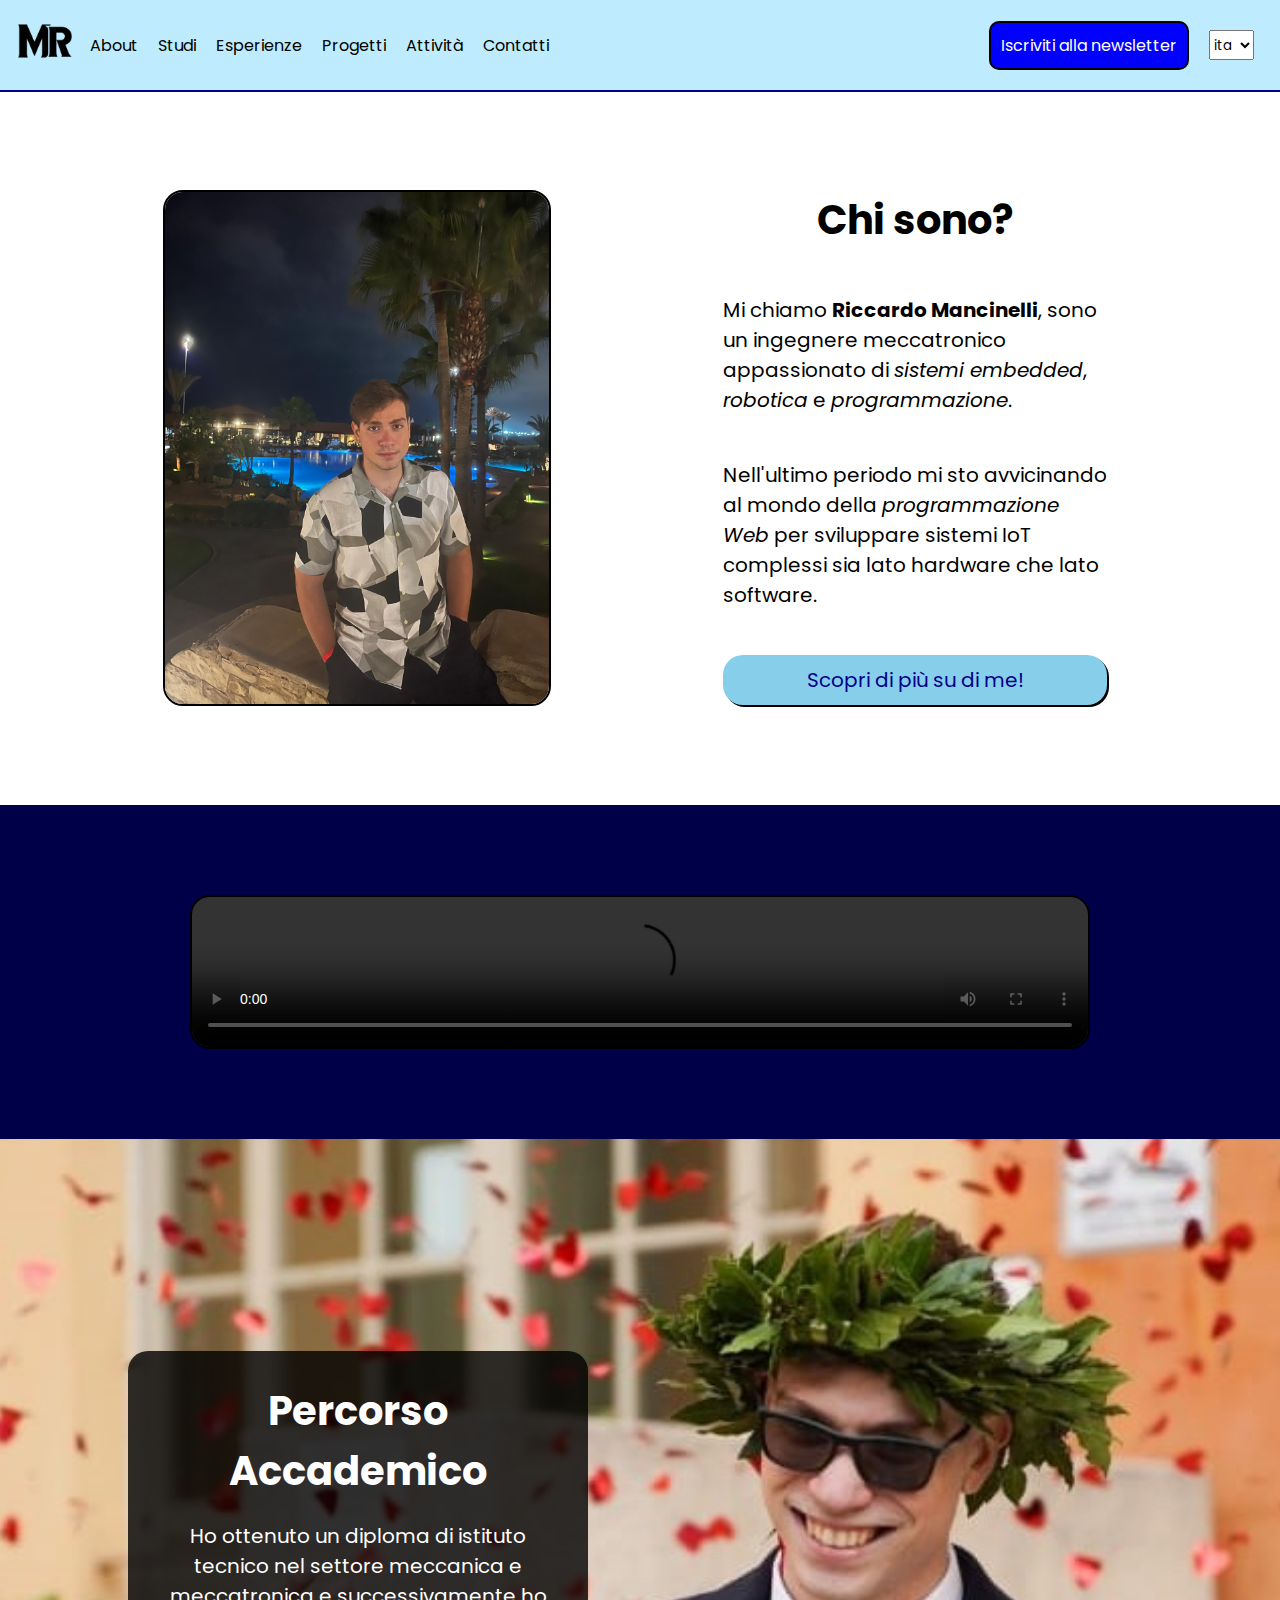
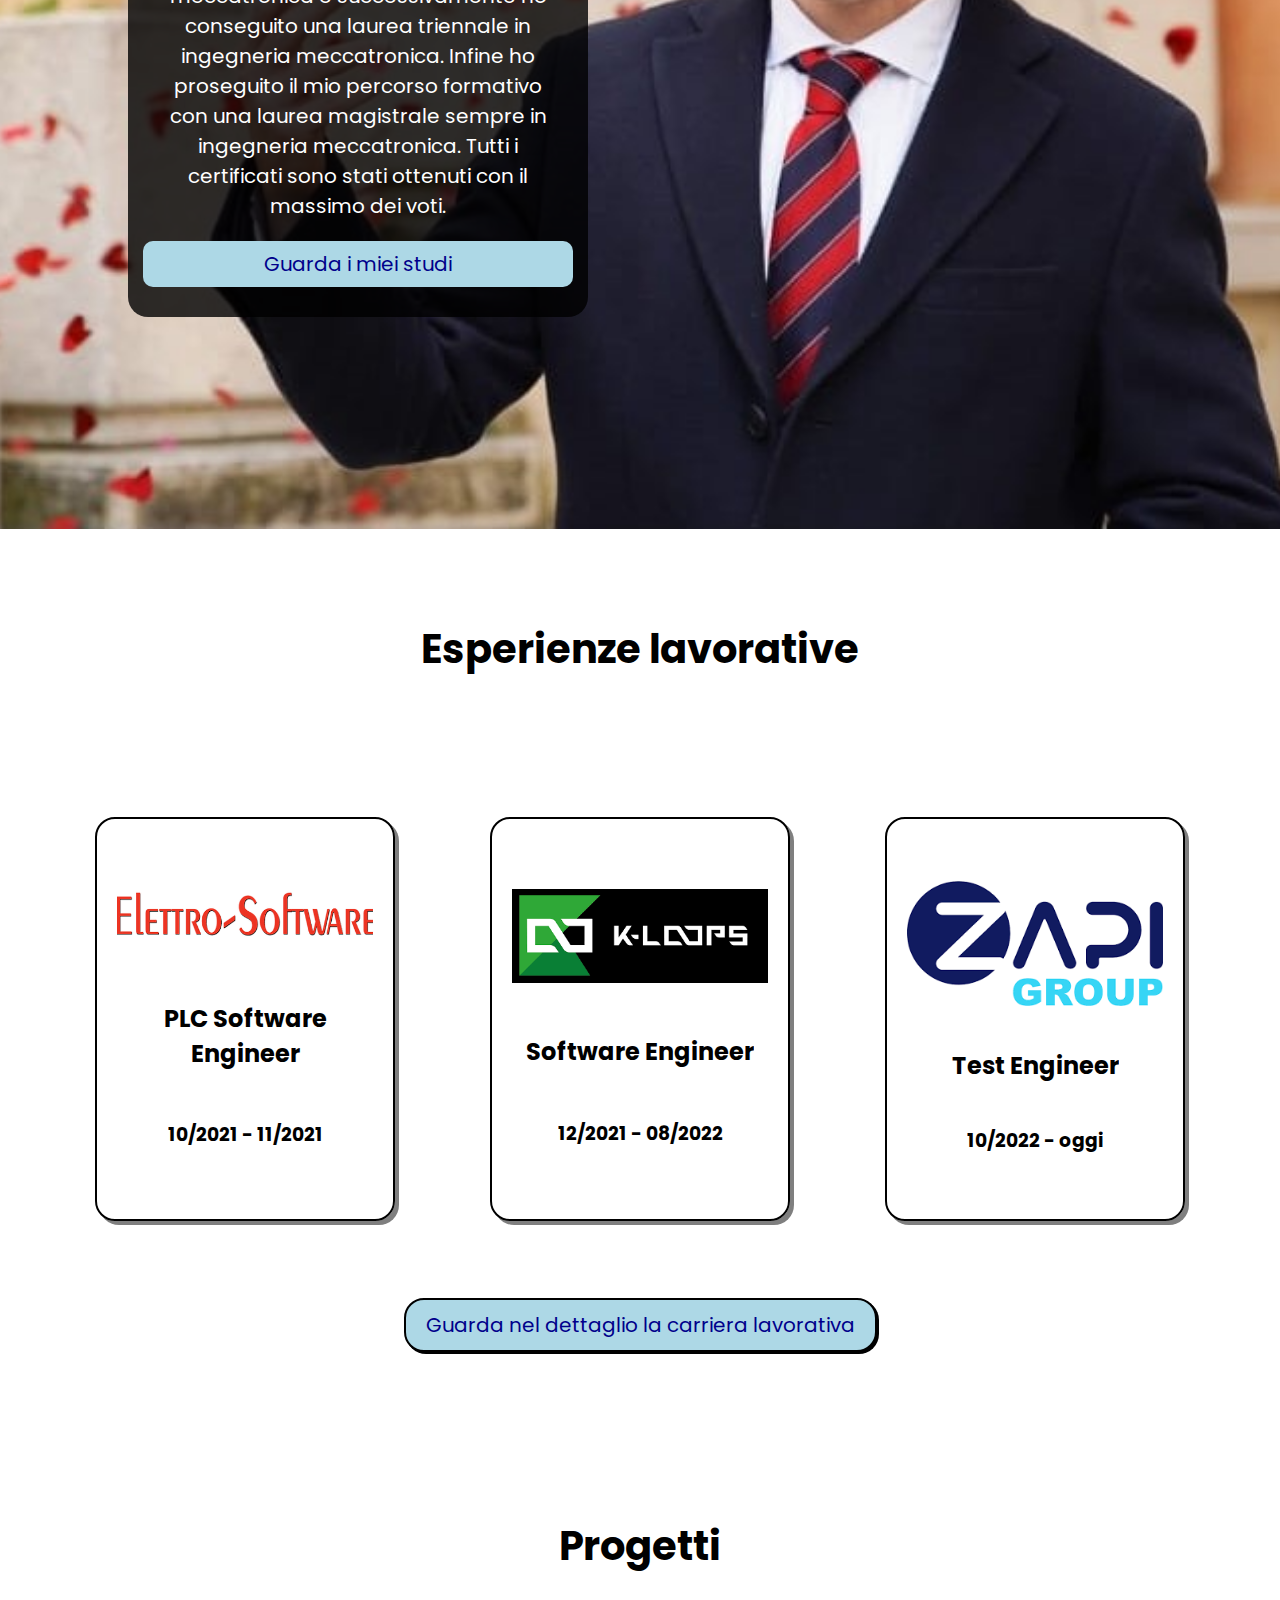
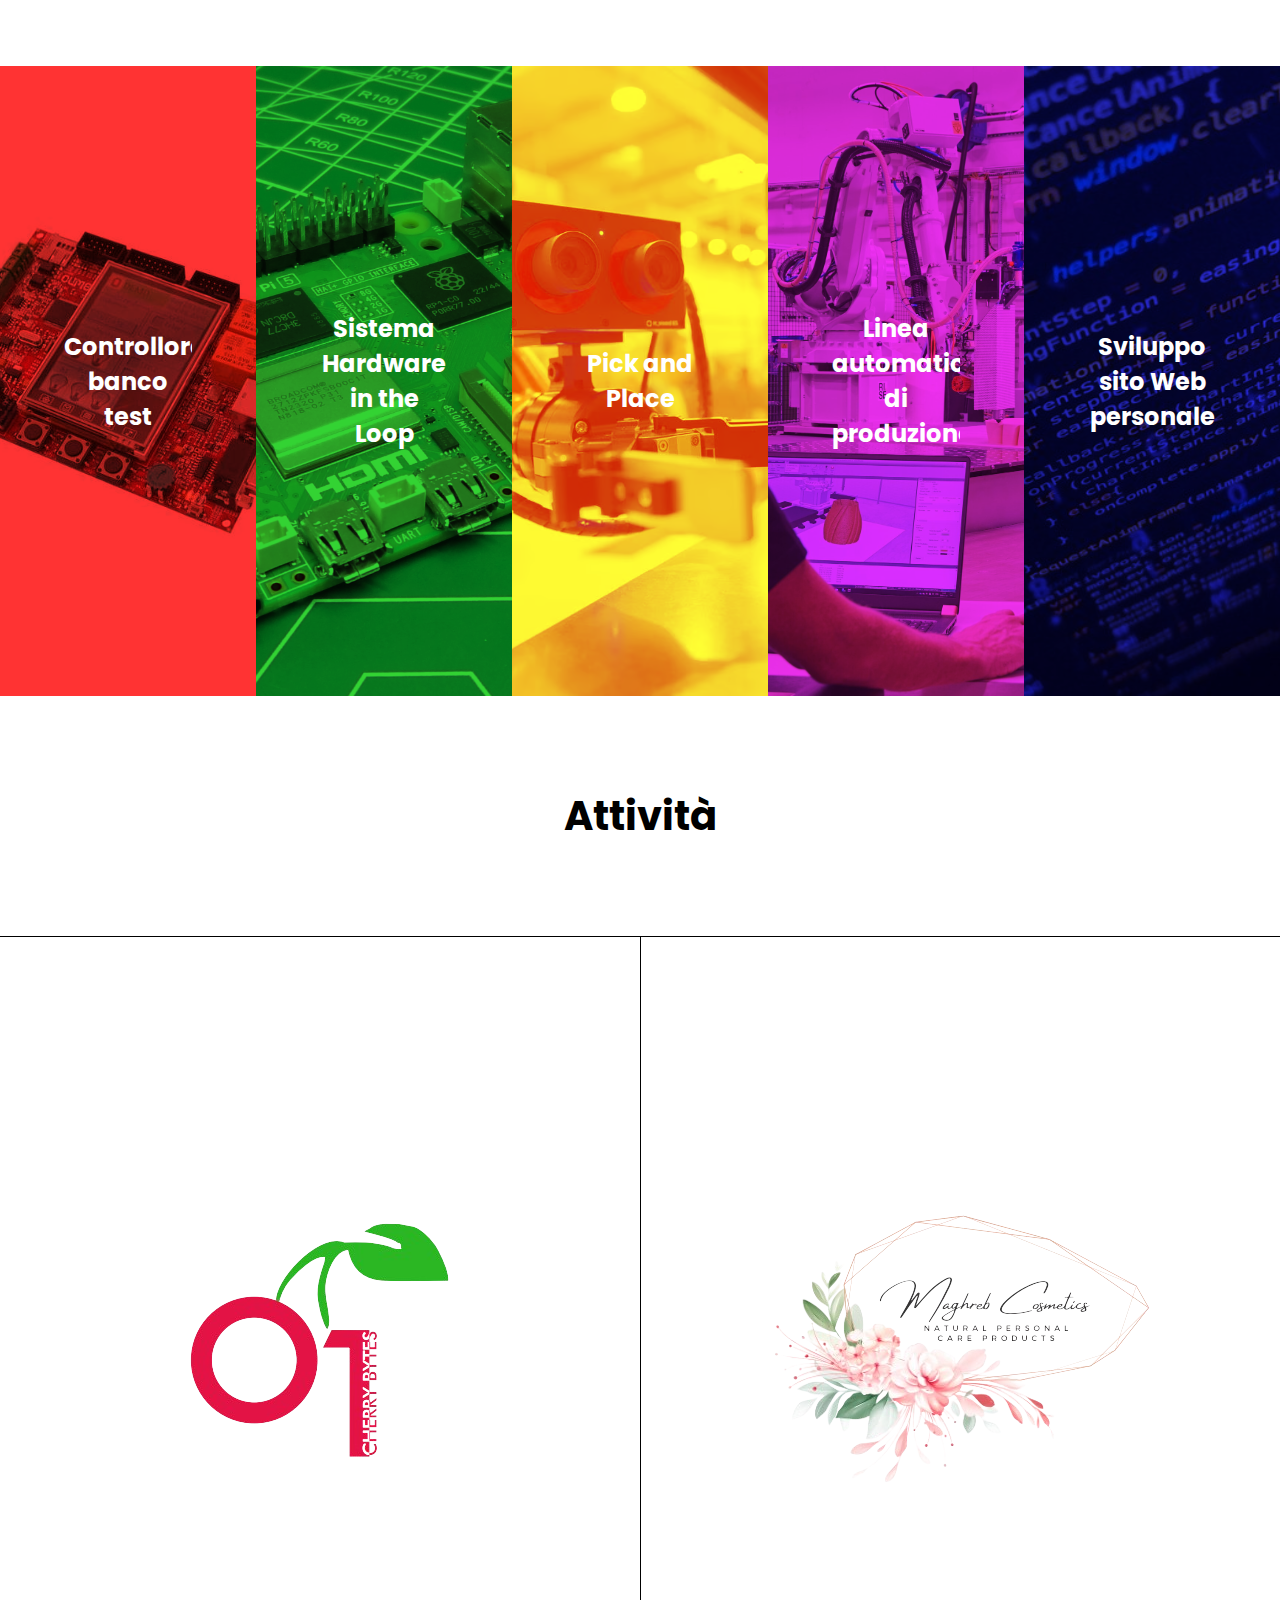
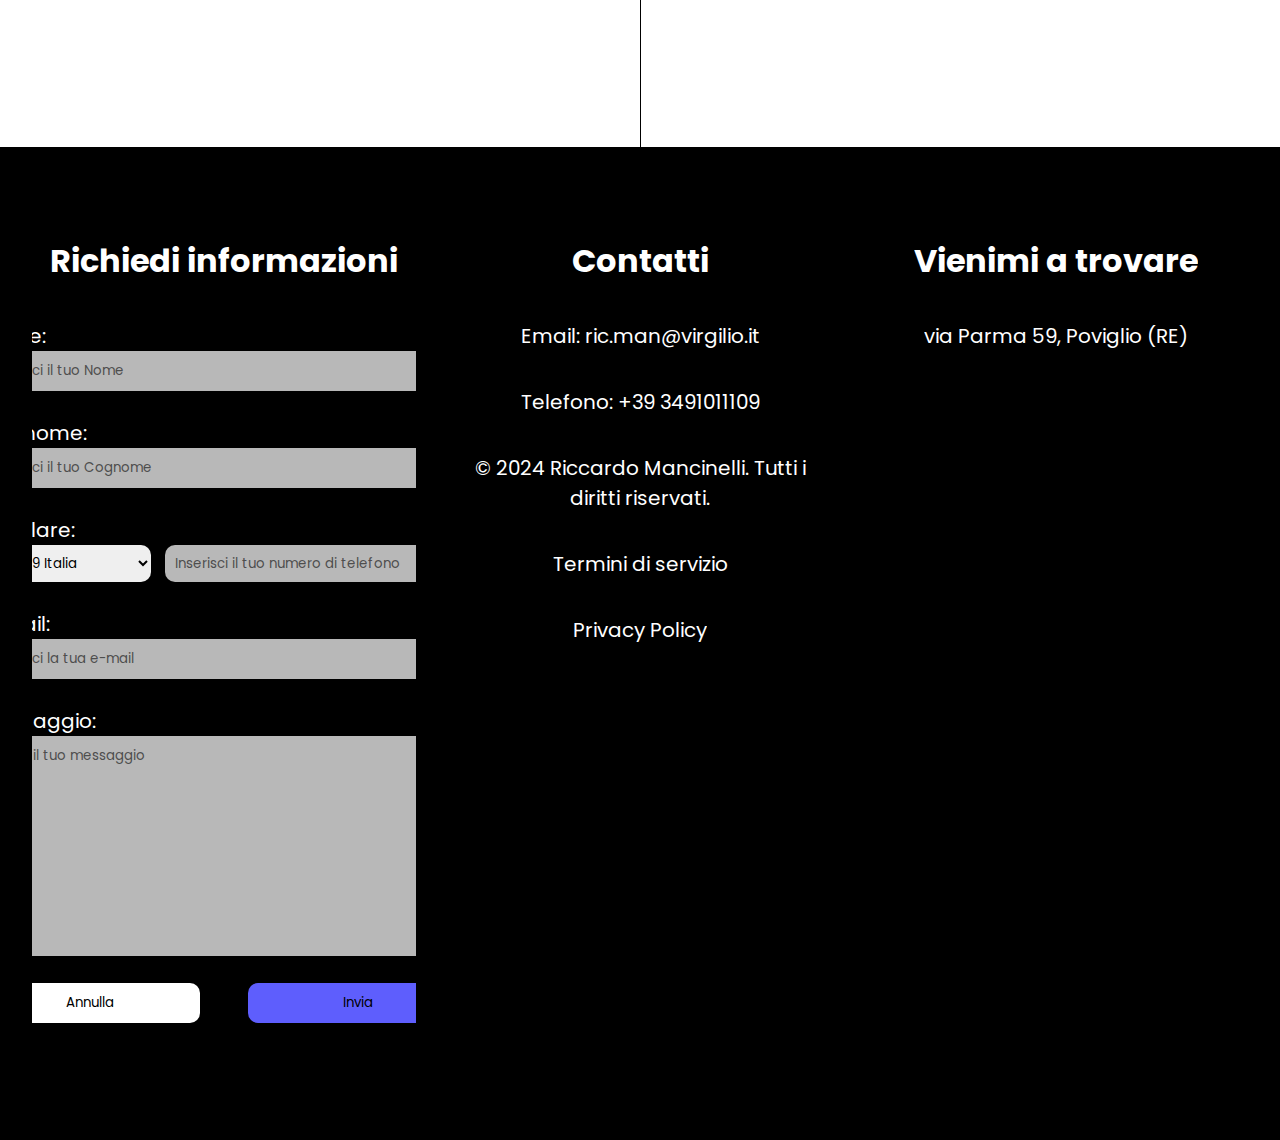
==== commit abfc4a01: "correzione richiamo file css" ====
--- a/index.html
+++ b/index.html
@@ -4,7 +4,7 @@
     <meta charset="UTF-8">
     <meta name="viewport" content="width=device-width, initial-scale=1.0">
     <title>Ingegnere Riccardo Mancinelli</title>
-    <link rel="stylesheet" href="resources/css/index3.css">
+    <link rel="stylesheet" href="resources/css/index.css">
     <link rel="preconnect" href="https://fonts.googleapis.com">
     <link rel="preconnect" href="https://fonts.gstatic.com" crossorigin>
     <link href="https://fonts.googleapis.com/css2?family=Nunito+Sans:ital,opsz,wght@0,6..12,200..1000;1,6..12,200..1000&family=Poppins:ital,wght@0,100;0,200;0,300;0,400;0,500;0,600;0,700;0,800;0,900&family=Source+Code+Pro:ital,wght@0,200..900;1,200..900&display=swap" rel="stylesheet">
--- a/resources/css/index.css
+++ b/resources/css/index.css
@@ -0,0 +1,905 @@
+/* Stili Globali */
+:root {
+    --primary-color: rgb(190, 236, 254);
+    --secondary-color: darkblue;
+    --hover-color: rgb(0, 0, 93);
+    --text-color: black;
+    --border-color: black;
+}
+
+body, a, * {
+    margin: 0;
+    padding: 0;
+    font-family: Poppins, sans-serif;
+    max-width: 100vw;
+    overflow-x: hidden;
+}
+
+a {
+    text-decoration: none;
+    color: black;
+}
+
+h1 {
+    font-size: 2.5rem;
+}
+
+::-webkit-scrollbar {
+    display: none;
+}
+
+/* Stili Header */
+header {
+    display: flex;
+    justify-content: space-between;
+    height: 10vh;
+    width: 100%;
+    position: fixed;
+    background-color: var(--primary-color);
+    border-bottom: 2px solid var(--secondary-color);
+    z-index: 3;
+    overflow: visible;
+}
+
+.home-img{
+    max-height: 100%;
+}
+
+.home-img img{
+    height: 100%;
+}
+
+.center-container{
+    width: 50%;
+    text-align: center;
+    position: absolute;
+    left:80px;
+    height: 100%;
+}
+
+.menu{
+    display: flex;
+    height: 100%;
+    width: 100%;
+    align-items: center;
+}
+
+.menu li, .menu li a{
+    height: 100%;
+    display: flex;
+    align-items: center;
+}
+
+.menu li a{
+    padding: 0px 10px;
+    transition: all 0.5s ease;
+}
+
+.menu li a:hover{
+    color: white;
+    background-color: darkblue;
+}
+
+#newsletter-container-menu{
+    display: none;
+}
+
+.center-container .apri-hamb{
+    display: none;
+}
+
+.center-container .chiudi-hamb{
+    display: none;
+}
+
+select {
+    height: 33%;
+    width: 45px;
+    margin: 0 auto;
+}
+
+header .right-container{
+    display: flex;
+    flex-direction: row;
+    flex-wrap: nowrap;
+    padding-right: 2vw;
+    align-items: center;
+}
+
+header .right-container li{
+    height: 100%;
+    display: flex;
+    align-items: center;
+}
+
+header .right-container li a{
+    text-align: center;
+    display: flex;
+    align-items: center;
+}
+
+#newsletter {
+    height: 50%;
+    padding: 0 10px;
+    background-color: blue;
+    color: white;
+    border: 2px solid var(--border-color);
+    border-radius: 10px;
+    transition: background-color 0.5s ease, color 0.5s ease;
+}
+
+#newsletter:hover {
+    background-color: var(--hover-color);
+}
+
+#newsletter-container {
+    background: none;
+    padding-right: 20px;
+}
+
+/* Stili Main */
+main {
+    margin-top: 10vh;
+}
+
+/* Stili Sezione "Chi sono" */
+#chi-sono {
+    display: flex;
+    justify-content: space-evenly;
+    align-items: center;
+    padding: 10vh 0;
+}
+
+#chi-sono img, #chi-sono div {
+    width: 30%;
+    min-width: 300px;
+    max-height: 80vh;
+}
+
+#chi-sono img {
+    border: 2px solid var(--border-color);
+    border-radius: 20px;
+    overflow: hidden;
+}
+
+#chi-sono div {
+    display: flex;
+    flex-direction: column;
+    gap: 5vh;
+    padding: 10px;
+}
+
+#chi-sono div h1, #chi-sono div a {
+    text-align: center;
+}
+
+#chi-sono div a {
+    padding: 10px;
+    background-color: skyblue;
+    border-radius: 20px;
+    box-shadow: 2px 2px var(--border-color);
+    transition: all 0.5s;
+    color: var(--secondary-color);
+    font-size: 1.25rem;
+}
+
+#chi-sono div a:hover {
+    position: relative;
+    top: 2px;
+    left: 2px;
+    color: white;
+    background-color: var(--secondary-color);
+    box-shadow: none;
+}
+
+#chi-sono p {
+    font-size: 1.25rem;
+}
+
+/* Stili Sezione Video Promo */
+#promo {
+    display: flex;
+    justify-content: center;
+    align-items: center;
+    padding: 10vh 0;
+    background-color: rgb(0, 0, 73);
+    width: 100%;
+}
+
+#promo video {
+    width: 70%;
+    border: 2px solid var(--border-color);
+    border-radius: 20px;
+}
+
+/* Stili Sezione "Studi" */
+#studi {
+    background-image: url('../img/laurea.jpeg');
+    background-size: cover;
+    background-position: center;
+    background-repeat: no-repeat;
+    display: flex;
+    align-items: center;
+    padding: 10vh 0;
+    height: 90vh;
+}
+
+#studi div {
+    display: flex;
+    flex-direction: column;
+    gap: 20px;
+    max-width: 30%;
+    min-width: 400px;
+    margin-left: 10vw;
+    align-items: center;
+    background-color: rgba(0, 0, 0, 0.8);
+    border-radius: 20px;
+    padding: 30px;
+}
+
+#studi h1, #studi p, #studi a {
+    color: white;
+    text-align: center;
+    width: 100%;
+}
+
+#studi p, #studi a {
+    font-size: 1.25rem;
+}
+
+#studi a {
+    padding: 8px 15px;
+    background-color: lightblue;
+    color: var(--secondary-color);
+    border-radius: 10px;
+    transition: all 0.5s;
+}
+
+#studi a:hover {
+    background-color: blue;
+    color: white;
+}
+
+/* Stili Sezione "Esperienze" */
+#esperienze {
+    height: 70vh;
+    display: flex;
+    flex-direction: column;
+    justify-content: center;
+    align-items: center;
+    gap: 8vh;
+    padding: 0px 0px 3vh 0px;
+}
+
+#esperienze-wildcards {
+    display: flex;
+    justify-content: space-evenly;
+    align-items: stretch;
+    width: 100%;
+}
+
+.wildcard-esperienze {
+    width: 20%;
+    min-width: 200px;
+    padding: 20px;
+    border: 2px solid var(--border-color);
+    border-radius: 20px;
+    display: flex;
+    flex-direction: column;
+    justify-content: space-evenly;
+    align-items: center;
+    height: 40vh;
+    box-shadow: 4px 4px rgba(0, 0, 0, 0.5);
+    margin-bottom: 5px;
+}
+
+.wildcard-esperienze h2 {
+    text-align: center;
+}
+
+.wildcard-esperienze img {
+    width: 100%;
+}
+
+#esperienze a {
+    padding: 10px 20px;
+    background-color: lightblue;
+    color: var(--secondary-color);
+    border-radius: 20px;
+    border: 2px solid var(--border-color);
+    box-shadow: 2px 2px var(--border-color);
+    transition: all 0.5s;
+    font-size: 1.25rem;
+    max-width: 80%;
+    text-align: center;
+}
+
+#esperienze a:hover {
+    position: relative;
+    top: 2px;
+    left: 2px;
+    background-color: var(--secondary-color);
+    color: white;
+    box-shadow: none;
+}
+
+/* Titoli Sezioni */
+.titolo {
+    width: 100%;
+    padding: 10vh 0;
+    text-align: center;
+}
+
+/* Stili Sezione "Progetti" */
+#progetti {
+    display: flex;
+    min-height: 70vh;
+    grid-template-columns: repeat(5, 1fr);
+    transition: all 1s;
+}
+
+.progetti-wildcard {
+    min-height: 100%;
+    flex: 1;
+    transition: all 1s;
+    display: flex;
+    align-items: center;
+    justify-content: flex-start;
+    background-blend-mode: overlay;
+    background-size: cover;
+    background-position: center;
+    overflow: hidden;
+}
+
+.progetti-wildcard:hover{
+    flex: 4;
+}
+
+/* Dimensioni del testo che cambiano */
+.progetti-wildcard h2 {
+    color: white;
+    font-size: 1.5rem;
+    text-align: center;
+    transition: all 1s;
+    width: 200%;
+    position:relative;
+    left: 25%;
+}
+
+.progetti-wildcard:hover h2 {
+    font-size: 2rem;
+    left: 0%;
+}
+
+/* Contenuto delle wildcard */
+.progetti-wildcard div {
+    display: flex;
+    flex-direction: column;
+    align-items: center;
+    gap: 5vh;
+    width: 200%;
+    position: relative;
+    transition: all 1s;
+    left:50%;
+}
+
+/* Contenuto delle wildcard */
+.progetti-wildcard:hover div{
+    left: 0%;
+} 
+
+.progetti-wildcard div h3, .progetti-wildcard div h4 {
+    color: white;
+    font-size: 1.5rem;
+    text-align: center;
+    width: 100%;
+}
+
+.progetti-wildcard div a {
+    padding: 8px 15px;
+    background-color: lightblue;
+    border-radius: 10px;
+    color: var(--secondary-color);
+    transition: all 1s;
+}
+
+.progetti-wildcard div a:hover {
+    color: white;
+    background-color: blue;
+}
+
+/* Background specifici per le wildcard */
+#pic {
+    background-image: url('../img/pic32-maxi-web.jpg');
+    background-color: rgba(139, 0, 0, 0.8);
+}
+
+#raspberry {
+    background-image: url('../img/rasppi.jpg');
+    background-color: rgba(0, 100, 0, 0.8);
+}
+
+#cv {
+    background-image: url('../img/visionsystem.avif');
+    background-color: rgba(255, 140, 0, 0.8);
+}
+
+#robotstudio {
+    background-image: url('../img/robotstudio.jpg');
+    background-color: rgba(139, 0, 139, 0.8);
+}
+
+#webdev {
+    background-image: url('../img/webdevelopment.jpg');
+    background-color: rgba(0, 0, 139, 0.8);
+}
+
+/* Stili Sezione "Attività" */
+#attivita {
+    display: flex;
+    height: 90vh;
+    overflow: hidden;
+    border-top: 1px solid black;
+}
+
+#attivita .container {
+    flex: 1;
+    height: 200%;
+    transition: height 1s ease;
+}
+
+#attivita .container:hover {
+    height: 100%;
+}
+
+/* Container Maghreb */
+#maghreb {
+    background-color: rgba(255, 255, 255, 1);
+    background-image: url('../img/sfondo-maghreb.jpeg');
+    background-blend-mode: overlay;
+    background-size: cover;
+    background-position: center;
+    background-repeat: no-repeat;
+    border-left: 1px solid black;
+    transition: background-color 1s ease;
+}
+
+#maghreb:hover {
+    background-color: rgba(255, 255, 255, 0.8);
+}
+
+/* Container CherryBytes */
+#cherrybytes {
+    background-color: rgba(255, 255, 255, 1);
+    background-image: url('../img/cyber-2377718_1280.jpg');
+    background-blend-mode: overlay;
+    background-size: cover;
+    background-position: center;
+    background-repeat: no-repeat;
+    transition: background-color 1s ease;
+}
+
+#cherrybytes:hover {
+    background-color: rgba(255, 255, 255, 0.8);
+}
+
+/* Stili per Image e Content */
+.image, .content {
+    width: 100%;
+    height: 50%;
+    display: flex;
+    justify-content: center;
+    align-items: center;
+}
+
+.image img {
+    max-height: 100%;
+}
+
+.content {
+    flex-direction: column;
+    gap: 20px;
+}
+
+.content p {
+    width: 70%;
+    text-align: center;
+    font-size: 1.25rem;
+}
+
+.content a {
+    width: 20%;
+    padding: 5px;
+    background-color: lightblue;
+    color: darkblue;
+    text-align: center;
+    border-radius: 20px;
+    box-shadow: 2px 2px black;
+    font-size: 1.25rem;
+    transition: all 1s ease;
+}
+
+.content a:hover {
+    position: relative;
+    top: 2px;
+    left: 2px;
+    box-shadow: none;
+    background-color: darkblue;
+    color: lightblue;
+}
+
+/* Stili Footer */
+footer {
+    background-color: black;
+    display: flex;
+    justify-content: space-evenly;
+    padding-bottom: 10vh;
+    width: 100%;
+}
+
+footer .footer-col {
+    width: 30%;
+    margin-top: 10vh;
+    display: flex;
+    flex-direction: column;
+    align-items: center;
+    justify-content: flex-start;
+    gap: 4vh;
+}
+
+footer h2 {
+    font-size: 2rem;
+    color: white;
+}
+
+footer p, footer a {
+    font-size: 1.25rem;
+    color: white;
+    transition: all 1s;
+    text-align: center;
+}
+
+footer a:hover {
+    color: blue;
+}
+
+footer form {
+    display: flex;
+    flex-direction: column;
+}
+
+footer form div {
+    display: flex;
+    justify-content: space-between;
+    align-items: stretch;
+}
+
+footer form input, footer form textarea, footer form select {
+    border-radius: 10px;
+    border: none;
+    padding: 10px;
+}
+
+footer form select {
+    padding: 8px 10px;
+}
+
+#telefono {
+    padding: 0px 10px;
+}
+
+footer form input, footer form div, footer form textarea {
+    margin-bottom: 3vh;
+}
+
+footer form div input, footer form div select {
+    margin: 0px;
+    height: 100%;
+}
+
+footer form div select {
+    width: 35%;
+}
+
+footer form div input {
+    width: 58%;
+}
+
+footer label {
+    color: white;
+    font-size: 1.25rem;
+}
+
+form input:placeholder-shown, form textarea:placeholder-shown {
+    background-color: rgb(184, 184, 184);
+    transition: all 0.5s;
+}
+
+form input::placeholder, form textarea::placeholder {
+    color: rgb(78, 78, 78);
+    transition: all 0.5s;
+}
+
+form .bottoni input {
+    width: 45%;
+}
+
+form .bottoni input:hover {
+    cursor: pointer;
+    transition: all 0.3s;
+}
+
+#annulla:hover {
+    background-color: rgb(61, 61, 61);
+    color: white;
+}
+
+#invia {
+    background-color: rgb(94, 94, 253);
+    color: black;
+}
+
+#invia:hover {
+    background-color: darkblue;
+    color: white;
+}
+
+form input:hover, form textarea:hover {
+    background-color: rgb(95, 95, 95);
+}
+
+form input:hover::placeholder, form textarea:hover::placeholder {
+    color: white;
+}
+
+form input:not(:placeholder-shown), form textarea:not(:placeholder-shown) {
+    background-color: white;
+    color: black;
+}
+
+/* Media Queries */
+@media (max-width: 1300px), only screen and (min-resolution: 2dppx) {
+    .progetti-wildcard:hover h2 {
+        font-size: 2rem;
+    }
+}
+
+@media (max-width: 1100px), only screen and (min-resolution: 2dppx) {
+    footer {
+        flex-direction: column;
+        justify-content: center;
+        align-items: center;
+    }
+
+    footer .footer-col {
+        width: 100%;
+    }
+
+    form {
+        width: 80%;
+    }
+
+    footer h2 {
+        width: 300%;
+        text-align: center;
+    }
+
+    #telefono {
+        padding: 8px 10px;
+    }
+
+    .container:hover .image {
+        height: 35%;
+    }
+
+    .container:hover .content {
+        height: 65%;
+    }
+
+    .content a {
+        width: 70%;
+    }
+
+    .titolo {
+        padding: 2vh 0px;
+        font-size: 2rem;
+        text-align: center;
+    }
+
+    #studi {
+        justify-content: center;
+    }
+
+    #studi div {
+        margin-left: 0px;
+        min-width: 0px;
+        max-width: 80%;
+        padding: none;
+    }
+
+    #studi p, #studi a {
+        font-size: 1rem;
+    }
+
+    #esperienze {
+        height: auto;
+    }
+
+    #esperienze-wildcards {
+        flex-direction: column;
+        justify-content: center;
+        gap: 8vh;
+        align-items: center;
+    }
+
+    .content p, .content a {
+        font-size: 1rem;
+        width: 90%;
+    }
+
+    #progetti {
+        /* min-height: 200vh;
+        grid-template-columns: repeat(1, 1fr);
+        grid-template-rows: 20% 20% 20% 20% 20%; */
+        flex-direction: column;
+        min-height: 150vh;
+    }
+
+    .progetti-wildcard{
+        height: 50vh;
+    }
+
+    .progetti-wildcard h2 {
+        font-size: 1.5rem;
+    }
+
+    .progetti-wildcard:hover h2 {
+        font-size: 1.5rem;
+    }
+
+    .progetti-wildcard div h3, .progetti-wildcard div h4 {
+        font-size: 1.2rem;
+    }
+
+    .progetti-wildcard div a {
+        font-size: 1rem;
+    }
+
+    #chi-sono p, #chi-sono div a {
+        font-size: 1rem;
+    }
+
+    #esperienze a{
+        font-size: 1rem;
+    }
+}
+
+@media (max-width: 900px), only screen and (min-resolution: 2dppx) {
+    /* Eventuali altri aggiustamenti per schermi piccoli */
+    #chi-sono {
+        background-image: url('../img/foto.jpeg');
+        background-size: cover;
+        background-position: center;
+        background-repeat: no-repeat;
+    }
+
+    #chi-sono img {
+        display: none;
+    }
+
+    #chi-sono div {
+        width: 60%;
+        background-color: rgba(0, 0, 0, 0.7);
+        padding: 5%;
+        border-radius: 20px;
+    }
+
+    #chi-sono p, #chi-sono h1 {
+        color: white;
+    }
+
+    #promo video {
+        width: 100%;
+        border-radius: 0px;
+        border: none;
+    }
+
+    #promo {
+        background-color: black;
+    }
+
+    #attivita {
+        height: 60vh;
+    }
+
+    #newsletter-container-menu{
+        display: flex;
+        align-items: center;
+    }
+
+    #newsletter-container{
+        display: none;
+    }
+
+    header #promo, header .right-container{
+        width: 20%;
+    }
+
+    .center-container{
+        position: absolute;
+        width: 100%;
+        left: 0px;
+        top: 0px;
+        display: flex;
+        justify-content: center;
+    }
+
+    .menu{
+        flex-direction: column;
+        position: absolute;
+        top:100%;
+        left: 0px;
+        width: 100%;
+        background-color: var(--primary-color);
+        z-index: 9999;
+        /* height: 70vh; */
+        height: 0vh;
+        overflow: hidden;
+        transition: all 0.5s ease;
+    }
+
+    header, header *{
+        overflow: visible;
+    }
+
+    header .right-container{
+        justify-content: center;
+        padding-right: 0px;
+    }
+
+    .menu li {
+        width: 100%;
+        background-color: var(--primary-color); /* Assicurati che ogni li abbia il colore di sfondo */
+        display: flex;
+        justify-content: center;
+        flex: 1;
+    }
+    
+    .menu li a {
+        background-color: inherit; /* Eredita il colore dal li */
+        width: 100%;
+        transition: all 0.5s ease;
+        display: flex;
+        justify-content: center;
+        height: 100%;
+    }
+    
+    .menu li a:hover {
+        color: white;
+        background-color: var(--hover-color);
+    }
+
+    #newsletter-menu{
+        background-color: blue;
+        color: white;
+        border-bottom: 4px solid darkblue;
+    }
+
+    .center-container .apri-hamb{
+        display: flex;
+        align-items: center;
+    }
+
+    #center-container:target .apri-hamb{
+        display: none;
+    }
+
+    #center-container:target .chiudi-hamb{
+        display: flex;
+        align-items: center;
+    }
+
+    #center-container:target .menu{
+        height: 70vh;
+    }
+}
